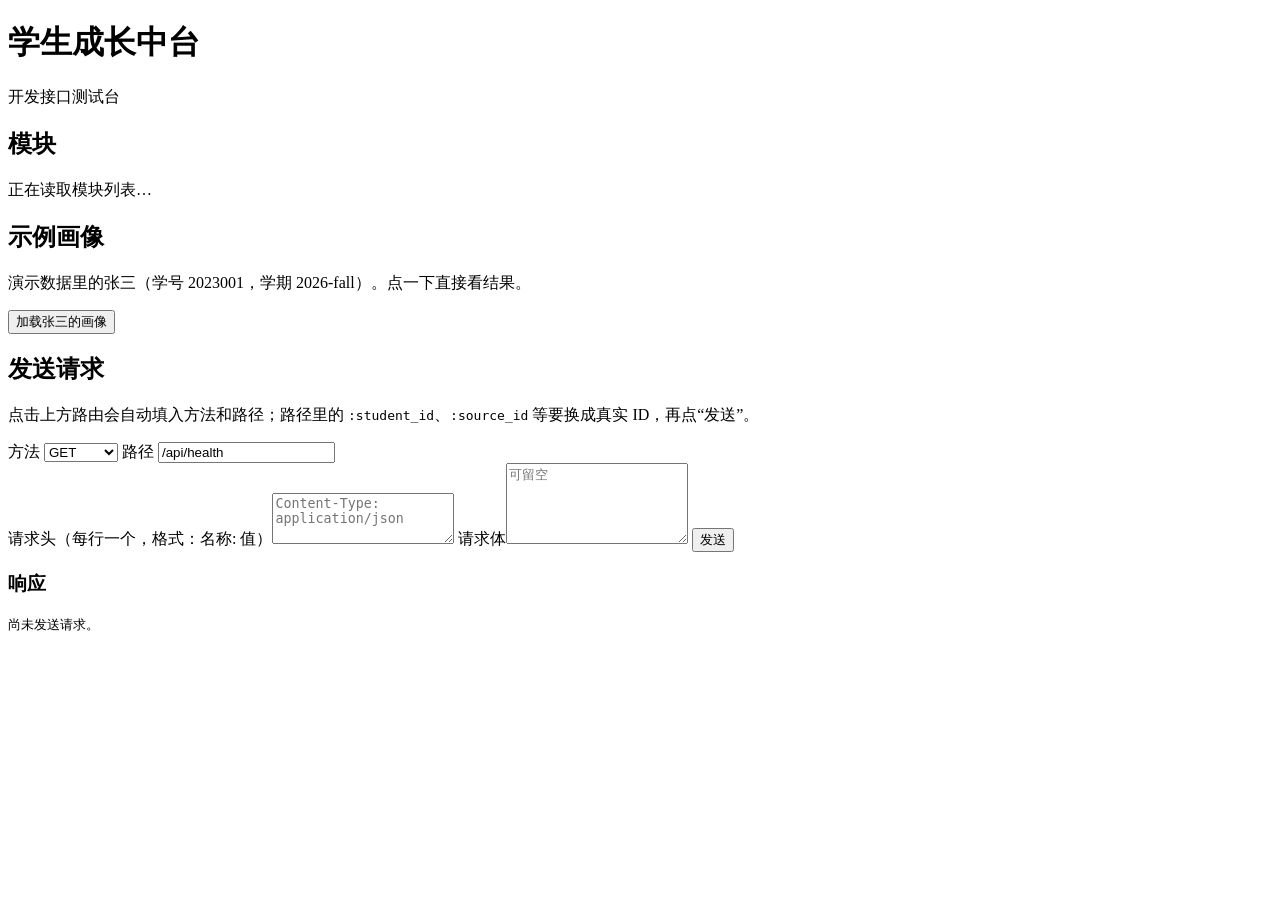
==== web/index.html @ 01b7a2e5 "数据接入以及学生画像模块" ====
<!doctype html>
<html lang="zh-CN">
<head>
  <meta charset="utf-8">
  <meta name="viewport" content="width=device-width, initial-scale=1">
  <title>学生成长中台 · 接口测试台</title>
  <link rel="stylesheet" href="/style.css">
</head>
<body>
  <header>
    <h1>学生成长中台</h1>
    <p>开发接口测试台</p>
  </header>
  <main>
    <section>
      <h2>模块</h2>
      <p id="catalog-status">正在读取模块列表…</p>
      <div id="modules" class="modules"></div>
    </section>
    <section>
      <h2>示例画像</h2>
      <p>演示数据里的张三（学号 2023001，学期 2026-fall）。点一下直接看结果。</p>
      <button id="load-demo" type="button">加载张三的画像</button>
      <p id="demo-status" class="muted"></p>
      <div id="demo-profile" class="demo-profile"></div>
    </section>
    <section>
      <h2>发送请求</h2>
      <p class="muted">点击上方路由会自动填入方法和路径；路径里的 <code>:student_id</code>、<code>:source_id</code> 等要换成真实 ID，再点“发送”。</p>
      <form id="request-form">
        <div class="request-line">
          <label>方法 <select id="method"><option>GET</option><option>POST</option><option>PUT</option><option>PATCH</option><option>DELETE</option></select></label>
          <label>路径 <input id="path" value="/api/health" required></label>
        </div>
        <label>请求头（每行一个，格式：名称: 值）<textarea id="headers" rows="3" placeholder="Content-Type: application/json"></textarea></label>
        <label>请求体<textarea id="body" rows="5" placeholder="可留空"></textarea></label>
        <button type="submit">发送</button>
      </form>
      <h3>响应 <span id="response-status"></span></h3>
      <pre id="response-body">尚未发送请求。</pre>
    </section>
  </main>
  <script src="/app.js" defer></script>
</body>
</html>
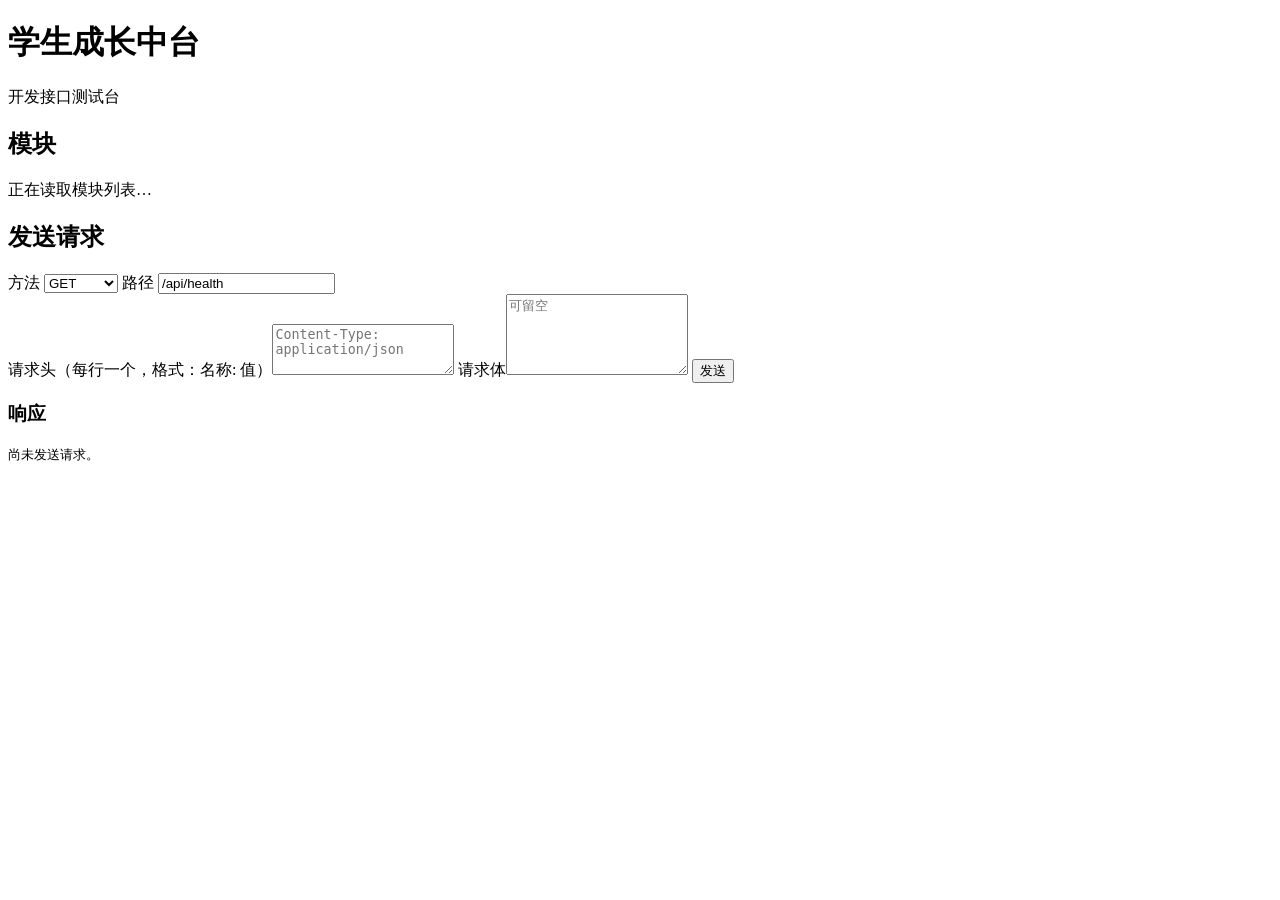
==== commit a9b2dfcf: "fix(m2): 规范数据治理模块目录结构，补齐平台核心框架与单元测试" ====
--- a/web/index.html
+++ b/web/index.html
@@ -18,15 +18,7 @@
       <div id="modules" class="modules"></div>
     </section>
     <section>
-      <h2>示例画像</h2>
-      <p>演示数据里的张三（学号 2023001，学期 2026-fall）。点一下直接看结果。</p>
-      <button id="load-demo" type="button">加载张三的画像</button>
-      <p id="demo-status" class="muted"></p>
-      <div id="demo-profile" class="demo-profile"></div>
-    </section>
-    <section>
       <h2>发送请求</h2>
-      <p class="muted">点击上方路由会自动填入方法和路径；路径里的 <code>:student_id</code>、<code>:source_id</code> 等要换成真实 ID，再点“发送”。</p>
       <form id="request-form">
         <div class="request-line">
           <label>方法 <select id="method"><option>GET</option><option>POST</option><option>PUT</option><option>PATCH</option><option>DELETE</option></select></label>
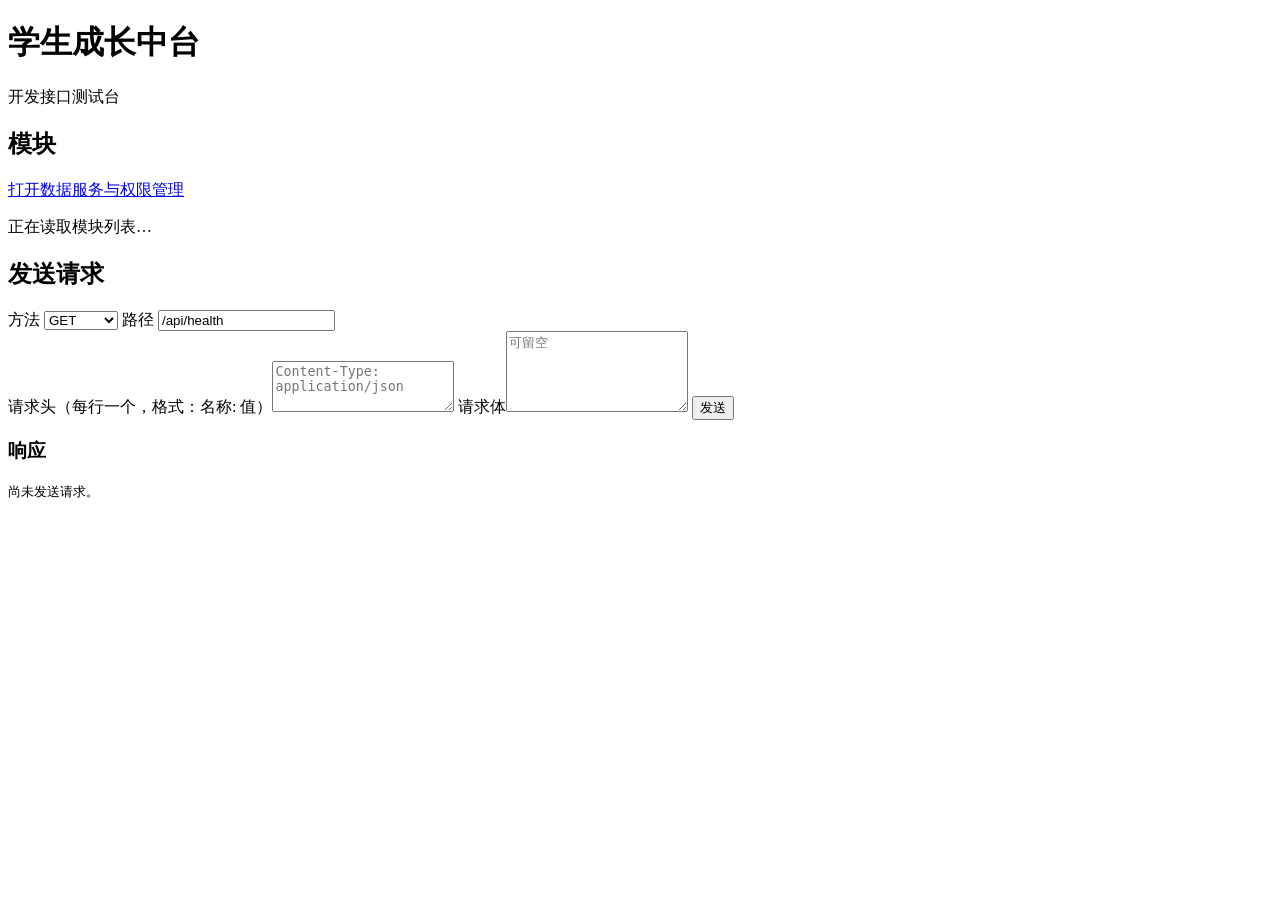
==== commit 91e18545: "Merge pull request #1 from brightsage/feature/WuChengLin Feature/wu cheng lin" ====
--- a/web/index.html
+++ b/web/index.html
@@ -14,6 +14,7 @@
   <main>
     <section>
       <h2>模块</h2>
+      <p><a href="/data-services">打开数据服务与权限管理</a></p>
       <p id="catalog-status">正在读取模块列表…</p>
       <div id="modules" class="modules"></div>
     </section>
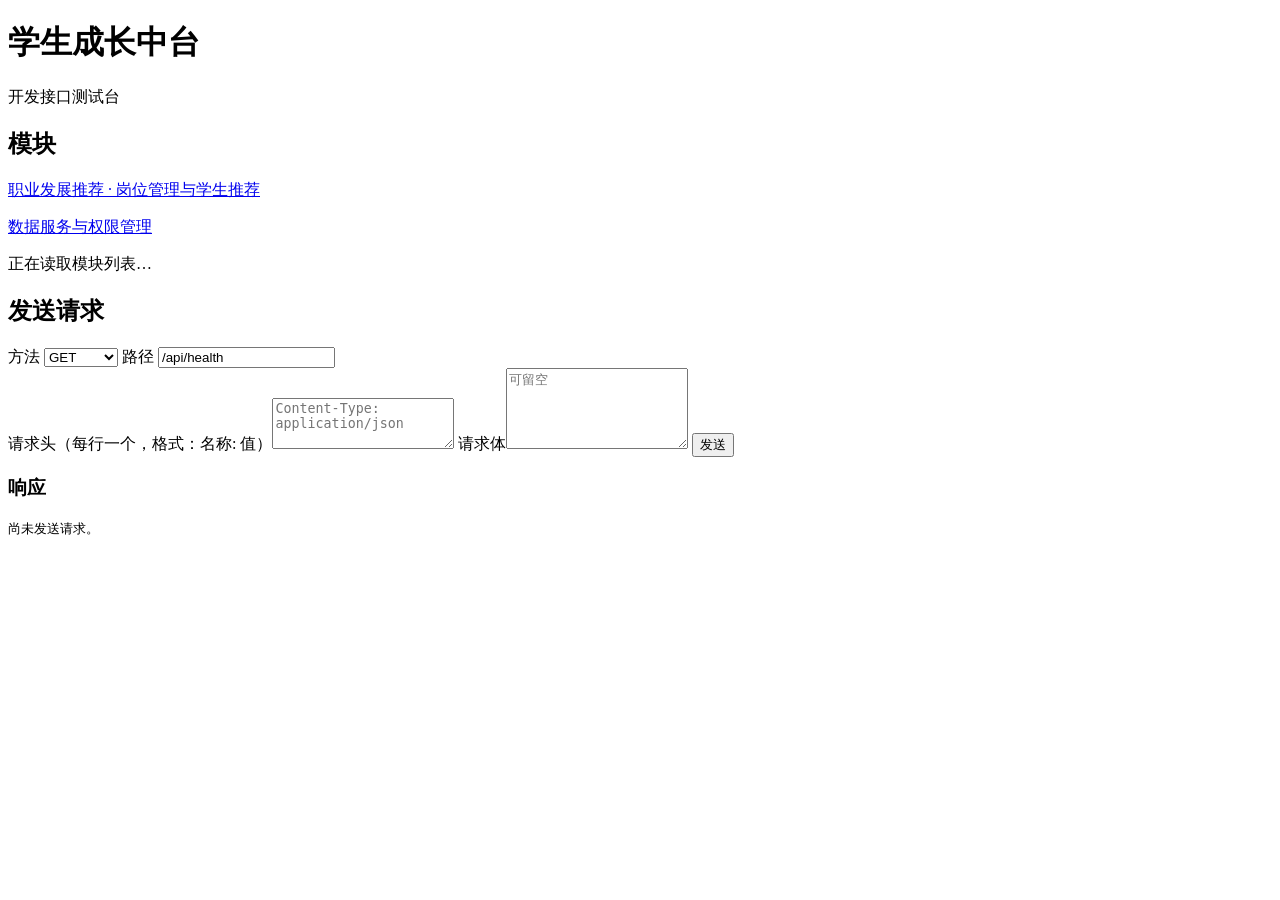
==== commit cb84969f: "Merge pull request #2 from brightsage/feature/WuZiFan Feature/wu zi fan" ====
--- a/web/index.html
+++ b/web/index.html
@@ -14,7 +14,8 @@
   <main>
     <section>
       <h2>模块</h2>
-      <p><a href="/data-services">打开数据服务与权限管理</a></p>
+      <p><a href="/career">职业发展推荐 · 岗位管理与学生推荐</a></p>
+      <p><a href="/data-services">数据服务与权限管理</a></p>
       <p id="catalog-status">正在读取模块列表…</p>
       <div id="modules" class="modules"></div>
     </section>
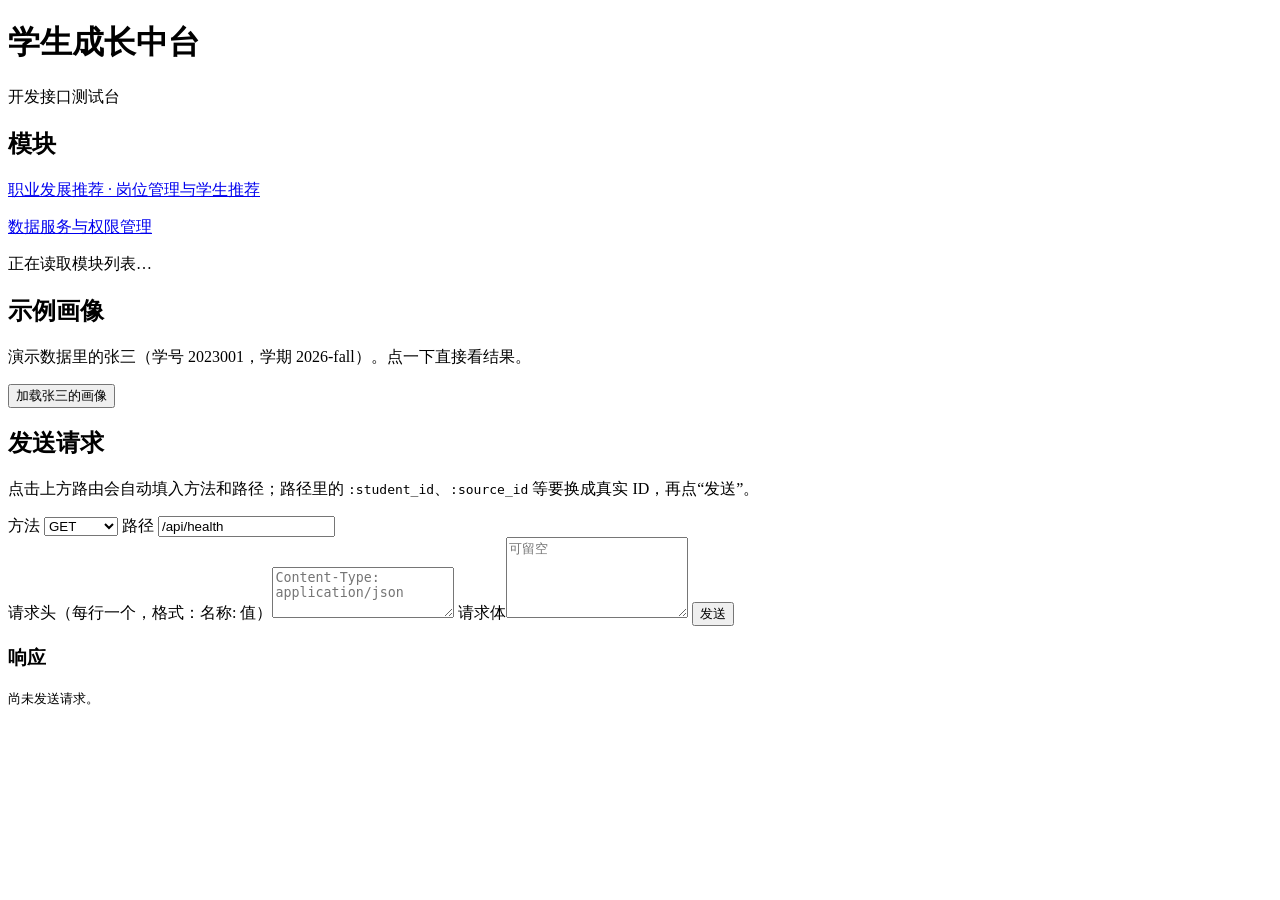
==== commit 6f80b51f: "Merge branch 'develop' into feature/WeiEnRui" ====
--- a/web/index.html
+++ b/web/index.html
@@ -20,7 +20,15 @@
       <div id="modules" class="modules"></div>
     </section>
     <section>
+      <h2>示例画像</h2>
+      <p>演示数据里的张三（学号 2023001，学期 2026-fall）。点一下直接看结果。</p>
+      <button id="load-demo" type="button">加载张三的画像</button>
+      <p id="demo-status" class="muted"></p>
+      <div id="demo-profile" class="demo-profile"></div>
+    </section>
+    <section>
       <h2>发送请求</h2>
+      <p class="muted">点击上方路由会自动填入方法和路径；路径里的 <code>:student_id</code>、<code>:source_id</code> 等要换成真实 ID，再点“发送”。</p>
       <form id="request-form">
         <div class="request-line">
           <label>方法 <select id="method"><option>GET</option><option>POST</option><option>PUT</option><option>PATCH</option><option>DELETE</option></select></label>
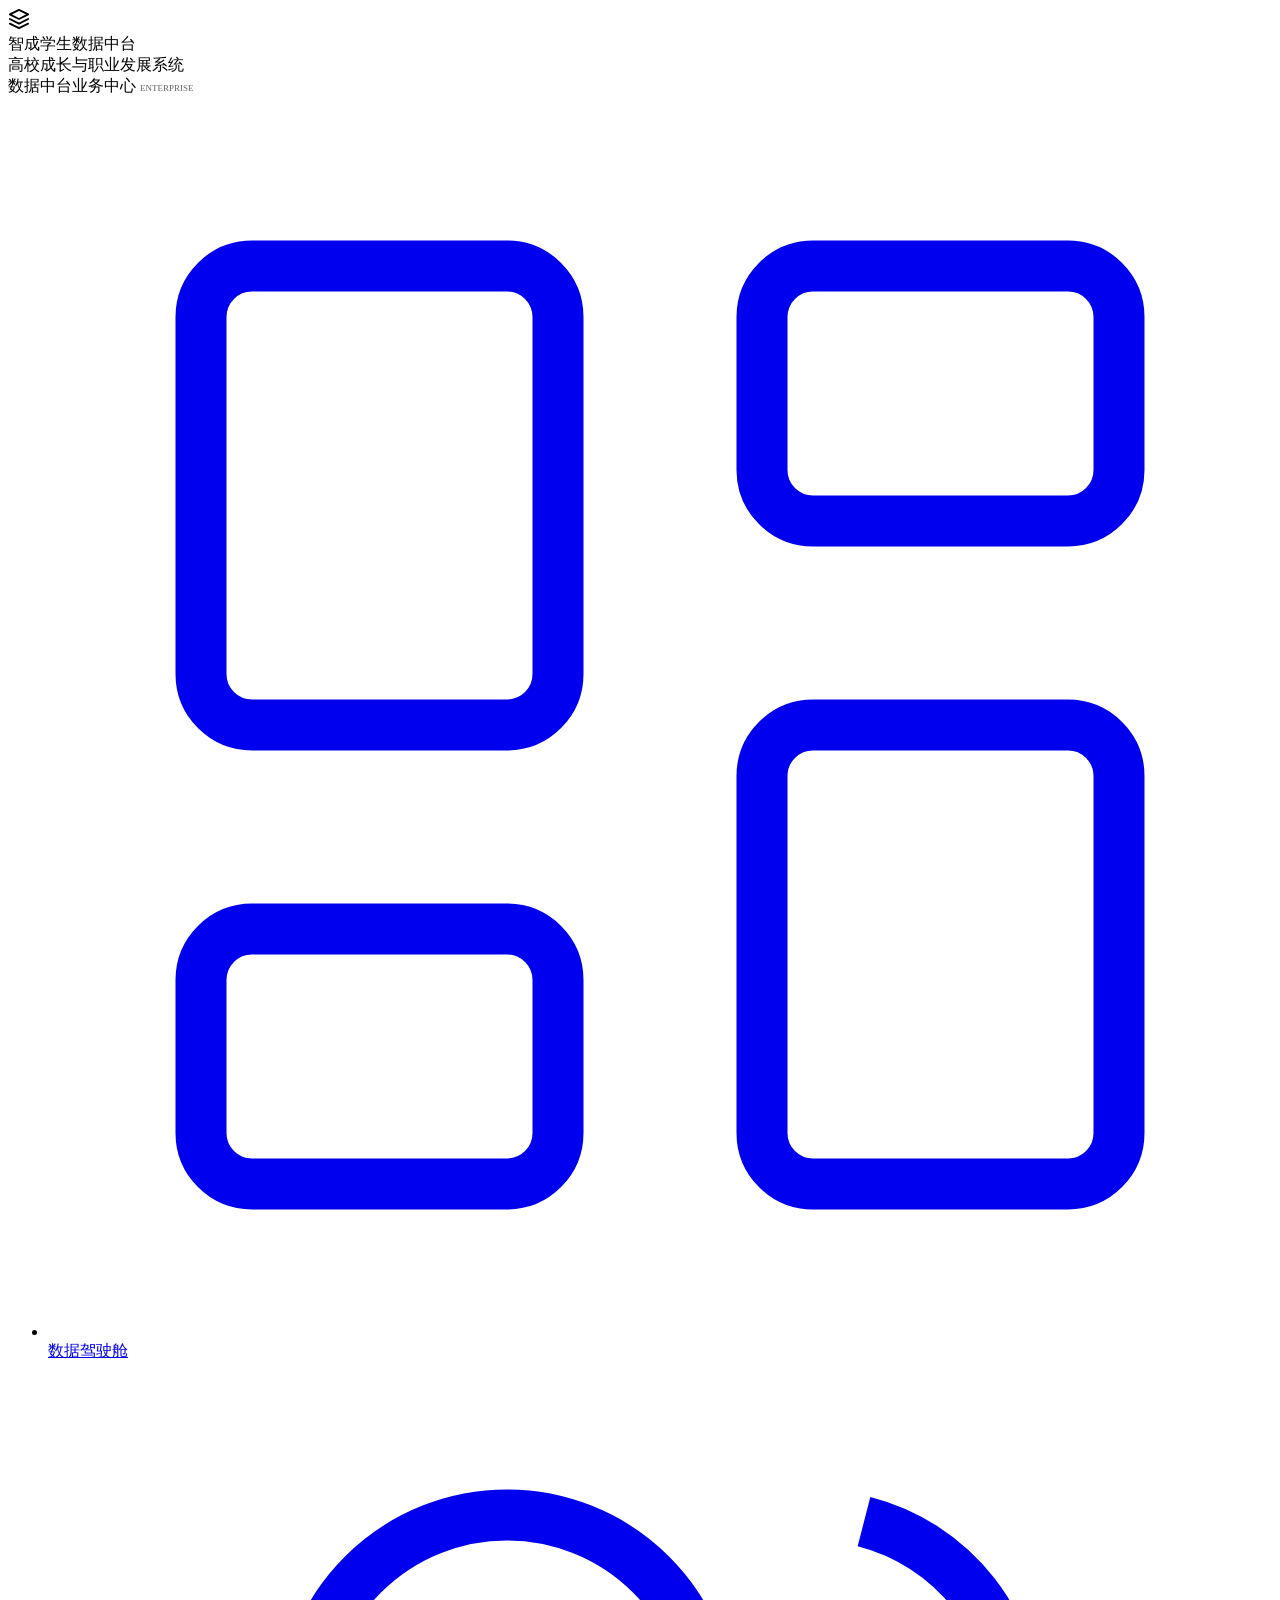
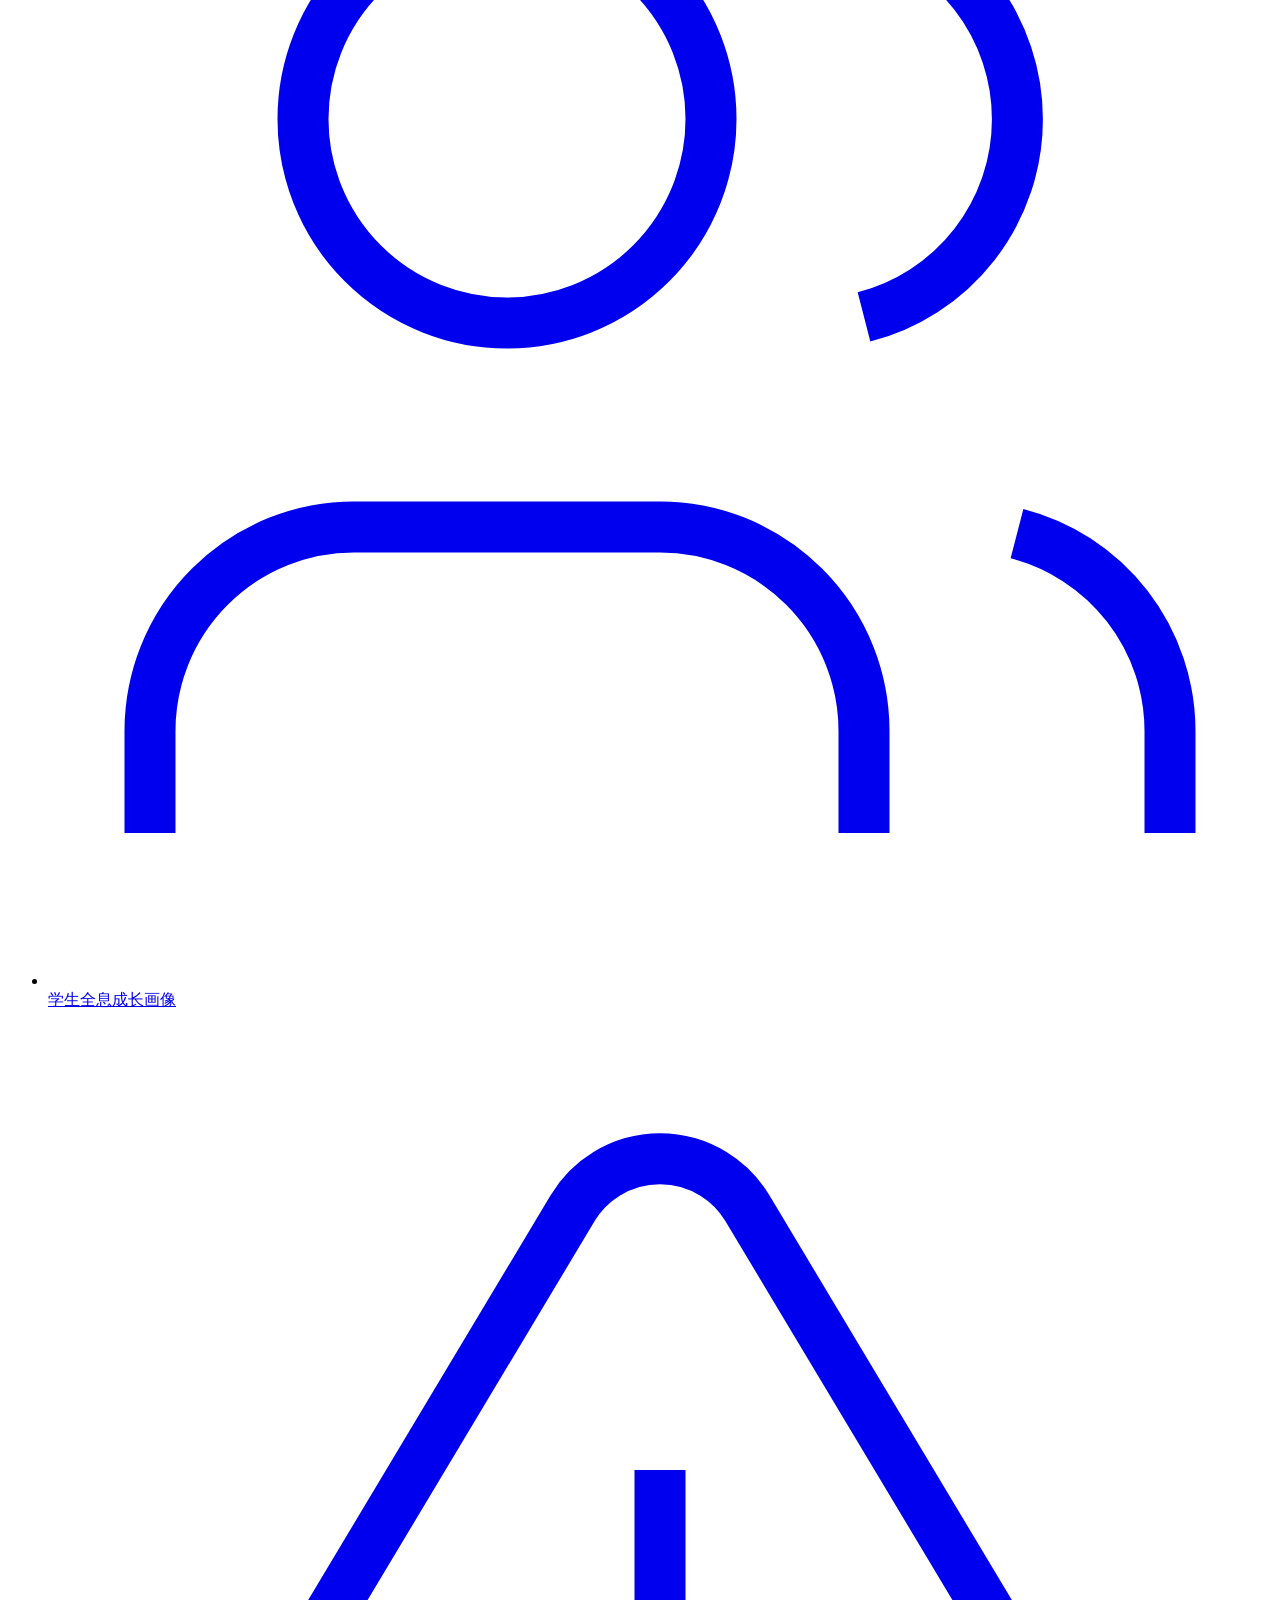
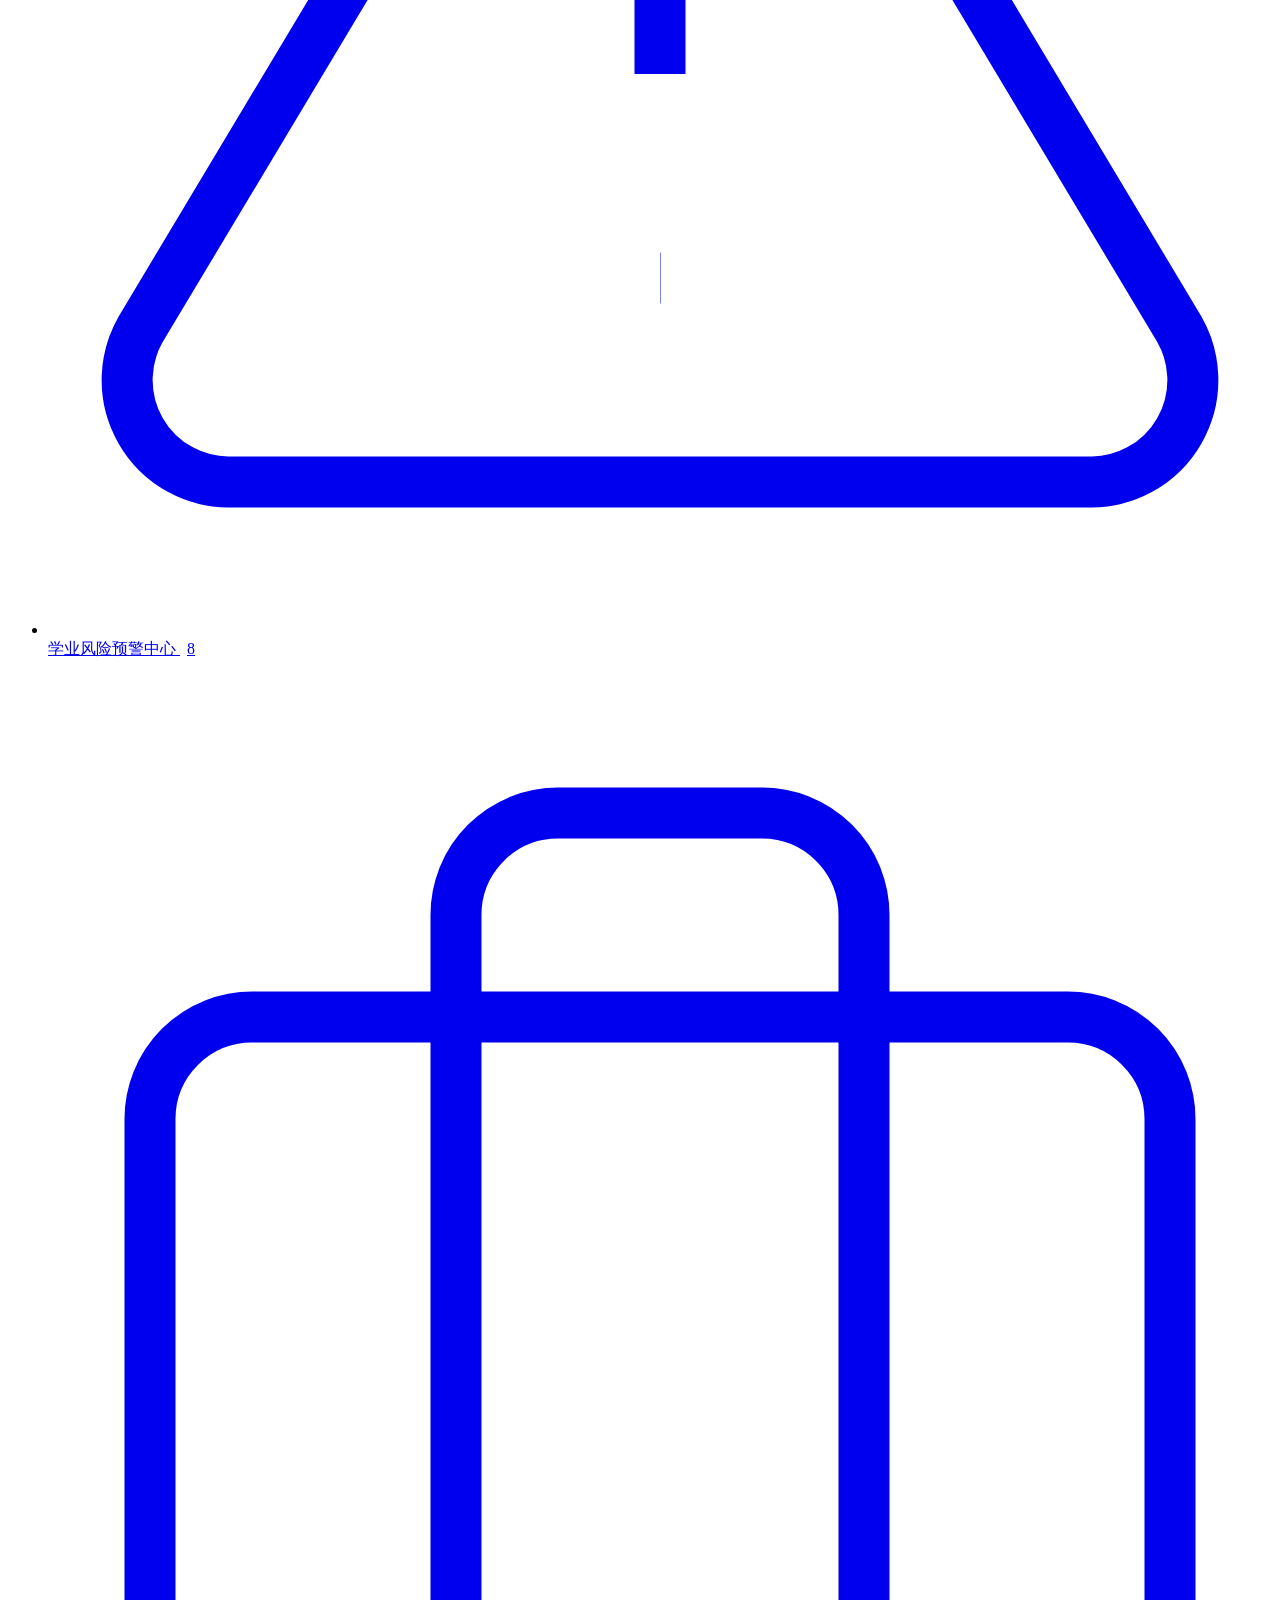
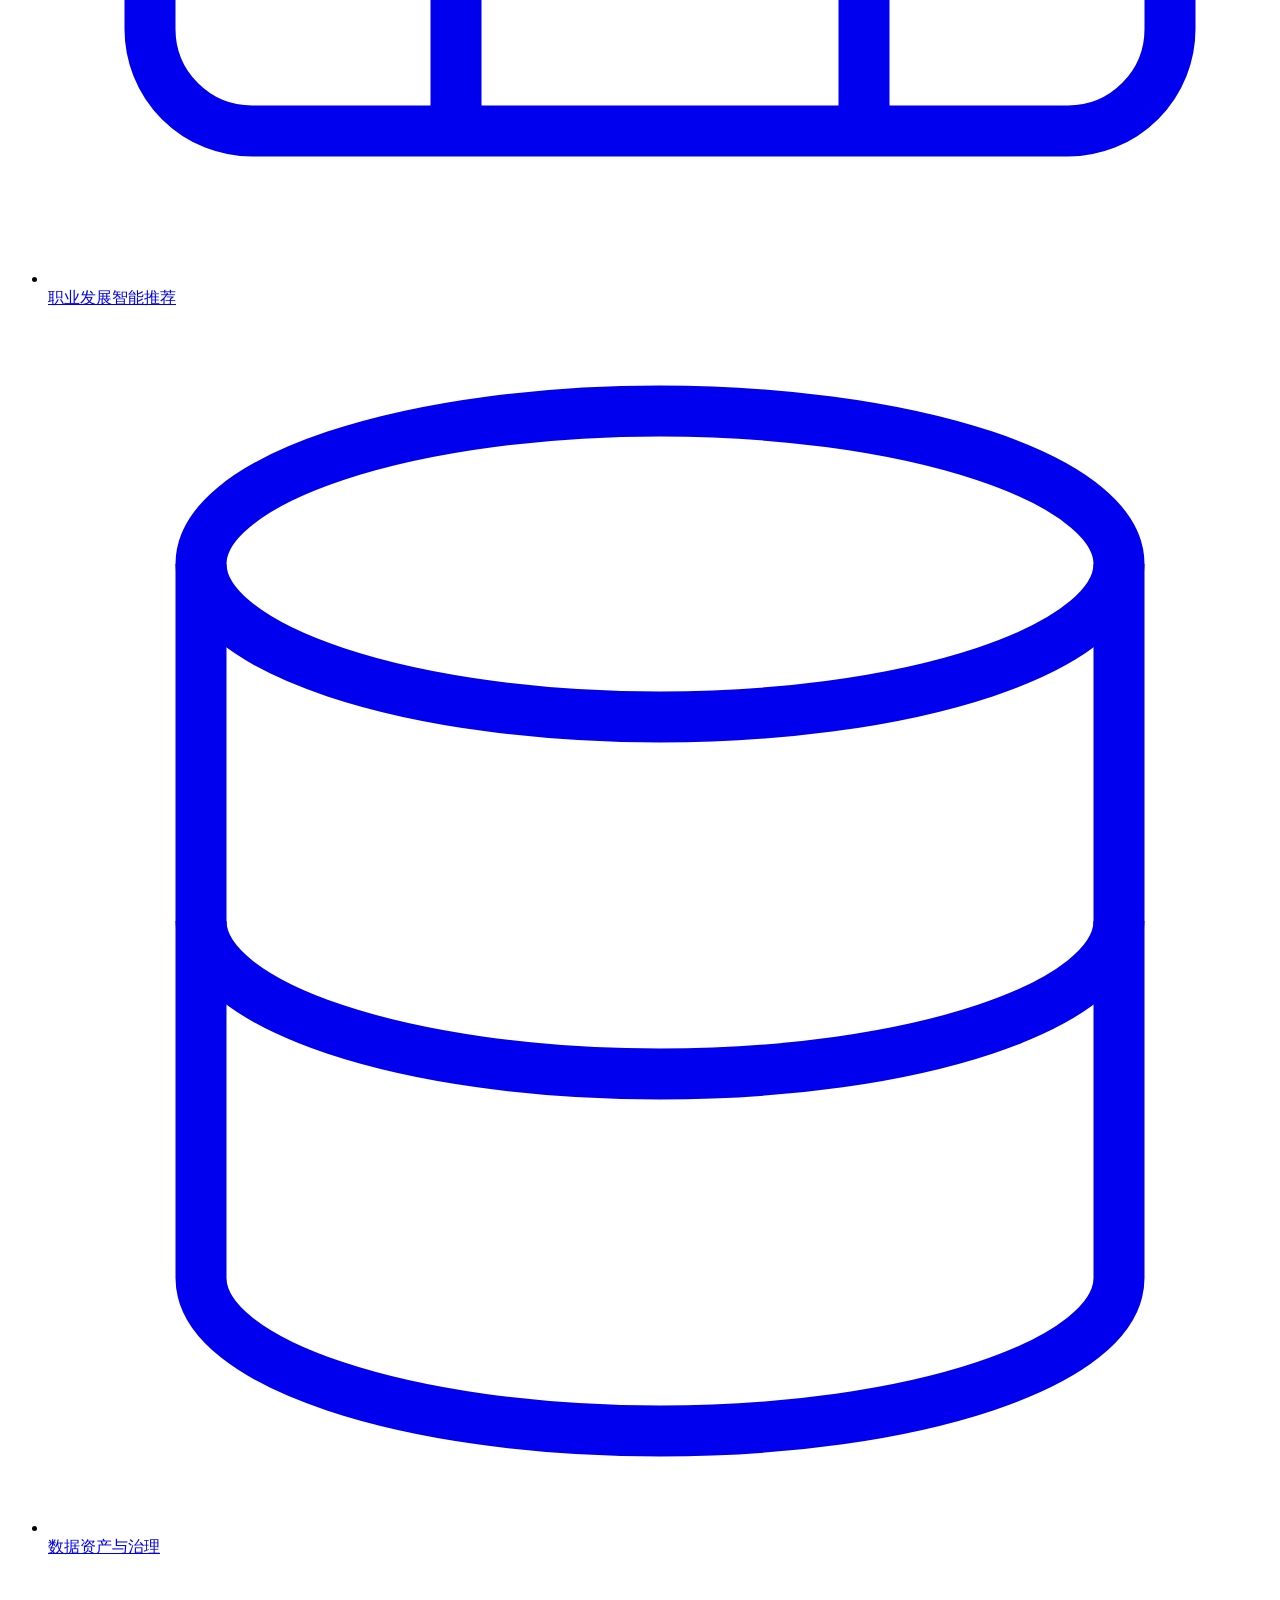
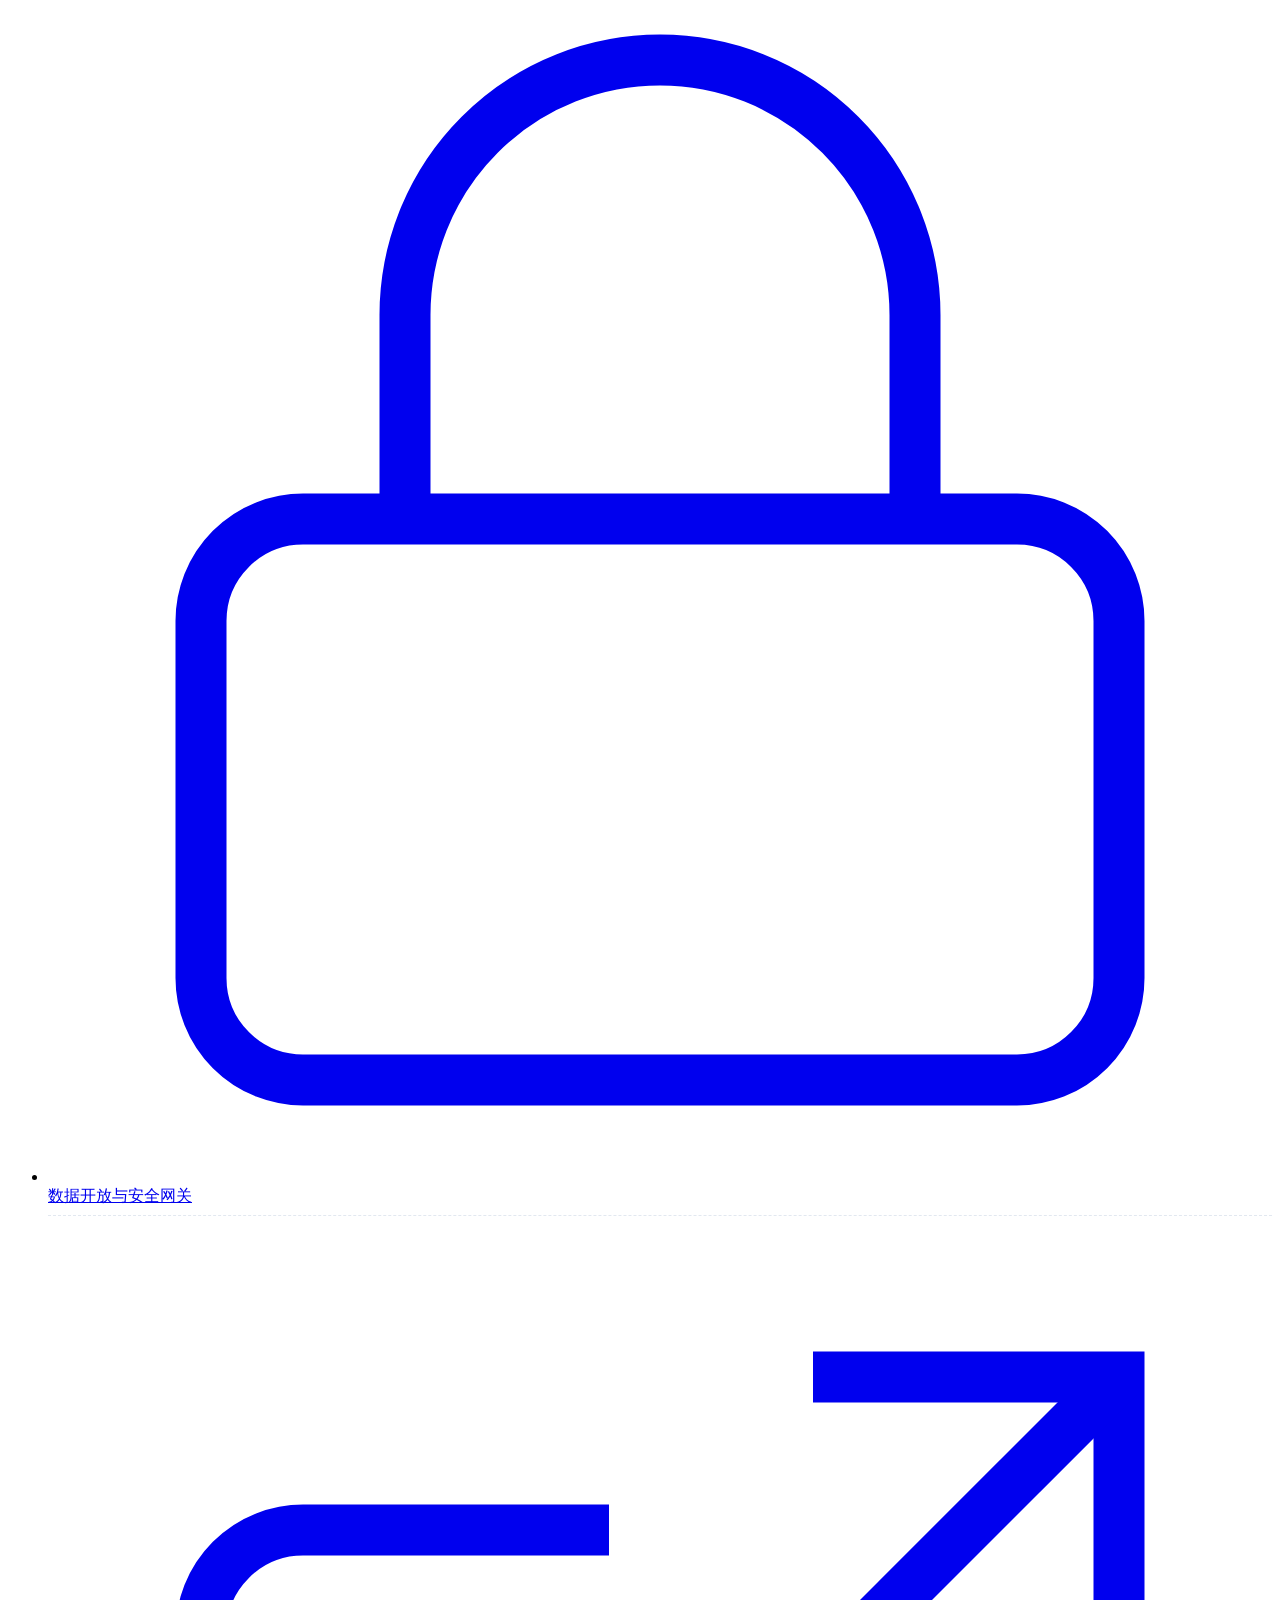
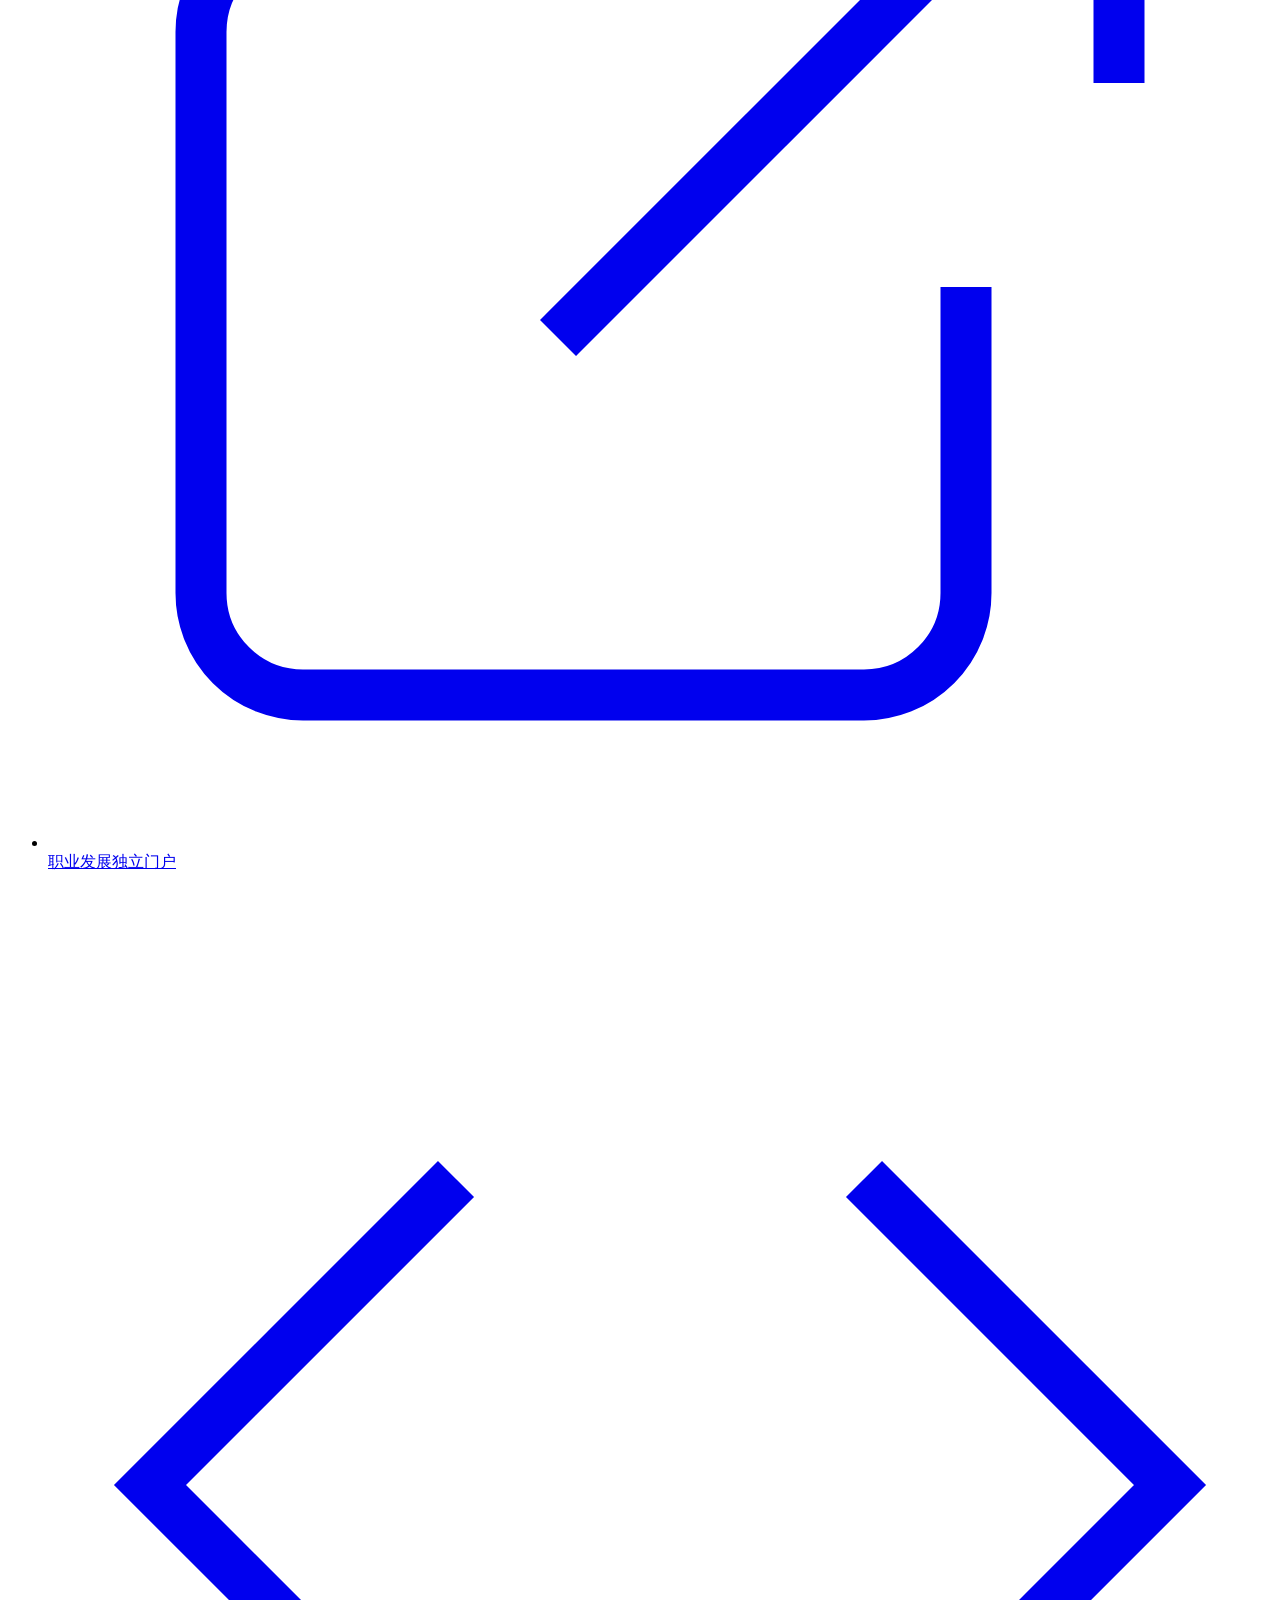
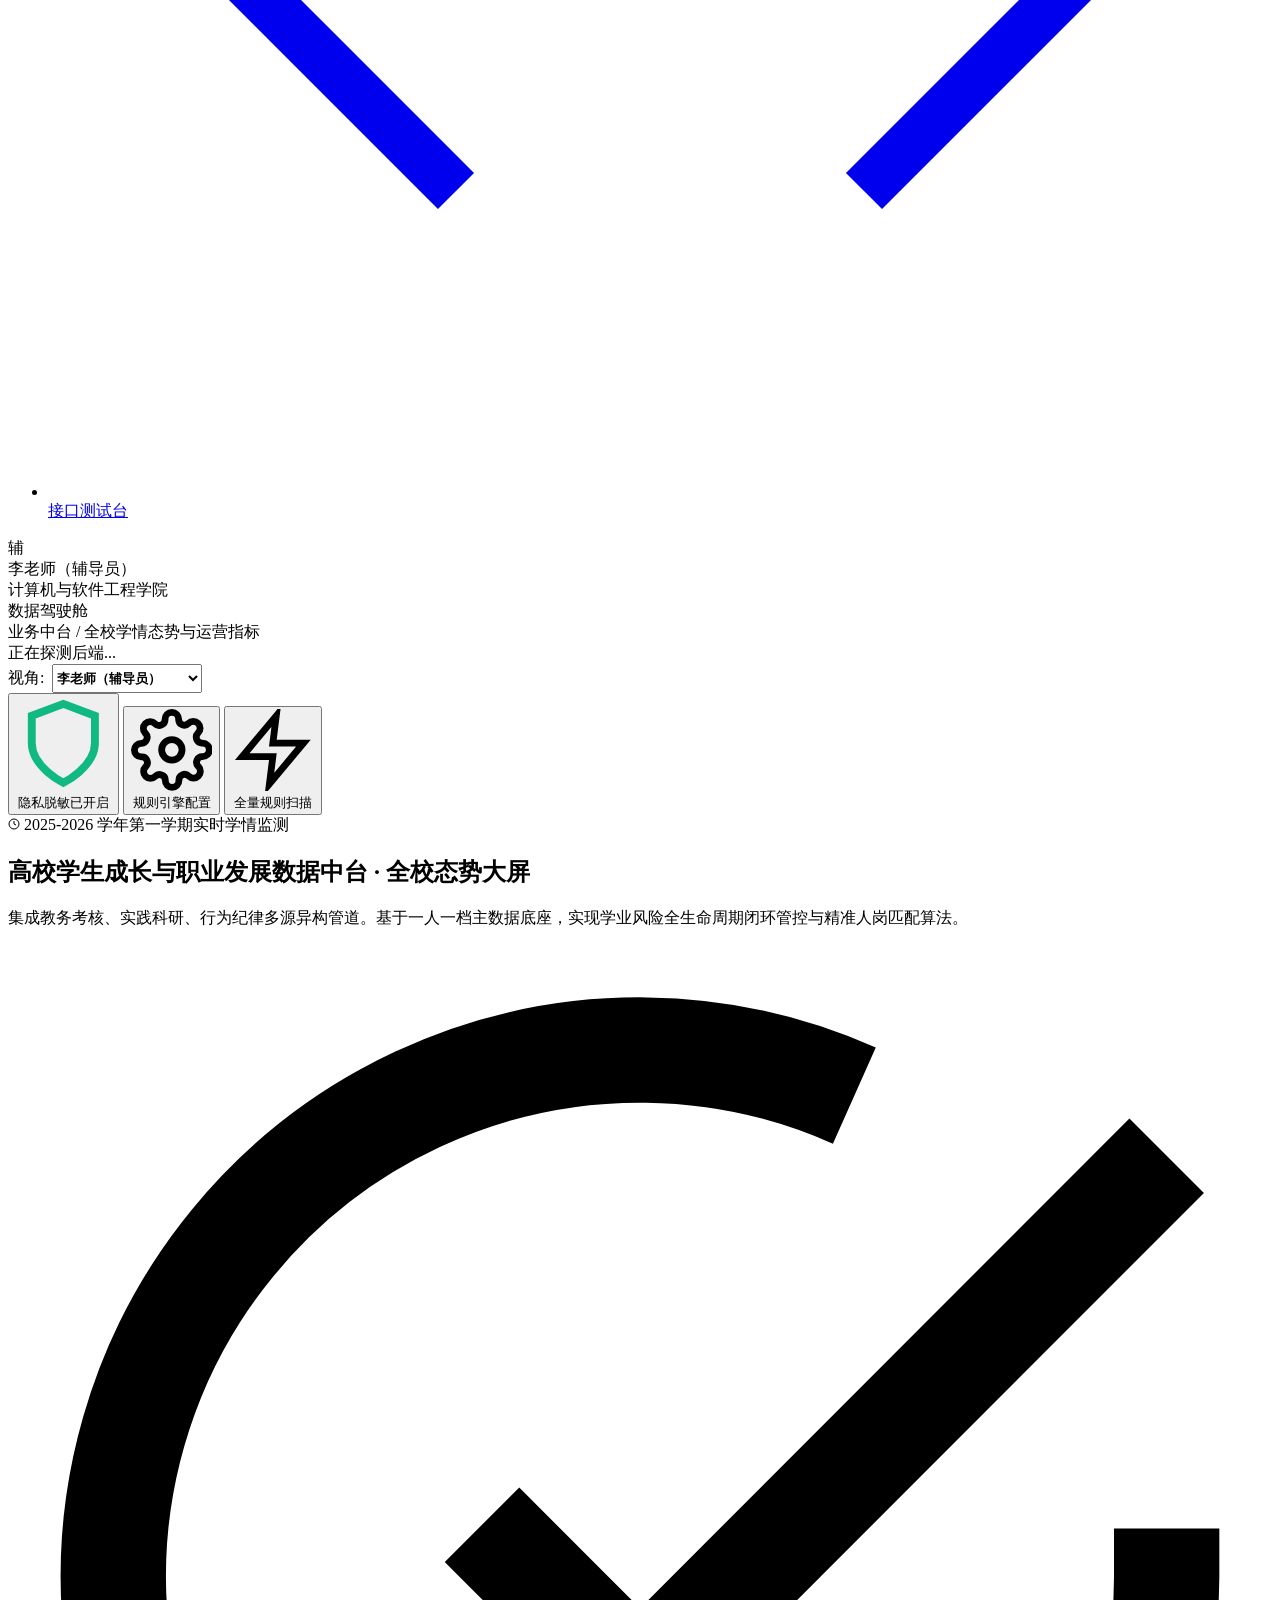
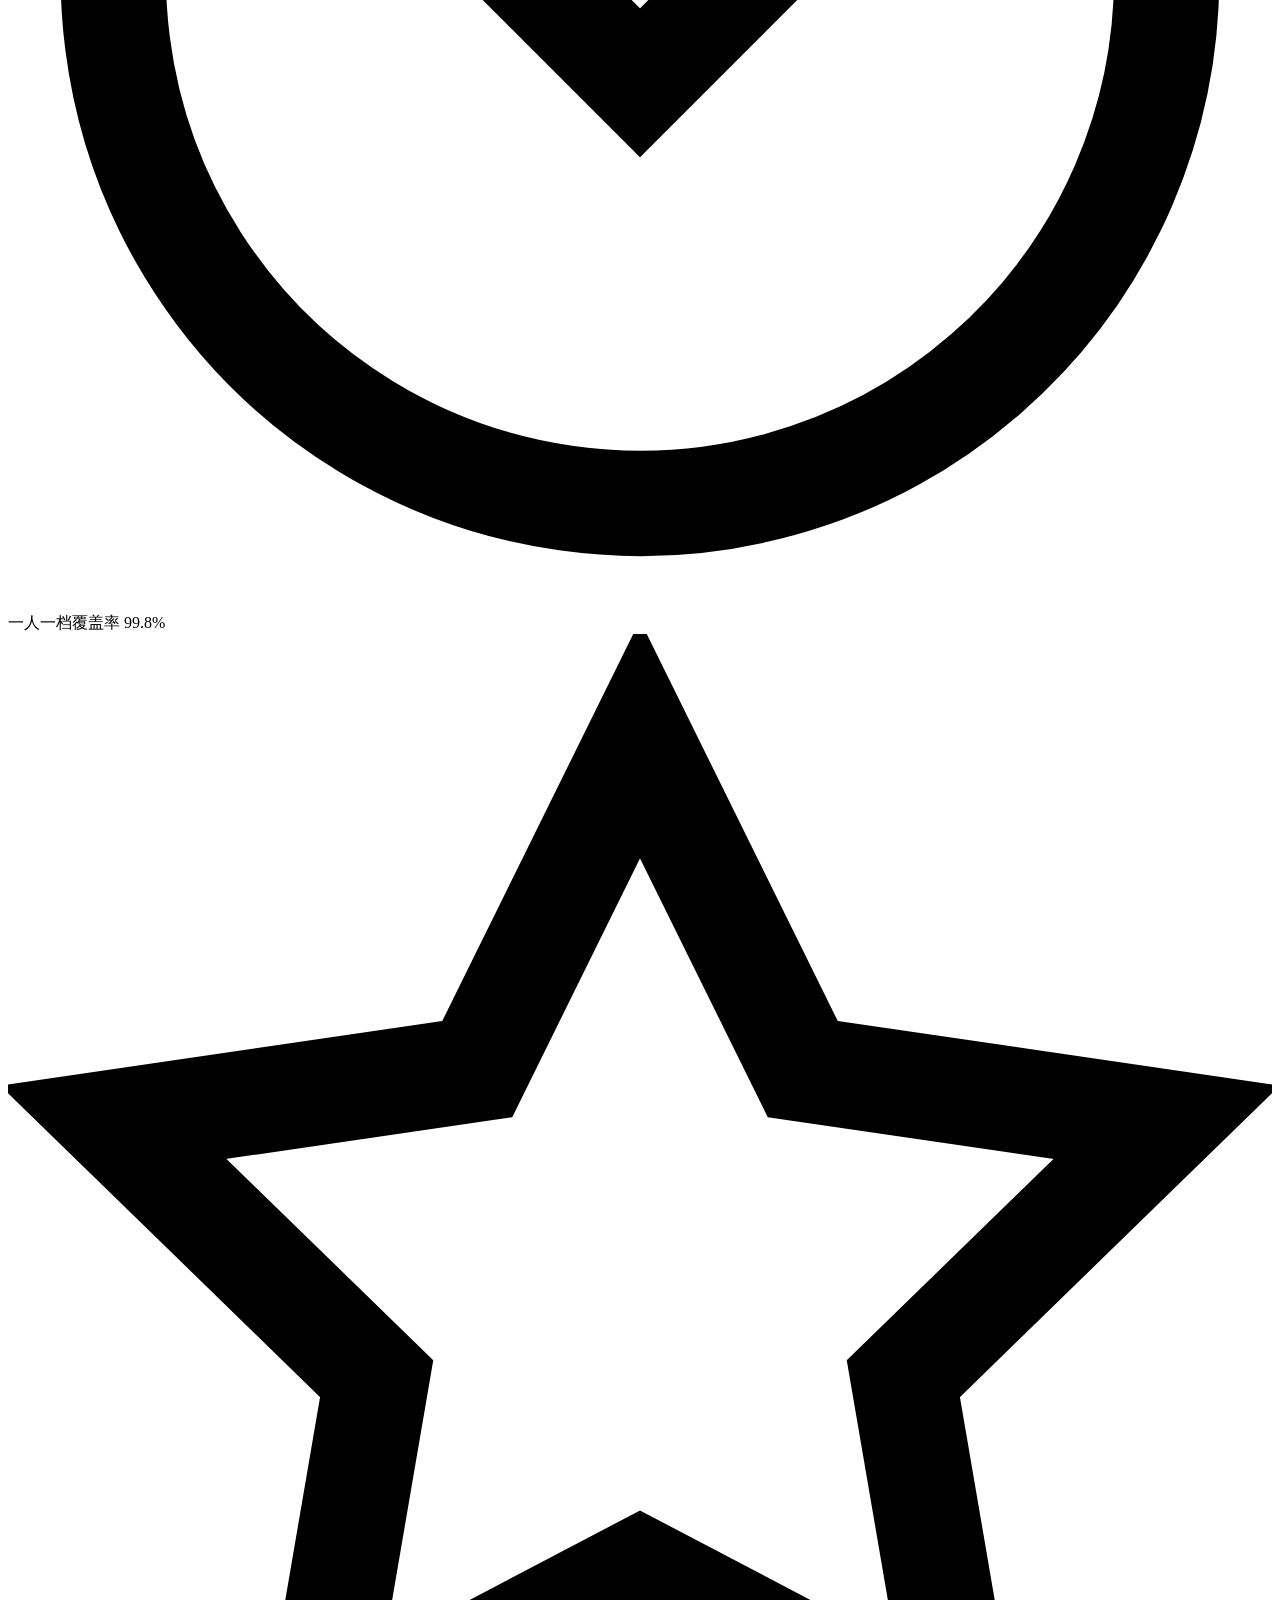
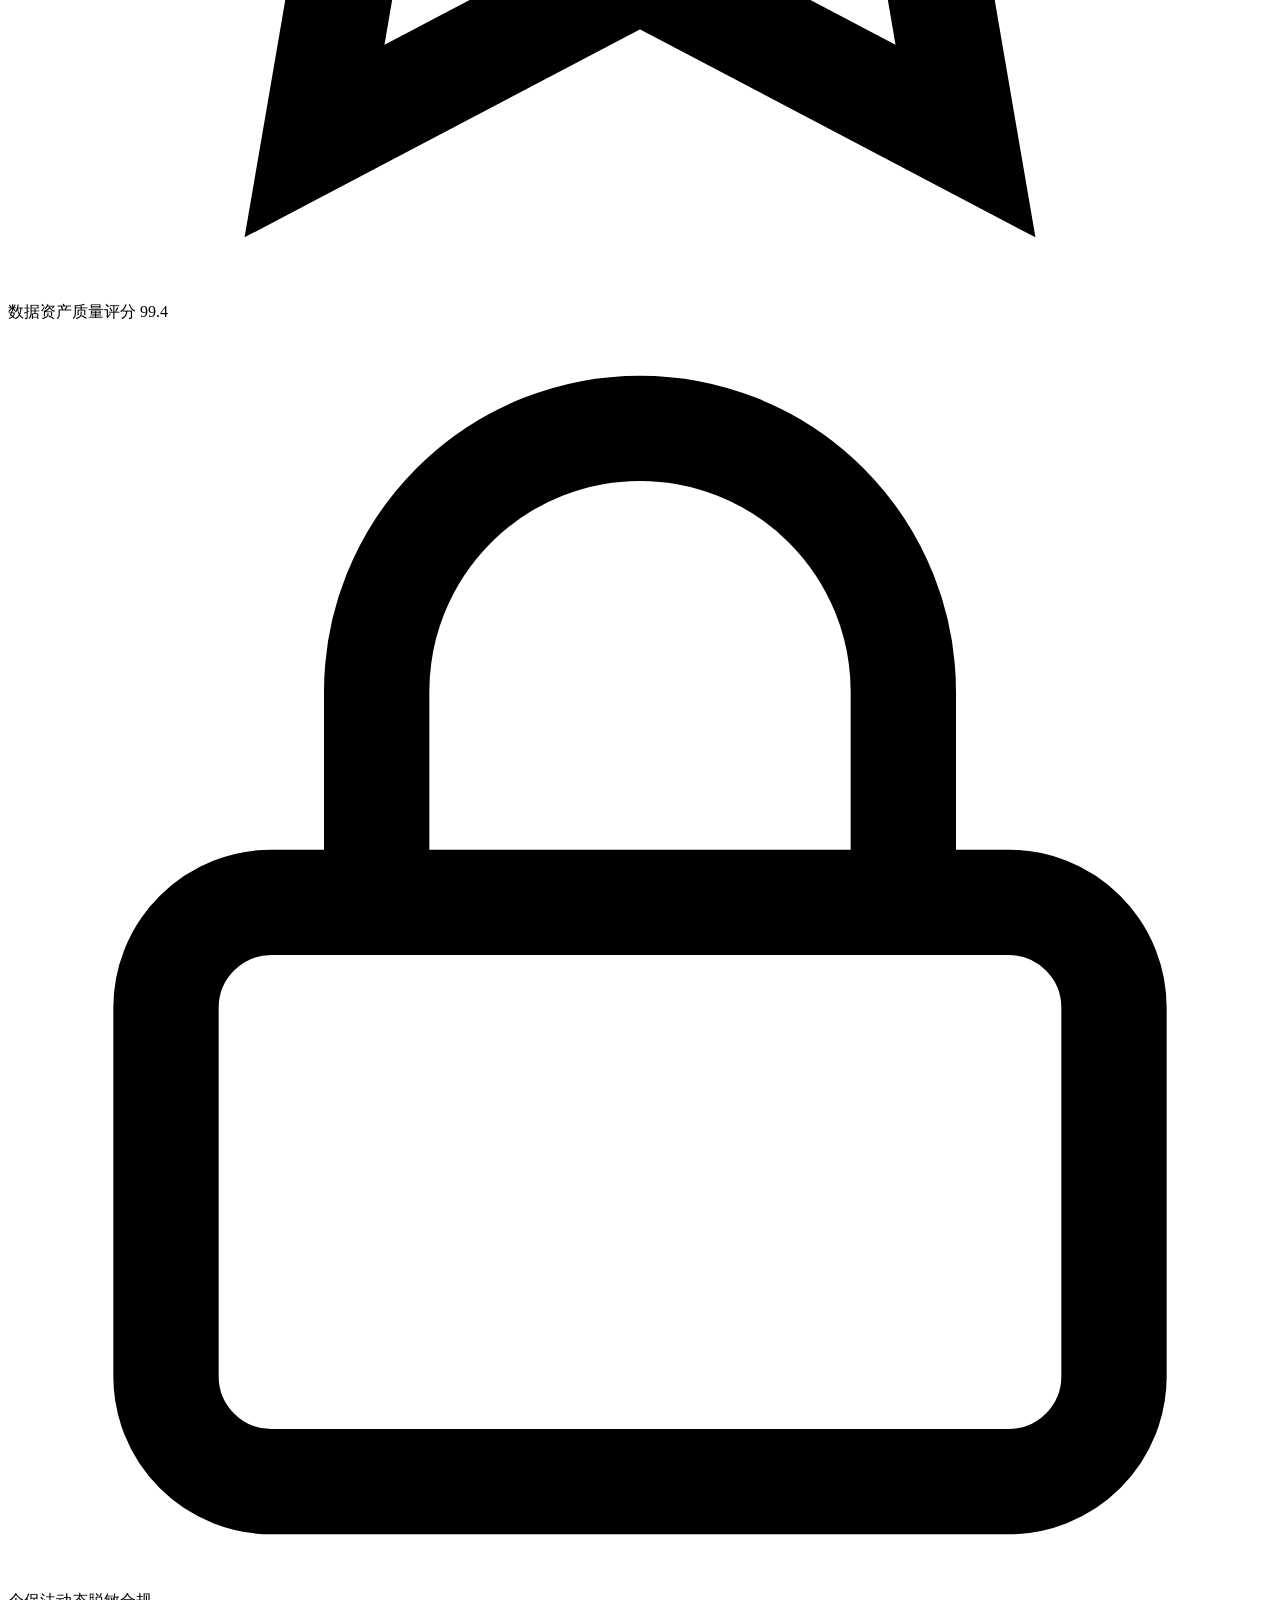
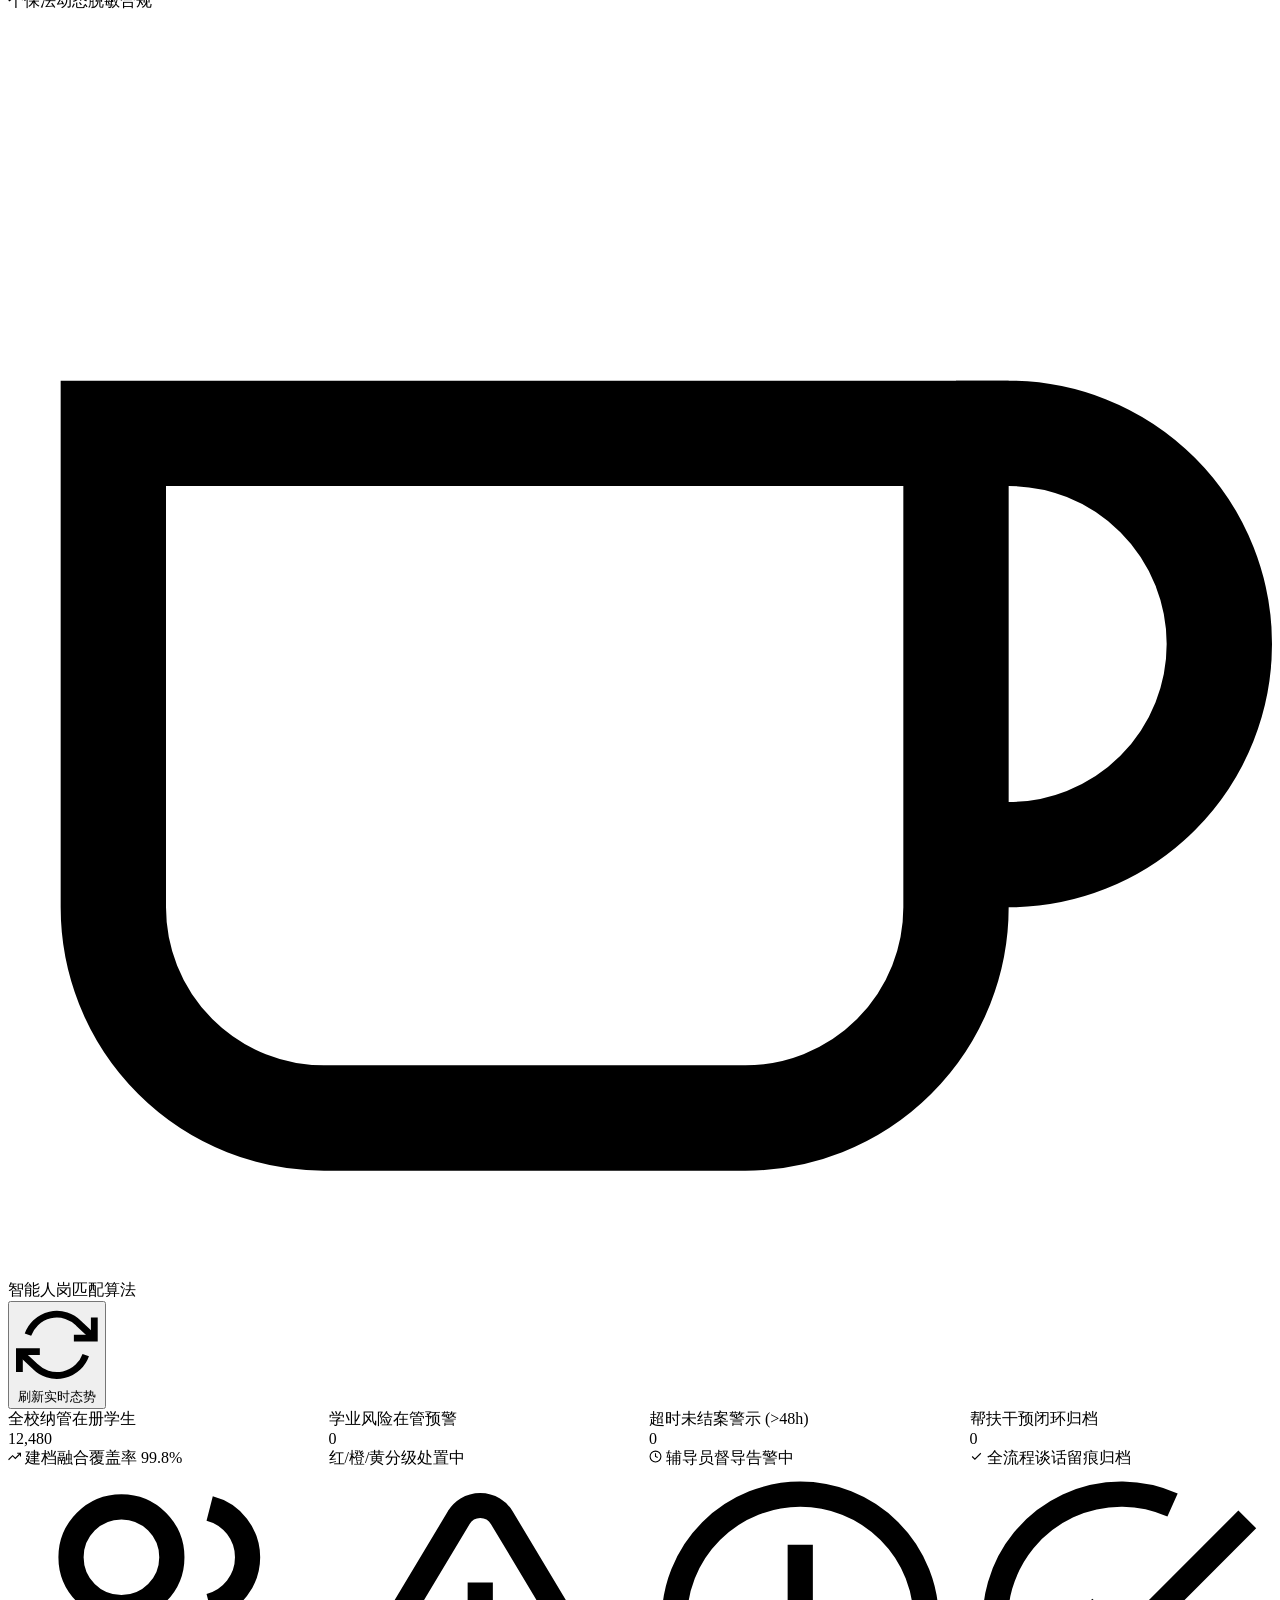
==== commit 6b664a04: "feat: 完成全项目深度优化，内置 MySQL 生产级数据模型与全量种子，消除编译告警，自动化测试 100% 通过" ====
--- a/web/index.html
+++ b/web/index.html
@@ -1,47 +1,1023 @@
-<!doctype html>
+﻿<!DOCTYPE html>
 <html lang="zh-CN">
 <head>
   <meta charset="utf-8">
-  <meta name="viewport" content="width=device-width, initial-scale=1">
-  <title>学生成长中台 · 接口测试台</title>
+  <meta name="viewport" content="width=device-width, initial-scale=1.0">
+  <title>高校学生成长与职业发展数据中台 · 商业级综合管理系统</title>
+  
+  <!-- 现代高阶设计系统样式表 -->
   <link rel="stylesheet" href="/style.css">
 </head>
 <body>
-  <header>
-    <h1>学生成长中台</h1>
-    <p>开发接口测试台</p>
-  </header>
-  <main>
-    <section>
-      <h2>模块</h2>
-      <p><a href="/career">职业发展推荐 · 岗位管理与学生推荐</a></p>
-      <p><a href="/data-services">数据服务与权限管理</a></p>
-      <p id="catalog-status">正在读取模块列表…</p>
-      <div id="modules" class="modules"></div>
-    </section>
-    <section>
-      <h2>示例画像</h2>
-      <p>演示数据里的张三（学号 2023001，学期 2026-fall）。点一下直接看结果。</p>
-      <button id="load-demo" type="button">加载张三的画像</button>
-      <p id="demo-status" class="muted"></p>
-      <div id="demo-profile" class="demo-profile"></div>
-    </section>
-    <section>
-      <h2>发送请求</h2>
-      <p class="muted">点击上方路由会自动填入方法和路径；路径里的 <code>:student_id</code>、<code>:source_id</code> 等要换成真实 ID，再点“发送”。</p>
-      <form id="request-form">
-        <div class="request-line">
-          <label>方法 <select id="method"><option>GET</option><option>POST</option><option>PUT</option><option>PATCH</option><option>DELETE</option></select></label>
-          <label>路径 <input id="path" value="/api/health" required></label>
+
+  <div class="app-container">
+    
+    <!-- ==================================================================== -->
+    <!-- 侧边导航控制台 (High-End Dark Sidebar)                             -->
+    <!-- ==================================================================== -->
+    <aside class="app-sidebar">
+      <!-- 品牌头部 -->
+      <div class="sidebar-brand">
+        <div class="brand-logo-badge">
+          <!-- 智能中台几何晶状 SVG 图标 -->
+          <svg viewBox="0 0 24 24" width="22" height="22" fill="none" stroke="currentColor" stroke-width="2" stroke-linecap="round" stroke-linejoin="round">
+            <path d="M12 2L2 7l10 5 10-5-10-5zM2 17l10 5 10-5M2 12l10 5 10-5"/>
+          </svg>
         </div>
-        <label>请求头（每行一个，格式：名称: 值）<textarea id="headers" rows="3" placeholder="Content-Type: application/json"></textarea></label>
-        <label>请求体<textarea id="body" rows="5" placeholder="可留空"></textarea></label>
-        <button type="submit">发送</button>
-      </form>
-      <h3>响应 <span id="response-status"></span></h3>
-      <pre id="response-body">尚未发送请求。</pre>
-    </section>
-  </main>
+        <div class="brand-info">
+          <div class="brand-title">智成学生数据中台</div>
+          <div class="brand-sub">高校成长与职业发展系统</div>
+        </div>
+      </div>
+
+      <!-- 导航功能列表 -->
+      <div class="sidebar-nav-wrap">
+        <div class="nav-group-title">
+          <span>数据中台业务中心</span>
+          <span style="font-size: 9px; opacity: 0.6; font-family: var(--font-mono);">ENTERPRISE</span>
+        </div>
+        <ul class="sidebar-nav">
+          <li>
+            <a href="#dashboard" class="sidebar-link active" data-tab="dashboard">
+              <svg class="nav-icon" viewBox="0 0 24 24" fill="none" stroke="currentColor">
+                <rect x="3" y="3" width="7" height="9" rx="1"/>
+                <rect x="14" y="3" width="7" height="5" rx="1"/>
+                <rect x="14" y="12" width="7" height="9" rx="1"/>
+                <rect x="3" y="16" width="7" height="5" rx="1"/>
+              </svg>
+              <span>数据驾驶舱</span>
+            </a>
+          </li>
+          <li>
+            <a href="#student-profile" class="sidebar-link" data-tab="student-profile">
+              <svg class="nav-icon" viewBox="0 0 24 24" fill="none" stroke="currentColor">
+                <path d="M16 21v-2a4 4 0 0 0-4-4H6a4 4 0 0 0-4 4v2"/>
+                <circle cx="9" cy="7" r="4"/>
+                <path d="M22 21v-2a4 4 0 0 0-3-3.87"/>
+                <path d="M16 3.13a4 4 0 0 1 0 7.75"/>
+              </svg>
+              <span>学生全息成长画像</span>
+            </a>
+          </li>
+          <li>
+            <a href="#academic-alerts" class="sidebar-link" data-tab="academic-alerts">
+              <svg class="nav-icon" viewBox="0 0 24 24" fill="none" stroke="currentColor">
+                <path d="M10.29 3.86L1.82 18a2 2 0 0 0 1.71 3h16.94a2 2 0 0 0 1.71-3L13.71 3.86a2 2 0 0 0-3.42 0z"/>
+                <line x1="12" y1="9" x2="12" y2="13"/>
+                <line x1="12" y1="17" x2="12.01" y2="17"/>
+              </svg>
+              <span>学业风险预警中心</span>
+              <span class="badge badge-danger text-xs ml-auto" style="padding: 1px 7px;">8</span>
+            </a>
+          </li>
+          <li>
+            <a href="#career-rec" class="sidebar-link" data-tab="career-rec">
+              <svg class="nav-icon" viewBox="0 0 24 24" fill="none" stroke="currentColor">
+                <rect x="2" y="7" width="20" height="14" rx="2" ry="2"/>
+                <path d="M16 21V5a2 2 0 0 0-2-2h-4a2 2 0 0 0-2 2v16"/>
+              </svg>
+              <span>职业发展智能推荐</span>
+            </a>
+          </li>
+          <li>
+            <a href="#data-governance" class="sidebar-link" data-tab="data-governance">
+              <svg class="nav-icon" viewBox="0 0 24 24" fill="none" stroke="currentColor">
+                <ellipse cx="12" cy="5" rx="9" ry="3"/>
+                <path d="M21 12c0 1.66-4 3-9 3s-9-1.34-9-3"/>
+                <path d="M3 5v14c0 1.66 4 3 9 3s9-1.34 9-3V5"/>
+              </svg>
+              <span>数据资产与治理</span>
+            </a>
+          </li>
+          <li>
+            <a href="#data-services" class="sidebar-link" data-tab="data-services">
+              <svg class="nav-icon" viewBox="0 0 24 24" fill="none" stroke="currentColor">
+                <rect x="3" y="11" width="18" height="11" rx="2" ry="2"/>
+                <path d="M7 11V7a5 5 0 0 1 10 0v4"/>
+              </svg>
+              <span>数据开放与安全网关</span>
+            </a>
+          </li>
+          <li style="margin-top: 8px; padding-top: 8px; border-top: 1px dashed #e2e8f0;">
+            <a href="/career" class="sidebar-link" title="进入独立就业指导中心门户">
+              <svg class="nav-icon" viewBox="0 0 24 24" fill="none" stroke="currentColor">
+                <path d="M18 13v6a2 2 0 0 1-2 2H5a2 2 0 0 1-2-2V8a2 2 0 0 1 2-2h6"/>
+                <polyline points="15 3 21 3 21 9"/>
+                <line x1="10" y1="14" x2="21" y2="3"/>
+              </svg>
+              <span>职业发展独立门户</span>
+            </a>
+          </li>
+          <li>
+            <a href="#data-services" class="sidebar-link" data-tab="data-services" title="数据服务与接口测试">
+              <svg class="nav-icon" viewBox="0 0 24 24" fill="none" stroke="currentColor">
+                <polyline points="16 18 22 12 16 6"/>
+                <polyline points="8 6 2 12 8 18"/>
+              </svg>
+              <span>接口测试台</span>
+            </a>
+          </li>
+        </ul>
+      </div>
+
+      <!-- 侧边栏底部身份卡片 -->
+      <div class="sidebar-footer">
+        <div class="sidebar-user-pill">
+          <div class="user-avatar-badge">辅</div>
+          <div class="user-info">
+            <div class="user-name">李老师（辅导员）</div>
+            <div id="sidebar-user-role" class="user-role">计算机与软件工程学院</div>
+          </div>
+        </div>
+      </div>
+    </aside>
+
+    <!-- ==================================================================== -->
+    <!-- 主界面内容区 (Main Content)                                          -->
+    <!-- ==================================================================== -->
+    <main class="app-main">
+      
+      <!-- 顶部操作栏 (Glass Topbar) -->
+      <header class="app-topbar">
+        <div class="topbar-left">
+          <div class="topbar-title-wrap">
+            <div id="topbar-page-title" class="topbar-page-title">数据驾驶舱</div>
+            <div id="topbar-breadcrumb" class="topbar-breadcrumb">
+              <span>业务中台</span>
+              <span>/</span>
+              <span>全校学情态势与运营指标</span>
+            </div>
+          </div>
+        </div>
+
+        <div class="topbar-right">
+          <!-- 服务端连通状态胶囊 (直连 C++ 127.0.0.1:8080) -->
+          <div id="top-connection-status">
+            <div class="system-status-indicator">
+              <span class="pulse-dot"></span>
+              <span>正在探测后端...</span>
+            </div>
+          </div>
+
+          <!-- 角色演示切换 -->
+          <div style="display: flex; align-items: center; gap: 8px;">
+            <span class="text-xs text-muted font-bold">视角:</span>
+            <select id="top-role-select" class="form-select" style="padding-top: 5px; padding-bottom: 5px; font-weight: 600; width: auto; min-width: 150px;">
+              <option value="李老师（辅导员）">李老师（辅导员）</option>
+              <option value="张伟（学生本人）">张伟（学生本人）</option>
+              <option value="数据中心管理员">数据中心管理员</option>
+              <option value="院系教学办管理员">院系教学办管理员</option>
+              <option value="就业指导中心">就业指导中心主管</option>
+            </select>
+          </div>
+
+          <!-- 脱敏按钮 -->
+          <button id="top-desensitize-btn" class="btn btn-sm btn-secondary" onclick="platformApp.toggleDesensitize()" title="切换《个人信息保护法》动态脱敏展示状态">
+            <svg viewBox="0 0 24 24" fill="none" stroke="#10b981" stroke-width="2">
+              <path d="M12 22s8-4 8-10V5l-8-3-8 3v7c0 6 8 10 8 10z"/>
+            </svg>
+            <span>隐私脱敏已开启</span>
+          </button>
+
+          <!-- 预警规则引擎中心 -->
+          <button class="btn btn-sm btn-secondary" onclick="platformApp.openRuleConfigModal()" title="查看或新建学业预警判定规则">
+            <svg viewBox="0 0 24 24" fill="none" stroke="currentColor" stroke-width="2">
+              <circle cx="12" cy="12" r="3"/>
+              <path d="M19.4 15a1.65 1.65 0 0 0 .33 1.82l.06.06a2 2 0 0 1 0 2.83 2 2 0 0 1-2.83 0l-.06-.06a1.65 1.65 0 0 0-1.82-.33 1.65 1.65 0 0 0-1 1.51V21a2 2 0 0 1-2 2 2 2 0 0 1-2-2v-.09A1.65 1.65 0 0 0 9 19.4a1.65 1.65 0 0 0-1.82.33l-.06.06a2 2 0 0 1-2.83 0 2 2 0 0 1 0-2.83l.06-.06a1.65 1.65 0 0 0 .33-1.82 1.65 1.65 0 0 0-1.51-1H3a2 2 0 0 1-2-2 2 2 0 0 1 2-2h.09A1.65 1.65 0 0 0 4.6 9a1.65 1.65 0 0 0-.33-1.82l-.06-.06a2 2 0 0 1 0-2.83 2 2 0 0 1 2.83 0l.06.06a1.65 1.65 0 0 0 1.82.33H9a1.65 1.65 0 0 0 1-1.51V3a2 2 0 0 1 2-2 2 2 0 0 1 2 2v.09a1.65 1.65 0 0 0 1 1.51 1.65 1.65 0 0 0 1.82-.33l.06-.06a2 2 0 0 1 2.83 0 2 2 0 0 1 0 2.83l-.06.06a1.65 1.65 0 0 0-.33 1.82V9a1.65 1.65 0 0 0 1.51 1H21a2 2 0 0 1 2 2 2 2 0 0 1-2 2h-.09a1.65 1.65 0 0 0-1.51 1z"/>
+            </svg>
+            <span>规则引擎配置</span>
+          </button>
+
+          <!-- 预警全量研判扫描 -->
+          <button class="btn btn-sm btn-primary" onclick="platformApp.scanAndGenerateAlerts()">
+            <svg viewBox="0 0 24 24" fill="none" stroke="currentColor" stroke-width="2">
+              <polygon points="13 2 3 14 12 14 11 22 21 10 12 10 13 2"/>
+            </svg>
+            <span>全量规则扫描</span>
+          </button>
+        </div>
+      </header>
+
+      <!-- 内容承载区 -->
+      <div class="content-body">
+
+        <!-- ================================================================ -->
+        <!-- 1. 数据驾驶舱 (Executive Dashboard)                             -->
+        <!-- ================================================================ -->
+        <section id="tab-dashboard" class="tab-pane active">
+          <!-- 态势横幅 (High-Tech Keynote Banner) -->
+          <div class="hero-banner">
+            <div class="hero-content">
+              <div class="hero-badge-tag">
+                <svg width="12" height="12" viewBox="0 0 24 24" fill="none" stroke="currentColor" stroke-width="2">
+                  <circle cx="12" cy="12" r="10"/>
+                  <polyline points="12 6 12 12 16 14"/>
+                </svg>
+                2025-2026 学年第一学期实时学情监测
+              </div>
+              <h1>高校学生成长与职业发展数据中台 · 全校态势大屏</h1>
+              <p>
+                集成教务考核、实践科研、行为纪律多源异构管道。基于一人一档主数据底座，实现学业风险全生命周期闭环管控与精准人岗匹配算法。
+              </p>
+              <div class="hero-badges">
+                <span class="hero-badge-pill">
+                  <svg viewBox="0 0 24 24" fill="none" stroke="currentColor" stroke-width="2"><path d="M22 11.08V12a10 10 0 1 1-5.93-9.14"/><polyline points="22 4 12 14.01 9 11.01"/></svg>
+                  一人一档覆盖率 99.8%
+                </span>
+                <span class="hero-badge-pill">
+                  <svg viewBox="0 0 24 24" fill="none" stroke="currentColor" stroke-width="2"><polygon points="12 2 15.09 8.26 22 9.27 17 14.14 18.18 21.02 12 17.77 5.82 21.02 7 14.14 2 9.27 8.91 8.26 12 2"/></svg>
+                  数据资产质量评分 99.4
+                </span>
+                <span class="hero-badge-pill">
+                  <svg viewBox="0 0 24 24" fill="none" stroke="currentColor" stroke-width="2"><rect x="3" y="11" width="18" height="11" rx="2" ry="2"/><path d="M7 11V7a5 5 0 0 1 10 0v4"/></svg>
+                  个保法动态脱敏合规
+                </span>
+                <span class="hero-badge-pill">
+                  <svg viewBox="0 0 24 24" fill="none" stroke="currentColor" stroke-width="2"><path d="M18 8h1a4 4 0 0 1 0 8h-1"/><path d="M2 8h16v9a4 4 0 0 1-4 4H6a4 4 0 0 1-4-4V8z"/></svg>
+                  智能人岗匹配算法
+                </span>
+              </div>
+            </div>
+            <button class="btn btn-primary" onclick="platformApp.scanAndGenerateAlerts()" style="flex-shrink: 0;">
+              <svg viewBox="0 0 24 24" fill="none" stroke="currentColor" stroke-width="2">
+                <polyline points="23 4 23 10 17 10"/>
+                <polyline points="1 20 1 14 7 14"/>
+                <path d="M3.51 9a9 9 0 0 1 14.85-3.36L23 10M1 14l4.64 4.36A9 9 0 0 0 20.49 15"/>
+              </svg>
+              <span>刷新实时态势</span>
+            </button>
+          </div>
+
+          <!-- 核心统计指标 Bento 网格 -->
+          <div style="display: grid; grid-template-columns: repeat(auto-fit, minmax(240px, 1fr)); gap: 18px; margin-bottom: 24px;">
+            <!-- 全校在读生 -->
+            <div class="metric-tile tile-primary">
+              <div>
+                <div class="metric-header">全校纳管在册学生</div>
+                <div id="stat-total-students" class="metric-number">12,480</div>
+                <div class="metric-sub text-success font-bold">
+                  <svg width="13" height="13" viewBox="0 0 24 24" fill="none" stroke="currentColor" stroke-width="2"><polyline points="23 6 13.5 15.5 8.5 10.5 1 18"/><polyline points="17 6 23 6 23 12"/></svg>
+                  建档融合覆盖率 99.8%
+                </div>
+              </div>
+              <div class="metric-icon-wrap icon-wrap-primary">
+                <svg viewBox="0 0 24 24" fill="none" stroke="currentColor" stroke-width="2">
+                  <path d="M17 21v-2a4 4 0 0 0-4-4H5a4 4 0 0 0-4 4v2"/>
+                  <circle cx="9" cy="7" r="4"/>
+                  <path d="M23 21v-2a4 4 0 0 0-3-3.87"/>
+                  <path d="M16 3.13a4 4 0 0 1 0 7.75"/>
+                </svg>
+              </div>
+            </div>
+
+            <!-- 在管风险预警 -->
+            <div class="metric-tile tile-danger">
+              <div>
+                <div class="metric-header">学业风险在管预警</div>
+                <div id="stat-active-alerts" class="metric-number text-danger">0</div>
+                <div class="metric-sub text-muted">
+                  <span class="badge-dot" style="background:#ef4444;"></span>
+                  红/橙/黄分级处置中
+                </div>
+              </div>
+              <div class="metric-icon-wrap icon-wrap-danger">
+                <svg viewBox="0 0 24 24" fill="none" stroke="currentColor" stroke-width="2">
+                  <path d="M10.29 3.86L1.82 18a2 2 0 0 0 1.71 3h16.94a2 2 0 0 0 1.71-3L13.71 3.86a2 2 0 0 0-3.42 0z"/>
+                  <line x1="12" y1="9" x2="12" y2="13"/>
+                  <line x1="12" y1="17" x2="12.01" y2="17"/>
+                </svg>
+              </div>
+            </div>
+
+            <!-- 超期督导告警 -->
+            <div class="metric-tile tile-warning">
+              <div>
+                <div class="metric-header">超时未结案警示 (&gt;48h)</div>
+                <div id="stat-overdue-alerts" class="metric-number text-warning">0</div>
+                <div class="metric-sub text-warning font-bold">
+                  <svg width="13" height="13" viewBox="0 0 24 24" fill="none" stroke="currentColor" stroke-width="2"><circle cx="12" cy="12" r="10"/><polyline points="12 6 12 12 16 14"/></svg>
+                  辅导员督导告警中
+                </div>
+              </div>
+              <div class="metric-icon-wrap icon-wrap-warning">
+                <svg viewBox="0 0 24 24" fill="none" stroke="currentColor" stroke-width="2">
+                  <circle cx="12" cy="12" r="10"/>
+                  <polyline points="12 6 12 12 16 14"/>
+                </svg>
+              </div>
+            </div>
+
+            <!-- 干预闭环归档 -->
+            <div class="metric-tile tile-success">
+              <div>
+                <div class="metric-header">帮扶干预闭环归档</div>
+                <div id="stat-closed-alerts" class="metric-number text-success">0</div>
+                <div class="metric-sub text-success font-bold">
+                  <svg width="13" height="13" viewBox="0 0 24 24" fill="none" stroke="currentColor" stroke-width="2"><polyline points="20 6 9 17 4 12"/></svg>
+                  全流程谈话留痕归档
+                </div>
+              </div>
+              <div class="metric-icon-wrap icon-wrap-success">
+                <svg viewBox="0 0 24 24" fill="none" stroke="currentColor" stroke-width="2">
+                  <path d="M22 11.08V12a10 10 0 1 1-5.93-9.14"/>
+                  <polyline points="22 4 12 14.01 9 11.01"/>
+                </svg>
+              </div>
+            </div>
+          </div>
+
+          <!-- 图表概览栏 (Canvas Pro Charts) -->
+          <div style="display: grid; grid-template-columns: 1fr 1fr; gap: 20px;" class="mb-4">
+            <div class="pro-card">
+              <div class="card-header-bar">
+                <div>
+                  <div class="card-title-lg">
+                    <svg class="title-icon" viewBox="0 0 24 24" fill="none" stroke="currentColor" stroke-width="2">
+                      <line x1="18" y1="20" x2="18" y2="10"/>
+                      <line x1="12" y1="20" x2="12" y2="4"/>
+                      <line x1="6" y1="20" x2="6" y2="14"/>
+                    </svg>
+                    <span>学业综合均分分布看板</span>
+                  </div>
+                  <div class="card-subtitle">实时聚合下钻分析</div>
+                </div>
+                <!-- 多维度分组筛选按钮组 -->
+                <div class="d-flex gap-1">
+                  <button class="filter-pill-btn group-pill-btn active" data-group="class" onclick="platformApp.setDashboardGroup('class')">按班级</button>
+                  <button class="filter-pill-btn group-pill-btn" data-group="major" onclick="platformApp.setDashboardGroup('major')">按专业</button>
+                  <button class="filter-pill-btn group-pill-btn" data-group="grade" onclick="platformApp.setDashboardGroup('grade')">按年级</button>
+                </div>
+              </div>
+              <canvas id="chart-dash-class-score" height="230" style="width: 100%;"></canvas>
+            </div>
+
+            <div class="pro-card">
+              <div class="card-header-bar">
+                <div class="card-title-lg">
+                  <svg class="title-icon" viewBox="0 0 24 24" fill="none" stroke="currentColor" stroke-width="2">
+                    <circle cx="12" cy="12" r="10"/>
+                    <path d="M12 2a10 10 0 0 1 10 10h-10z"/>
+                  </svg>
+                  <span>学业预警处置生命周期构成</span>
+                </div>
+                <span class="badge badge-slate">全状态机流转</span>
+              </div>
+              <canvas id="chart-dash-alerts-donut" height="230" style="width: 100%;"></canvas>
+            </div>
+          </div>
+
+          <!-- 中台端到端数据流动管线 (Futuristic Data Pipeline) -->
+          <div class="pro-card">
+            <div class="card-header-bar">
+              <div class="card-title-lg">
+                <svg class="title-icon" viewBox="0 0 24 24" fill="none" stroke="currentColor" stroke-width="2">
+                  <polyline points="22 12 18 12 15 21 9 3 6 12 2 12"/>
+                </svg>
+                <span>数据中台全流程协同架构拓扑 (Data Pipeline Architecture)</span>
+              </div>
+              <button class="btn btn-xs btn-outline" onclick="platformApp.runIngestionTask('教务成绩综合系统')">
+                <svg viewBox="0 0 24 24" fill="none" stroke="currentColor" stroke-width="2"><path d="M21.5 2v6h-6M21.34 15.57a10 10 0 1 1-.57-8.38l5.67-5.67"/></svg>
+                <span>模拟增量流水接入</span>
+              </button>
+            </div>
+            
+            <div class="pipeline-container">
+              <!-- Step 1 -->
+              <div class="pipeline-node" style="--node-color: #4f46e5; --node-bg: #eef2ff;">
+                <div class="node-top-meta">
+                  <span class="node-step-tag">STEP 01</span>
+                  <span class="node-status-pill badge-primary">ACTIVE</span>
+                </div>
+                <div class="node-icon-box">
+                  <svg viewBox="0 0 24 24" fill="none" stroke="currentColor" stroke-width="2">
+                    <path d="M21 15v4a2 2 0 0 1-2 2H5a2 2 0 0 1-2-2v-4"/>
+                    <polyline points="7 10 12 15 17 10"/>
+                    <line x1="12" y1="15" x2="12" y2="3"/>
+                  </svg>
+                </div>
+                <div class="node-title">多源异构采集</div>
+                <div class="node-desc">教务考勤、科研创新、学工评价多通道实时抽取与CDC流水监听。</div>
+                <div class="node-footer-meta">
+                  <span>吞吐速率</span>
+                  <strong class="font-mono text-dark">4.8k ops/s</strong>
+                </div>
+              </div>
+
+              <!-- Step 2 -->
+              <div class="pipeline-node" style="--node-color: #059669; --node-bg: #ecfdf5;">
+                <div class="node-top-meta">
+                  <span class="node-step-tag">STEP 02</span>
+                  <span class="node-status-pill badge-success">HEALTHY</span>
+                </div>
+                <div class="node-icon-box">
+                  <svg viewBox="0 0 24 24" fill="none" stroke="currentColor" stroke-width="2">
+                    <ellipse cx="12" cy="5" rx="9" ry="3"/>
+                    <path d="M21 12c0 1.66-4 3-9 3s-9-1.34-9-3"/>
+                    <path d="M3 5v14c0 1.66 4 3 9 3s9-1.34 9-3V5"/>
+                  </svg>
+                </div>
+                <div class="node-title">一人一档治理</div>
+                <div class="node-desc">主数据融合清洗，消除一数多源，动态指标口径编目与血缘追踪。</div>
+                <div class="node-footer-meta">
+                  <span>数据质量分</span>
+                  <strong class="font-mono text-success">99.4 分</strong>
+                </div>
+              </div>
+
+              <!-- Step 3 -->
+              <div class="pipeline-node" style="--node-color: #7c3aed; --node-bg: #f5f3ff;">
+                <div class="node-top-meta">
+                  <span class="node-step-tag">STEP 03</span>
+                  <span class="node-status-pill" style="background:#ede9fe; color:#6d28d9;">DYNAMIC</span>
+                </div>
+                <div class="node-icon-box">
+                  <svg viewBox="0 0 24 24" fill="none" stroke="currentColor" stroke-width="2">
+                    <polygon points="12 2 2 7 12 12 22 7 12 2"/>
+                    <polyline points="2 17 12 22 22 17"/>
+                    <polyline points="2 12 12 17 22 12"/>
+                  </svg>
+                </div>
+                <div class="node-title">全息画像计算</div>
+                <div class="node-desc">六维素养雷达图实时评估，支撑标签认证与底层证据链深度穿透。</div>
+                <div class="node-footer-meta">
+                  <span>画像时效</span>
+                  <strong class="font-mono text-dark">毫秒级</strong>
+                </div>
+              </div>
+
+              <!-- Step 4 -->
+              <div class="pipeline-node" style="--node-color: #dc2626; --node-bg: #fef2f2;">
+                <div class="node-top-meta">
+                  <span class="node-step-tag">STEP 04</span>
+                  <span class="node-status-pill badge-danger">MONITOR</span>
+                </div>
+                <div class="node-icon-box">
+                  <svg viewBox="0 0 24 24" fill="none" stroke="currentColor" stroke-width="2">
+                    <path d="M10.29 3.86L1.82 18a2 2 0 0 0 1.71 3h16.94a2 2 0 0 0 1.71-3L13.71 3.86a2 2 0 0 0-3.42 0z"/>
+                    <line x1="12" y1="9" x2="12" y2="13"/>
+                    <line x1="12" y1="17" x2="12.01" y2="17"/>
+                  </svg>
+                </div>
+                <div class="node-title">学业风险研判</div>
+                <div class="node-desc">红橙黄分级研判引擎，超时督导告警，辅导员认领与干预措施留痕。</div>
+                <div class="node-footer-meta">
+                  <span>闭环解决率</span>
+                  <strong class="font-mono text-success">91.7%</strong>
+                </div>
+              </div>
+
+              <!-- Step 5 -->
+              <div class="pipeline-node" style="--node-color: #d97706; --node-bg: #fffbeb;">
+                <div class="node-top-meta">
+                  <span class="node-step-tag">STEP 05</span>
+                  <span class="node-status-pill badge-warning">AI MATCH</span>
+                </div>
+                <div class="node-icon-box">
+                  <svg viewBox="0 0 24 24" fill="none" stroke="currentColor" stroke-width="2">
+                    <rect x="2" y="7" width="20" height="14" rx="2" ry="2"/>
+                    <path d="M16 21V5a2 2 0 0 0-2-2h-4a2 2 0 0 0-2 2v16"/>
+                  </svg>
+                </div>
+                <div class="node-title">职业发展匹配</div>
+                <div class="node-desc">行业岗位胜任力模型智能对齐，优势诊断、能力差距提示与意向反馈。</div>
+                <div class="node-footer-meta">
+                  <span>匹配模型</span>
+                  <strong class="font-mono text-dark">8类岗位群</strong>
+                </div>
+              </div>
+
+              <!-- Step 6 -->
+              <div class="pipeline-node" style="--node-color: #0284c7; --node-bg: #f0f9ff;">
+                <div class="node-top-meta">
+                  <span class="node-step-tag">STEP 06</span>
+                  <span class="node-status-pill" style="background:#e0f2fe; color:#0369a1;">SECURED</span>
+                </div>
+                <div class="node-icon-box">
+                  <svg viewBox="0 0 24 24" fill="none" stroke="currentColor" stroke-width="2">
+                    <rect x="3" y="11" width="18" height="11" rx="2" ry="2"/>
+                    <path d="M7 11V7a5 5 0 0 1 10 0v4"/>
+                  </svg>
+                </div>
+                <div class="node-title">安全开放网关</div>
+                <div class="node-desc">符合《个保法》动态脱敏规范，Open API 鉴权分发与调用安全审计。</div>
+                <div class="node-footer-meta">
+                  <span>网关延时</span>
+                  <strong class="font-mono text-dark">&lt; 15ms</strong>
+                </div>
+              </div>
+            </div>
+          </div>
+        </section>
+
+        <!-- ================================================================ -->
+        <!-- 2. 学生全息成长画像 (Student 360° Profile)                       -->
+        <!-- ================================================================ -->
+        <section id="tab-student-profile" class="tab-pane">
+          <div class="pro-card mb-4">
+            <div class="d-flex justify-between align-center flex-wrap gap-2">
+              <div>
+                <div class="card-title-lg">
+                  <svg class="title-icon" viewBox="0 0 24 24" fill="none" stroke="currentColor" stroke-width="2">
+                    <path d="M20 21v-2a4 4 0 0 0-4-4H8a4 4 0 0 0-4 4v2"/>
+                    <circle cx="12" cy="7" r="4"/>
+                  </svg>
+                  <span>学生 360° 全息能力画像中心</span>
+                </div>
+                <div class="card-subtitle">支持检索切换在册学生，综合展示六维能力素养、发展演进轨迹与标签可溯源凭证</div>
+              </div>
+              <div class="d-flex align-center gap-2">
+                <span class="text-xs font-bold text-slate-600">检索学生档案：</span>
+                <select id="profile-student-select" class="form-select" style="min-width: 260px; font-weight: 600;">
+                  <!-- 动态填充 -->
+                </select>
+                <button class="btn btn-sm btn-primary" onclick="platformApp.exportStudentReport()">
+                  <svg viewBox="0 0 24 24" fill="none" stroke="currentColor" stroke-width="2">
+                    <path d="M14 2H6a2 2 0 0 0-2 2v16a2 2 0 0 0 2 2h12a2 2 0 0 0 2-2V8z"/>
+                    <polyline points="14 2 14 8 20 8"/>
+                    <line x1="16" y1="13" x2="8" y2="13"/>
+                    <line x1="16" y1="17" x2="8" y2="17"/>
+                    <polyline points="10 9 9 9 8 9"/>
+                  </svg>
+                  <span>导出画像档案</span>
+                </button>
+              </div>
+            </div>
+          </div>
+
+          <div class="student-profile-grid">
+            <!-- 左侧学生基础档案 -->
+            <div>
+              <div class="student-hero-card mb-4">
+                <div class="student-header">
+                  <div class="student-avatar-wrap">生</div>
+                  <div class="student-identity">
+                    <h3 id="prof-name">张伟</h3>
+                    <div class="student-sub-info" id="prof-id">学号: 2021001</div>
+                    <div class="mt-2 d-flex gap-1">
+                      <span class="badge badge-primary text-xs" id="prof-class">计科2101</span>
+                      <span class="badge badge-slate text-xs" id="prof-major">计算机科学与技术</span>
+                    </div>
+                  </div>
+                </div>
+
+                <div class="student-kpi-grid">
+                  <div class="kpi-cell">
+                    <div class="kpi-lbl">加权综合成绩</div>
+                    <div class="kpi-val text-primary" id="prof-score">58.4</div>
+                  </div>
+                  <div class="kpi-cell">
+                    <div class="kpi-lbl">不及格门数</div>
+                    <div class="kpi-val text-danger" id="prof-failed">3 门</div>
+                  </div>
+                  <div class="kpi-cell">
+                    <div class="kpi-lbl">培养方案学分达成</div>
+                    <div class="kpi-val" id="prof-credit">52%</div>
+                  </div>
+                  <div class="kpi-cell">
+                    <div class="kpi-lbl">教学出勤率</div>
+                    <div class="kpi-val" id="prof-attendance">72%</div>
+                  </div>
+                </div>
+
+                <div style="font-size: 12.5px; border-top: 1px solid var(--border-light); padding-top: 14px; display: flex; flex-direction: column; gap: 8px;">
+                  <div class="d-flex justify-between">
+                    <span class="text-muted d-flex align-center gap-1">
+                      <svg width="13" height="13" viewBox="0 0 24 24" fill="none" stroke="currentColor" stroke-width="2"><rect x="3" y="11" width="18" height="11" rx="2" ry="2"/><path d="M7 11V7a5 5 0 0 1 10 0v4"/></svg>
+                      身份证件 (脱敏保护):
+                    </span>
+                    <span class="font-mono text-dark font-bold" id="prof-idcard">130102********0012</span>
+                  </div>
+                  <div class="d-flex justify-between">
+                    <span class="text-muted d-flex align-center gap-1">
+                      <svg width="13" height="13" viewBox="0 0 24 24" fill="none" stroke="currentColor" stroke-width="2"><path d="M22 16.92v3a2 2 0 0 1-2.18 2 19.79 19.79 0 0 1-8.63-3.07 19.5 19.5 0 0 1-6-6 19.79 19.79 0 0 1-3.07-8.67A2 2 0 0 1 4.11 2h3a2 2 0 0 1 2 1.72 12.84 12.84 0 0 0 .7 2.81 2 2 0 0 1-.45 2.11L8.09 9.91a16 16 0 0 0 6 6l1.27-1.27a2 2 0 0 1 2.11-.45 12.84 12.84 0 0 0 2.81.7A2 2 0 0 1 22 16.92z"/></svg>
+                      联系手机 (脱敏保护):
+                    </span>
+                    <span class="font-mono text-dark font-bold" id="prof-phone">138****8001</span>
+                  </div>
+                </div>
+              </div>
+
+              <!-- 认证能力标签云 -->
+              <div class="pro-card mb-4">
+                <div class="card-header-bar">
+                  <div class="card-title-lg">
+                    <svg class="title-icon" viewBox="0 0 24 24" fill="none" stroke="currentColor" stroke-width="2">
+                      <path d="M20.59 13.41l-7.17 7.17a2 2 0 0 1-2.83 0L2 12V2h10l8.59 8.59a2 2 0 0 1 0 2.82z"/>
+                      <line x1="7" y1="7" x2="7.01" y2="7"/>
+                    </svg>
+                    <span>认证能力标签 (点击回溯口径与依据)</span>
+                  </div>
+                </div>
+                <div id="prof-tags-container" class="tag-cloud-container">
+                  <!-- 动态注入标签 -->
+                </div>
+              </div>
+
+              <!-- 重点修读课程 -->
+              <div class="pro-card">
+                <div class="card-header-bar">
+                  <div class="card-title-lg">
+                    <svg class="title-icon" viewBox="0 0 24 24" fill="none" stroke="currentColor" stroke-width="2">
+                      <path d="M4 19.5A2.5 2.5 0 0 1 6.5 17H20"/>
+                      <path d="M6.5 2H20v20H6.5A2.5 2.5 0 0 1 4 19.5v-15A2.5 2.5 0 0 1 6.5 2z"/>
+                    </svg>
+                    <span>重点课程考核与成绩清单</span>
+                  </div>
+                </div>
+                <div id="prof-courses-list" style="display: flex; flex-direction: column; gap: 4px;">
+                  <!-- 动态注入课程 -->
+                </div>
+              </div>
+            </div>
+
+            <!-- 右侧核心图表 -->
+            <div>
+              <div class="pro-card mb-4">
+                <div class="card-header-bar">
+                  <div class="card-title-lg">
+                    <svg class="title-icon" viewBox="0 0 24 24" fill="none" stroke="currentColor" stroke-width="2">
+                      <circle cx="12" cy="12" r="10"/>
+                      <polygon points="12 2 15.09 8.26 22 9.27 17 14.14 18.18 21.02 12 17.77 5.82 21.02 7 14.14 2 9.27 8.91 8.26 12 2"/>
+                    </svg>
+                    <span>六维能力素养雷达图 (与院系标杆对照)</span>
+                  </div>
+                  <div class="card-subtitle">灰色虚线：计算机专业年级均值</div>
+                </div>
+                <canvas id="chart-student-radar" height="290" style="width: 100%;"></canvas>
+              </div>
+
+              <div class="pro-card">
+                <div class="card-header-bar">
+                  <div class="card-title-lg">
+                    <svg class="title-icon" viewBox="0 0 24 24" fill="none" stroke="currentColor" stroke-width="2">
+                      <polyline points="22 12 18 12 15 21 9 3 6 12 2 12"/>
+                    </svg>
+                    <span>历学期加权平均成绩演进轨迹</span>
+                  </div>
+                  <div class="card-subtitle">近三个学期学业走势平滑曲线</div>
+                </div>
+                <canvas id="chart-student-trend" height="210" style="width: 100%;"></canvas>
+              </div>
+            </div>
+          </div>
+        </section>
+
+        <!-- ================================================================ -->
+        <!-- 3. 学业风险预警与干预中心 (Academic Alerts)                      -->
+        <!-- ================================================================ -->
+        <section id="tab-academic-alerts" class="tab-pane">
+          <div class="pro-card mb-4" style="border-left: 4px solid var(--danger);">
+            <div class="d-flex justify-between align-center flex-wrap gap-2">
+              <div>
+                <div class="card-title-lg text-danger">
+                  <svg class="title-icon" viewBox="0 0 24 24" fill="none" stroke="currentColor" stroke-width="2" style="color:var(--danger);">
+                    <path d="M10.29 3.86L1.82 18a2 2 0 0 0 1.71 3h16.94a2 2 0 0 0 1.71-3L13.71 3.86a2 2 0 0 0-3.42 0z"/>
+                    <line x1="12" y1="9" x2="12" y2="13"/>
+                    <line x1="12" y1="17" x2="12.01" y2="17"/>
+                  </svg>
+                  <span>学业风险预警与帮扶处置中心</span>
+                </div>
+                <div class="card-subtitle">
+                  支持 <code>待认领 (Open) ➔ 跟进中 (Claimed) ➔ 已闭环 (Closed)</code> 全流程闭环流转，超48小时未处置标红告警，结案强制留痕干预措施。
+                </div>
+              </div>
+              <div class="d-flex gap-2">
+                <button class="btn btn-secondary" onclick="platformApp.openRuleConfigModal()">
+                  <svg viewBox="0 0 24 24" fill="none" stroke="currentColor" stroke-width="2">
+                    <circle cx="12" cy="12" r="3"/>
+                    <path d="M19.4 15a1.65 1.65 0 0 0 .33 1.82l.06.06a2 2 0 0 1 0 2.83 2 2 0 0 1-2.83 0l-.06-.06a1.65 1.65 0 0 0-1.82-.33 1.65 1.65 0 0 0-1 1.51V21a2 2 0 0 1-2 2 2 2 0 0 1-2-2v-.09A1.65 1.65 0 0 0 9 19.4a1.65 1.65 0 0 0-1.82.33l-.06.06a2 2 0 0 1-2.83 0 2 2 0 0 1 0-2.83l.06-.06a1.65 1.65 0 0 0 .33-1.82 1.65 1.65 0 0 0-1.51-1H3a2 2 0 0 1-2-2 2 2 0 0 1 2-2h.09A1.65 1.65 0 0 0 4.6 9a1.65 1.65 0 0 0-.33-1.82l-.06-.06a2 2 0 0 1 0-2.83 2 2 0 0 1 2.83 0l.06.06a1.65 1.65 0 0 0 1.82.33H9a1.65 1.65 0 0 0 1-1.51V3a2 2 0 0 1 2-2 2 2 0 0 1 2 2v.09a1.65 1.65 0 0 0 1 1.51 1.65 1.65 0 0 0 1.82-.33l.06-.06a2 2 0 0 1 2.83 0 2 2 0 0 1 0 2.83l-.06.06a1.65 1.65 0 0 0-.33 1.82V9a1.65 1.65 0 0 0 1.51 1H21a2 2 0 0 1 2 2 2 2 0 0 1-2 2h-.09a1.65 1.65 0 0 0-1.51 1z"/>
+                  </svg>
+                  <span>规则引擎配置</span>
+                </button>
+                <button class="btn btn-primary" onclick="platformApp.scanAndGenerateAlerts()">
+                  <svg viewBox="0 0 24 24" fill="none" stroke="currentColor" stroke-width="2">
+                    <polygon points="13 2 3 14 12 14 11 22 21 10 12 10 13 2"/>
+                  </svg>
+                  <span>执行规则全量研判</span>
+                </button>
+              </div>
+            </div>
+          </div>
+
+          <!-- 筛选工具栏 -->
+          <div class="filter-toolbar">
+            <div class="filter-left-pills">
+              <span class="text-xs text-muted font-bold">班级快速筛选:</span>
+              <button class="filter-pill-btn active" data-class="all">全部班级</button>
+              <button class="filter-pill-btn" data-class="计科2101">计科2101</button>
+              <button class="filter-pill-btn" data-class="计科2102">计科2102</button>
+              <button class="filter-pill-btn" data-class="软工2101">软工2101</button>
+            </div>
+
+            <div class="d-flex align-center gap-2">
+              <!-- 关键字检索输入框 -->
+              <input id="alert-search-input" class="form-input" placeholder="输入学号/姓名/规则检索..." style="width: 200px; padding: 6px 10px;">
+              <select id="alert-filter-class" class="form-select" style="display: none;">
+                <option value="all">全部班级</option>
+                <option value="计科2101">计科2101</option>
+                <option value="计科2102">计科2102</option>
+                <option value="软工2101">软工2101</option>
+              </select>
+              <select id="alert-filter-level" class="form-select" style="width: auto;">
+                <option value="all">预警等级 (全部)</option>
+                <option value="red">红色最高预警</option>
+                <option value="orange">橙色重点预警</option>
+                <option value="yellow">黄色关注预警</option>
+              </select>
+              <select id="alert-filter-status" class="form-select" style="width: auto;">
+                <option value="all">处置状态 (全部)</option>
+                <option value="open">待认领 (open)</option>
+                <option value="claimed">跟进中 (claimed)</option>
+                <option value="closed">已闭环 (closed)</option>
+                <option value="not_applicable">不适用 (N/A)</option>
+              </select>
+            </div>
+          </div>
+
+          <!-- 预警表格 (Pro Table) -->
+          <div class="pro-table-wrap">
+            <table class="pro-table">
+              <thead>
+                <tr>
+                  <th style="width: 70px;">编号</th>
+                  <th style="width: 140px;">学生姓名</th>
+                  <th style="width: 110px;">行政班级</th>
+                  <th>触发预警规则</th>
+                  <th style="width: 110px;">风险等级</th>
+                  <th style="width: 120px;">触发指标状态</th>
+                  <th style="width: 120px;">处置状态</th>
+                  <th style="width: 150px;">预警时间</th>
+                  <th style="width: 140px;">业务操作</th>
+                </tr>
+              </thead>
+              <tbody id="alerts-table-body">
+                <!-- 动态填充预警记录 -->
+              </tbody>
+            </table>
+          </div>
+        </section>
+
+        <!-- ================================================================ -->
+        <!-- 4. 职业发展与智能推荐 (Career Guidance)                          -->
+        <!-- ================================================================ -->
+        <section id="tab-career-rec" class="tab-pane">
+          <div class="pro-card mb-4">
+            <div class="card-title-lg">
+              <svg class="title-icon" viewBox="0 0 24 24" fill="none" stroke="currentColor" stroke-width="2">
+                <rect x="2" y="7" width="20" height="14" rx="2" ry="2"/>
+                <path d="M16 21V5a2 2 0 0 0-2-2h-4a2 2 0 0 0-2 2v16"/>
+              </svg>
+              <span>职业发展智能推荐 · 岗位画像精准匹配</span>
+            </div>
+            <div class="card-subtitle">
+              基于选定学生的六维全息画像，智能对齐行业权威岗位胜任力模型，输出适配度诊断与技能短板提升建议
+            </div>
+          </div>
+
+          <div class="career-match-grid" id="career-jobs-list">
+            <!-- 动态注入推荐岗位 -->
+          </div>
+        </section>
+
+        <!-- ================================================================ -->
+        <!-- 5. 数据资产与主数据治理 (Data Governance)                       -->
+        <!-- ================================================================ -->
+        <section id="tab-data-governance" class="tab-pane">
+          <div class="pro-card mb-4">
+            <div class="card-title-lg">
+              <svg class="title-icon" viewBox="0 0 24 24" fill="none" stroke="currentColor" stroke-width="2">
+                <ellipse cx="12" cy="5" rx="9" ry="3"/>
+                <path d="M21 12c0 1.66-4 3-9 3s-9-1.34-9-3"/>
+                <path d="M3 5v14c0 1.66 4 3 9 3s9-1.34 9-3V5"/>
+              </svg>
+              <span>数据资产编目与「一人一档」治理中心</span>
+            </div>
+            <div class="card-subtitle">
+              整合教务、科研、学工三方数据源，完成主数据归并、清洗与指标口径配置，消除“一人多号、一数多源”
+            </div>
+          </div>
+
+          <!-- 3类数据源运行矩阵 -->
+          <div class="assets-kpi-row">
+            <div class="datasource-card">
+              <div class="datasource-info">
+                <div class="datasource-icon-wrap">
+                  <svg width="22" height="22" viewBox="0 0 24 24" fill="none" stroke="currentColor" stroke-width="2">
+                    <path d="M4 19.5A2.5 2.5 0 0 1 6.5 17H20"/>
+                    <path d="M6.5 2H20v20H6.5A2.5 2.5 0 0 1 4 19.5v-15A2.5 2.5 0 0 1 6.5 2z"/>
+                  </svg>
+                </div>
+                <div>
+                  <div class="font-bold text-dark">教务成绩综合系统</div>
+                  <div class="text-xs text-muted mt-1">
+                    <span class="datasource-status-dot status-green"></span>接口正常 · 延迟 12ms · 增量同步 4,820条
+                  </div>
+                </div>
+              </div>
+              <button class="btn btn-xs btn-outline" onclick="platformApp.runIngestionTask('教务成绩综合系统')">测试同步</button>
+            </div>
+
+            <div class="datasource-card">
+              <div class="datasource-info">
+                <div class="datasource-icon-wrap">
+                  <svg width="22" height="22" viewBox="0 0 24 24" fill="none" stroke="currentColor" stroke-width="2">
+                    <circle cx="12" cy="8" r="7"/>
+                    <polyline points="8.21 13.89 7 23 12 20 17 23 15.79 13.88"/>
+                  </svg>
+                </div>
+                <div>
+                  <div class="font-bold text-dark">科研与学术竞赛平台</div>
+                  <div class="text-xs text-muted mt-1">
+                    <span class="datasource-status-dot status-green"></span>接口正常 · 成果核验归档 · 增量 312条
+                  </div>
+                </div>
+              </div>
+              <button class="btn btn-xs btn-outline" onclick="platformApp.runIngestionTask('科研与学术竞赛平台')">测试同步</button>
+            </div>
+
+            <div class="datasource-card">
+              <div class="datasource-info">
+                <div class="datasource-icon-wrap">
+                  <svg width="22" height="22" viewBox="0 0 24 24" fill="none" stroke="currentColor" stroke-width="2">
+                    <path d="M17 21v-2a4 4 0 0 0-4-4H5a4 4 0 0 0-4 4v2"/>
+                    <circle cx="9" cy="7" r="4"/>
+                    <path d="M23 21v-2a4 4 0 0 0-3-3.87"/>
+                    <path d="M16 3.13a4 4 0 0 1 0 7.75"/>
+                  </svg>
+                </div>
+                <div>
+                  <div class="font-bold text-dark">学工与日常实践系统</div>
+                  <div class="text-xs text-muted mt-1">
+                    <span class="datasource-status-dot status-green"></span>接口正常 · 考勤流水接入 · 增量 12,400条
+                  </div>
+                </div>
+              </div>
+              <button class="btn btn-xs btn-outline" onclick="platformApp.runIngestionTask('学工实践系统')">测试同步</button>
+            </div>
+          </div>
+
+          <!-- 一人一档主数据表 -->
+          <div class="pro-card">
+            <div class="card-header-bar">
+              <div class="card-title-lg">
+                <svg class="title-icon" viewBox="0 0 24 24" fill="none" stroke="currentColor" stroke-width="2">
+                  <path d="M16 4h2a2 2 0 0 1 2 2v14a2 2 0 0 1-2 2H6a2 2 0 0 1-2-2V6a2 2 0 0 1 2-2h2"/>
+                  <rect x="8" y="2" width="8" height="4" rx="1" ry="1"/>
+                </svg>
+                <span>学生主数据编目清单 (一人一档已融合归并)</span>
+              </div>
+              <span class="badge badge-success">数据质量得分 99.4 分</span>
+            </div>
+            <div class="pro-table-wrap">
+              <table class="pro-table">
+                <thead>
+                  <tr>
+                    <th>唯一学号</th>
+                    <th>学生姓名</th>
+                    <th>身份证件号 (隐私保护)</th>
+                    <th>行政班级</th>
+                    <th>所属专业</th>
+                    <th>治理归并状态</th>
+                    <th>综合指标评定</th>
+                    <th>数据源关联通道</th>
+                  </tr>
+                </thead>
+                <tbody id="master-students-table-body">
+                  <!-- 动态注入主数据 -->
+                </tbody>
+              </table>
+            </div>
+          </div>
+        </section>
+
+        <!-- ================================================================ -->
+        <!-- 6. 数据开放与安全网关 (Data Services & Security)                 -->
+        <!-- ================================================================ -->
+        <section id="tab-data-services" class="tab-pane">
+          <div class="pro-card mb-4">
+            <div class="card-title-lg">
+              <svg class="title-icon" viewBox="0 0 24 24" fill="none" stroke="currentColor" stroke-width="2">
+                <rect x="3" y="11" width="18" height="11" rx="2" ry="2"/>
+                <path d="M7 11V7a5 5 0 0 1 10 0v4"/>
+              </svg>
+              <span>数据服务开放网关与隐私安全规范</span>
+            </div>
+            <div class="card-subtitle">
+              向校内部门与外部授权应用提供标准 RESTful Open API，内置 QPS 限流、Token 令牌鉴权与《个人信息保护法》动态脱敏
+            </div>
+          </div>
+
+          <div style="display: grid; grid-template-columns: 1fr 1fr; gap: 20px;" class="mb-4">
+            <!-- API 目录 -->
+            <div>
+              <div class="pro-card">
+                <div class="card-header-bar">
+                  <div class="card-title-lg">
+                    <svg class="title-icon" viewBox="0 0 24 24" fill="none" stroke="currentColor" stroke-width="2">
+                      <circle cx="12" cy="12" r="10"/>
+                      <line x1="2" y1="12" x2="22" y2="12"/>
+                      <path d="M12 2a15.3 15.3 0 0 1 4 10 15.3 15.3 0 0 1-4 10 15.3 15.3 0 0 1-4-10 15.3 15.3 0 0 1 4-10z"/>
+                    </svg>
+                    <span>发布的数据服务 API 目录 (支持在线交互测试)</span>
+                  </div>
+                  <span class="badge badge-primary">已发布 4 个接口</span>
+                </div>
+                <div id="services-catalog-cards">
+                  <!-- 动态注入服务卡片 -->
+                </div>
+              </div>
+            </div>
+
+            <!-- 脱敏合规验证 -->
+            <div>
+              <div class="pro-card">
+                <div class="card-header-bar">
+                  <div class="card-title-lg">
+                    <svg class="title-icon" viewBox="0 0 24 24" fill="none" stroke="currentColor" stroke-width="2">
+                      <path d="M12 22s8-4 8-10V5l-8-3-8 3v7c0 6 8 10 8 10z"/>
+                    </svg>
+                    <span>《个人信息保护法》动态脱敏合规沙箱</span>
+                  </div>
+                  <button class="btn btn-xs btn-secondary" onclick="platformApp.toggleDesensitize()">切换当前脱敏模式</button>
+                </div>
+                <p class="text-xs text-muted mb-3">
+                  依据国家《个人信息保护法》与高校数据管理规范，学生身份证、手机号与姓名在开放 API 与普通视图中必须进行动态掩码。
+                </p>
+                <div class="pro-table-wrap">
+                  <table class="pro-table">
+                    <thead>
+                      <tr>
+                        <th>敏感字段</th>
+                        <th>明文原始值</th>
+                        <th>脱敏输出展示</th>
+                        <th>脱敏算法规范</th>
+                      </tr>
+                    </thead>
+                    <tbody>
+                      <tr>
+                        <td><strong>身份证件号</strong></td>
+                        <td><code>130102200301150012</code></td>
+                        <td><strong class="text-success font-mono">130102********0012</strong></td>
+                        <td>保留前6后4，中间8位掩码</td>
+                      </tr>
+                      <tr>
+                        <td><strong>手机联系方式</strong></td>
+                        <td><code>13800138001</code></td>
+                        <td><strong class="text-success font-mono">138****8001</strong></td>
+                        <td>保留前3后4，中间4位掩码</td>
+                      </tr>
+                      <tr>
+                        <td><strong>真实姓名</strong></td>
+                        <td><code>张伟</code></td>
+                        <td><strong class="text-success font-mono">张*</strong></td>
+                        <td>保留姓氏，名字脱敏</td>
+                      </tr>
+                    </tbody>
+                  </table>
+                </div>
+              </div>
+            </div>
+          </div>
+        </section>
+
+      </div>
+
+      <!-- 全局底部 (Clean Footer) -->
+      <footer class="clean-footer">
+        <div>
+          高校学生成长与职业发展数据中台 · 智慧校园大数据协同中心
+        </div>
+        <div class="footer-link-list">
+          <a href="#dashboard">数据驾驶舱</a>
+          <a href="#student-profile">全息画像</a>
+          <a href="#academic-alerts">学业预警</a>
+          <a href="#career-rec">职业推荐</a>
+          <a href="#data-governance">数据资产</a>
+          <a href="#data-services">服务开放</a>
+        </div>
+      </footer>
+    </main>
+
+  </div>
+
+  <!-- 通用模态弹窗系统 -->
+  <div id="app-modal" class="modal-backdrop">
+    <div class="modal-container">
+      <div class="modal-header">
+        <h3 id="app-modal-title" class="modal-title">弹窗详情</h3>
+        <button class="modal-close-btn" onclick="platformApp.closeModal()">&times;</button>
+      </div>
+      <div id="app-modal-body" class="modal-body">
+        <!-- 动态注入内容 -->
+      </div>
+    </div>
+  </div>
+
+  <!-- Toast 通知容器 -->
+  <div id="toast-container" class="toast-container"></div>
+
+  <!-- 纯业务逻辑层脚本 (按依赖严格顺序加载) -->
   <script src="/app.js" defer></script>
 </body>
 </html>
+
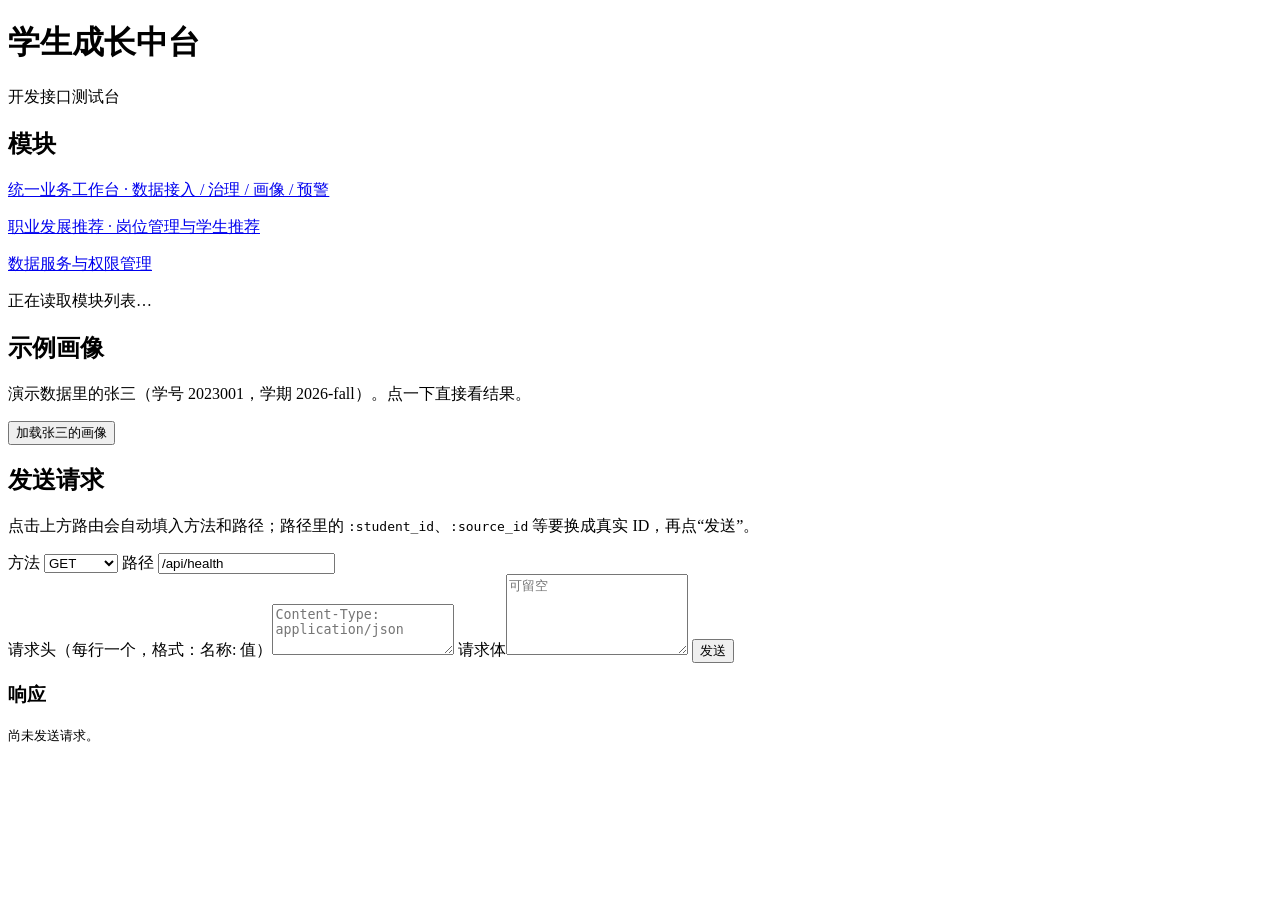
==== commit 37b60f67: "feat: MySQL 全量落库、M2/M4 持久化与统一工作台（阶段 1–7） - 数据库从 SQLite 全量迁移到 MySQL 8.4，删除 third_party/sqlite - M1/M3" ====
--- a/web/index.html
+++ b/web/index.html
@@ -1,1023 +1,48 @@
-﻿<!DOCTYPE html>
+<!doctype html>
 <html lang="zh-CN">
 <head>
   <meta charset="utf-8">
-  <meta name="viewport" content="width=device-width, initial-scale=1.0">
-  <title>高校学生成长与职业发展数据中台 · 商业级综合管理系统</title>
-  
-  <!-- 现代高阶设计系统样式表 -->
+  <meta name="viewport" content="width=device-width, initial-scale=1">
+  <title>学生成长中台 · 接口测试台</title>
   <link rel="stylesheet" href="/style.css">
 </head>
 <body>
-
-  <div class="app-container">
-    
-    <!-- ==================================================================== -->
-    <!-- 侧边导航控制台 (High-End Dark Sidebar)                             -->
-    <!-- ==================================================================== -->
-    <aside class="app-sidebar">
-      <!-- 品牌头部 -->
-      <div class="sidebar-brand">
-        <div class="brand-logo-badge">
-          <!-- 智能中台几何晶状 SVG 图标 -->
-          <svg viewBox="0 0 24 24" width="22" height="22" fill="none" stroke="currentColor" stroke-width="2" stroke-linecap="round" stroke-linejoin="round">
-            <path d="M12 2L2 7l10 5 10-5-10-5zM2 17l10 5 10-5M2 12l10 5 10-5"/>
-          </svg>
+  <header>
+    <h1>学生成长中台</h1>
+    <p>开发接口测试台</p>
+  </header>
+  <main>
+    <section>
+      <h2>模块</h2>
+      <p><a href="/workspace">统一业务工作台 · 数据接入 / 治理 / 画像 / 预警</a></p>
+      <p><a href="/career">职业发展推荐 · 岗位管理与学生推荐</a></p>
+      <p><a href="/data-services">数据服务与权限管理</a></p>
+      <p id="catalog-status">正在读取模块列表…</p>
+      <div id="modules" class="modules"></div>
+    </section>
+    <section>
+      <h2>示例画像</h2>
+      <p>演示数据里的张三（学号 2023001，学期 2026-fall）。点一下直接看结果。</p>
+      <button id="load-demo" type="button">加载张三的画像</button>
+      <p id="demo-status" class="muted"></p>
+      <div id="demo-profile" class="demo-profile"></div>
+    </section>
+    <section>
+      <h2>发送请求</h2>
+      <p class="muted">点击上方路由会自动填入方法和路径；路径里的 <code>:student_id</code>、<code>:source_id</code> 等要换成真实 ID，再点“发送”。</p>
+      <form id="request-form">
+        <div class="request-line">
+          <label>方法 <select id="method"><option>GET</option><option>POST</option><option>PUT</option><option>PATCH</option><option>DELETE</option></select></label>
+          <label>路径 <input id="path" value="/api/health" required></label>
         </div>
-        <div class="brand-info">
-          <div class="brand-title">智成学生数据中台</div>
-          <div class="brand-sub">高校成长与职业发展系统</div>
-        </div>
-      </div>
-
-      <!-- 导航功能列表 -->
-      <div class="sidebar-nav-wrap">
-        <div class="nav-group-title">
-          <span>数据中台业务中心</span>
-          <span style="font-size: 9px; opacity: 0.6; font-family: var(--font-mono);">ENTERPRISE</span>
-        </div>
-        <ul class="sidebar-nav">
-          <li>
-            <a href="#dashboard" class="sidebar-link active" data-tab="dashboard">
-              <svg class="nav-icon" viewBox="0 0 24 24" fill="none" stroke="currentColor">
-                <rect x="3" y="3" width="7" height="9" rx="1"/>
-                <rect x="14" y="3" width="7" height="5" rx="1"/>
-                <rect x="14" y="12" width="7" height="9" rx="1"/>
-                <rect x="3" y="16" width="7" height="5" rx="1"/>
-              </svg>
-              <span>数据驾驶舱</span>
-            </a>
-          </li>
-          <li>
-            <a href="#student-profile" class="sidebar-link" data-tab="student-profile">
-              <svg class="nav-icon" viewBox="0 0 24 24" fill="none" stroke="currentColor">
-                <path d="M16 21v-2a4 4 0 0 0-4-4H6a4 4 0 0 0-4 4v2"/>
-                <circle cx="9" cy="7" r="4"/>
-                <path d="M22 21v-2a4 4 0 0 0-3-3.87"/>
-                <path d="M16 3.13a4 4 0 0 1 0 7.75"/>
-              </svg>
-              <span>学生全息成长画像</span>
-            </a>
-          </li>
-          <li>
-            <a href="#academic-alerts" class="sidebar-link" data-tab="academic-alerts">
-              <svg class="nav-icon" viewBox="0 0 24 24" fill="none" stroke="currentColor">
-                <path d="M10.29 3.86L1.82 18a2 2 0 0 0 1.71 3h16.94a2 2 0 0 0 1.71-3L13.71 3.86a2 2 0 0 0-3.42 0z"/>
-                <line x1="12" y1="9" x2="12" y2="13"/>
-                <line x1="12" y1="17" x2="12.01" y2="17"/>
-              </svg>
-              <span>学业风险预警中心</span>
-              <span class="badge badge-danger text-xs ml-auto" style="padding: 1px 7px;">8</span>
-            </a>
-          </li>
-          <li>
-            <a href="#career-rec" class="sidebar-link" data-tab="career-rec">
-              <svg class="nav-icon" viewBox="0 0 24 24" fill="none" stroke="currentColor">
-                <rect x="2" y="7" width="20" height="14" rx="2" ry="2"/>
-                <path d="M16 21V5a2 2 0 0 0-2-2h-4a2 2 0 0 0-2 2v16"/>
-              </svg>
-              <span>职业发展智能推荐</span>
-            </a>
-          </li>
-          <li>
-            <a href="#data-governance" class="sidebar-link" data-tab="data-governance">
-              <svg class="nav-icon" viewBox="0 0 24 24" fill="none" stroke="currentColor">
-                <ellipse cx="12" cy="5" rx="9" ry="3"/>
-                <path d="M21 12c0 1.66-4 3-9 3s-9-1.34-9-3"/>
-                <path d="M3 5v14c0 1.66 4 3 9 3s9-1.34 9-3V5"/>
-              </svg>
-              <span>数据资产与治理</span>
-            </a>
-          </li>
-          <li>
-            <a href="#data-services" class="sidebar-link" data-tab="data-services">
-              <svg class="nav-icon" viewBox="0 0 24 24" fill="none" stroke="currentColor">
-                <rect x="3" y="11" width="18" height="11" rx="2" ry="2"/>
-                <path d="M7 11V7a5 5 0 0 1 10 0v4"/>
-              </svg>
-              <span>数据开放与安全网关</span>
-            </a>
-          </li>
-          <li style="margin-top: 8px; padding-top: 8px; border-top: 1px dashed #e2e8f0;">
-            <a href="/career" class="sidebar-link" title="进入独立就业指导中心门户">
-              <svg class="nav-icon" viewBox="0 0 24 24" fill="none" stroke="currentColor">
-                <path d="M18 13v6a2 2 0 0 1-2 2H5a2 2 0 0 1-2-2V8a2 2 0 0 1 2-2h6"/>
-                <polyline points="15 3 21 3 21 9"/>
-                <line x1="10" y1="14" x2="21" y2="3"/>
-              </svg>
-              <span>职业发展独立门户</span>
-            </a>
-          </li>
-          <li>
-            <a href="#data-services" class="sidebar-link" data-tab="data-services" title="数据服务与接口测试">
-              <svg class="nav-icon" viewBox="0 0 24 24" fill="none" stroke="currentColor">
-                <polyline points="16 18 22 12 16 6"/>
-                <polyline points="8 6 2 12 8 18"/>
-              </svg>
-              <span>接口测试台</span>
-            </a>
-          </li>
-        </ul>
-      </div>
-
-      <!-- 侧边栏底部身份卡片 -->
-      <div class="sidebar-footer">
-        <div class="sidebar-user-pill">
-          <div class="user-avatar-badge">辅</div>
-          <div class="user-info">
-            <div class="user-name">李老师（辅导员）</div>
-            <div id="sidebar-user-role" class="user-role">计算机与软件工程学院</div>
-          </div>
-        </div>
-      </div>
-    </aside>
-
-    <!-- ==================================================================== -->
-    <!-- 主界面内容区 (Main Content)                                          -->
-    <!-- ==================================================================== -->
-    <main class="app-main">
-      
-      <!-- 顶部操作栏 (Glass Topbar) -->
-      <header class="app-topbar">
-        <div class="topbar-left">
-          <div class="topbar-title-wrap">
-            <div id="topbar-page-title" class="topbar-page-title">数据驾驶舱</div>
-            <div id="topbar-breadcrumb" class="topbar-breadcrumb">
-              <span>业务中台</span>
-              <span>/</span>
-              <span>全校学情态势与运营指标</span>
-            </div>
-          </div>
-        </div>
-
-        <div class="topbar-right">
-          <!-- 服务端连通状态胶囊 (直连 C++ 127.0.0.1:8080) -->
-          <div id="top-connection-status">
-            <div class="system-status-indicator">
-              <span class="pulse-dot"></span>
-              <span>正在探测后端...</span>
-            </div>
-          </div>
-
-          <!-- 角色演示切换 -->
-          <div style="display: flex; align-items: center; gap: 8px;">
-            <span class="text-xs text-muted font-bold">视角:</span>
-            <select id="top-role-select" class="form-select" style="padding-top: 5px; padding-bottom: 5px; font-weight: 600; width: auto; min-width: 150px;">
-              <option value="李老师（辅导员）">李老师（辅导员）</option>
-              <option value="张伟（学生本人）">张伟（学生本人）</option>
-              <option value="数据中心管理员">数据中心管理员</option>
-              <option value="院系教学办管理员">院系教学办管理员</option>
-              <option value="就业指导中心">就业指导中心主管</option>
-            </select>
-          </div>
-
-          <!-- 脱敏按钮 -->
-          <button id="top-desensitize-btn" class="btn btn-sm btn-secondary" onclick="platformApp.toggleDesensitize()" title="切换《个人信息保护法》动态脱敏展示状态">
-            <svg viewBox="0 0 24 24" fill="none" stroke="#10b981" stroke-width="2">
-              <path d="M12 22s8-4 8-10V5l-8-3-8 3v7c0 6 8 10 8 10z"/>
-            </svg>
-            <span>隐私脱敏已开启</span>
-          </button>
-
-          <!-- 预警规则引擎中心 -->
-          <button class="btn btn-sm btn-secondary" onclick="platformApp.openRuleConfigModal()" title="查看或新建学业预警判定规则">
-            <svg viewBox="0 0 24 24" fill="none" stroke="currentColor" stroke-width="2">
-              <circle cx="12" cy="12" r="3"/>
-              <path d="M19.4 15a1.65 1.65 0 0 0 .33 1.82l.06.06a2 2 0 0 1 0 2.83 2 2 0 0 1-2.83 0l-.06-.06a1.65 1.65 0 0 0-1.82-.33 1.65 1.65 0 0 0-1 1.51V21a2 2 0 0 1-2 2 2 2 0 0 1-2-2v-.09A1.65 1.65 0 0 0 9 19.4a1.65 1.65 0 0 0-1.82.33l-.06.06a2 2 0 0 1-2.83 0 2 2 0 0 1 0-2.83l.06-.06a1.65 1.65 0 0 0 .33-1.82 1.65 1.65 0 0 0-1.51-1H3a2 2 0 0 1-2-2 2 2 0 0 1 2-2h.09A1.65 1.65 0 0 0 4.6 9a1.65 1.65 0 0 0-.33-1.82l-.06-.06a2 2 0 0 1 0-2.83 2 2 0 0 1 2.83 0l.06.06a1.65 1.65 0 0 0 1.82.33H9a1.65 1.65 0 0 0 1-1.51V3a2 2 0 0 1 2-2 2 2 0 0 1 2 2v.09a1.65 1.65 0 0 0 1 1.51 1.65 1.65 0 0 0 1.82-.33l.06-.06a2 2 0 0 1 2.83 0 2 2 0 0 1 0 2.83l-.06.06a1.65 1.65 0 0 0-.33 1.82V9a1.65 1.65 0 0 0 1.51 1H21a2 2 0 0 1 2 2 2 2 0 0 1-2 2h-.09a1.65 1.65 0 0 0-1.51 1z"/>
-            </svg>
-            <span>规则引擎配置</span>
-          </button>
-
-          <!-- 预警全量研判扫描 -->
-          <button class="btn btn-sm btn-primary" onclick="platformApp.scanAndGenerateAlerts()">
-            <svg viewBox="0 0 24 24" fill="none" stroke="currentColor" stroke-width="2">
-              <polygon points="13 2 3 14 12 14 11 22 21 10 12 10 13 2"/>
-            </svg>
-            <span>全量规则扫描</span>
-          </button>
-        </div>
-      </header>
-
-      <!-- 内容承载区 -->
-      <div class="content-body">
-
-        <!-- ================================================================ -->
-        <!-- 1. 数据驾驶舱 (Executive Dashboard)                             -->
-        <!-- ================================================================ -->
-        <section id="tab-dashboard" class="tab-pane active">
-          <!-- 态势横幅 (High-Tech Keynote Banner) -->
-          <div class="hero-banner">
-            <div class="hero-content">
-              <div class="hero-badge-tag">
-                <svg width="12" height="12" viewBox="0 0 24 24" fill="none" stroke="currentColor" stroke-width="2">
-                  <circle cx="12" cy="12" r="10"/>
-                  <polyline points="12 6 12 12 16 14"/>
-                </svg>
-                2025-2026 学年第一学期实时学情监测
-              </div>
-              <h1>高校学生成长与职业发展数据中台 · 全校态势大屏</h1>
-              <p>
-                集成教务考核、实践科研、行为纪律多源异构管道。基于一人一档主数据底座，实现学业风险全生命周期闭环管控与精准人岗匹配算法。
-              </p>
-              <div class="hero-badges">
-                <span class="hero-badge-pill">
-                  <svg viewBox="0 0 24 24" fill="none" stroke="currentColor" stroke-width="2"><path d="M22 11.08V12a10 10 0 1 1-5.93-9.14"/><polyline points="22 4 12 14.01 9 11.01"/></svg>
-                  一人一档覆盖率 99.8%
-                </span>
-                <span class="hero-badge-pill">
-                  <svg viewBox="0 0 24 24" fill="none" stroke="currentColor" stroke-width="2"><polygon points="12 2 15.09 8.26 22 9.27 17 14.14 18.18 21.02 12 17.77 5.82 21.02 7 14.14 2 9.27 8.91 8.26 12 2"/></svg>
-                  数据资产质量评分 99.4
-                </span>
-                <span class="hero-badge-pill">
-                  <svg viewBox="0 0 24 24" fill="none" stroke="currentColor" stroke-width="2"><rect x="3" y="11" width="18" height="11" rx="2" ry="2"/><path d="M7 11V7a5 5 0 0 1 10 0v4"/></svg>
-                  个保法动态脱敏合规
-                </span>
-                <span class="hero-badge-pill">
-                  <svg viewBox="0 0 24 24" fill="none" stroke="currentColor" stroke-width="2"><path d="M18 8h1a4 4 0 0 1 0 8h-1"/><path d="M2 8h16v9a4 4 0 0 1-4 4H6a4 4 0 0 1-4-4V8z"/></svg>
-                  智能人岗匹配算法
-                </span>
-              </div>
-            </div>
-            <button class="btn btn-primary" onclick="platformApp.scanAndGenerateAlerts()" style="flex-shrink: 0;">
-              <svg viewBox="0 0 24 24" fill="none" stroke="currentColor" stroke-width="2">
-                <polyline points="23 4 23 10 17 10"/>
-                <polyline points="1 20 1 14 7 14"/>
-                <path d="M3.51 9a9 9 0 0 1 14.85-3.36L23 10M1 14l4.64 4.36A9 9 0 0 0 20.49 15"/>
-              </svg>
-              <span>刷新实时态势</span>
-            </button>
-          </div>
-
-          <!-- 核心统计指标 Bento 网格 -->
-          <div style="display: grid; grid-template-columns: repeat(auto-fit, minmax(240px, 1fr)); gap: 18px; margin-bottom: 24px;">
-            <!-- 全校在读生 -->
-            <div class="metric-tile tile-primary">
-              <div>
-                <div class="metric-header">全校纳管在册学生</div>
-                <div id="stat-total-students" class="metric-number">12,480</div>
-                <div class="metric-sub text-success font-bold">
-                  <svg width="13" height="13" viewBox="0 0 24 24" fill="none" stroke="currentColor" stroke-width="2"><polyline points="23 6 13.5 15.5 8.5 10.5 1 18"/><polyline points="17 6 23 6 23 12"/></svg>
-                  建档融合覆盖率 99.8%
-                </div>
-              </div>
-              <div class="metric-icon-wrap icon-wrap-primary">
-                <svg viewBox="0 0 24 24" fill="none" stroke="currentColor" stroke-width="2">
-                  <path d="M17 21v-2a4 4 0 0 0-4-4H5a4 4 0 0 0-4 4v2"/>
-                  <circle cx="9" cy="7" r="4"/>
-                  <path d="M23 21v-2a4 4 0 0 0-3-3.87"/>
-                  <path d="M16 3.13a4 4 0 0 1 0 7.75"/>
-                </svg>
-              </div>
-            </div>
-
-            <!-- 在管风险预警 -->
-            <div class="metric-tile tile-danger">
-              <div>
-                <div class="metric-header">学业风险在管预警</div>
-                <div id="stat-active-alerts" class="metric-number text-danger">0</div>
-                <div class="metric-sub text-muted">
-                  <span class="badge-dot" style="background:#ef4444;"></span>
-                  红/橙/黄分级处置中
-                </div>
-              </div>
-              <div class="metric-icon-wrap icon-wrap-danger">
-                <svg viewBox="0 0 24 24" fill="none" stroke="currentColor" stroke-width="2">
-                  <path d="M10.29 3.86L1.82 18a2 2 0 0 0 1.71 3h16.94a2 2 0 0 0 1.71-3L13.71 3.86a2 2 0 0 0-3.42 0z"/>
-                  <line x1="12" y1="9" x2="12" y2="13"/>
-                  <line x1="12" y1="17" x2="12.01" y2="17"/>
-                </svg>
-              </div>
-            </div>
-
-            <!-- 超期督导告警 -->
-            <div class="metric-tile tile-warning">
-              <div>
-                <div class="metric-header">超时未结案警示 (&gt;48h)</div>
-                <div id="stat-overdue-alerts" class="metric-number text-warning">0</div>
-                <div class="metric-sub text-warning font-bold">
-                  <svg width="13" height="13" viewBox="0 0 24 24" fill="none" stroke="currentColor" stroke-width="2"><circle cx="12" cy="12" r="10"/><polyline points="12 6 12 12 16 14"/></svg>
-                  辅导员督导告警中
-                </div>
-              </div>
-              <div class="metric-icon-wrap icon-wrap-warning">
-                <svg viewBox="0 0 24 24" fill="none" stroke="currentColor" stroke-width="2">
-                  <circle cx="12" cy="12" r="10"/>
-                  <polyline points="12 6 12 12 16 14"/>
-                </svg>
-              </div>
-            </div>
-
-            <!-- 干预闭环归档 -->
-            <div class="metric-tile tile-success">
-              <div>
-                <div class="metric-header">帮扶干预闭环归档</div>
-                <div id="stat-closed-alerts" class="metric-number text-success">0</div>
-                <div class="metric-sub text-success font-bold">
-                  <svg width="13" height="13" viewBox="0 0 24 24" fill="none" stroke="currentColor" stroke-width="2"><polyline points="20 6 9 17 4 12"/></svg>
-                  全流程谈话留痕归档
-                </div>
-              </div>
-              <div class="metric-icon-wrap icon-wrap-success">
-                <svg viewBox="0 0 24 24" fill="none" stroke="currentColor" stroke-width="2">
-                  <path d="M22 11.08V12a10 10 0 1 1-5.93-9.14"/>
-                  <polyline points="22 4 12 14.01 9 11.01"/>
-                </svg>
-              </div>
-            </div>
-          </div>
-
-          <!-- 图表概览栏 (Canvas Pro Charts) -->
-          <div style="display: grid; grid-template-columns: 1fr 1fr; gap: 20px;" class="mb-4">
-            <div class="pro-card">
-              <div class="card-header-bar">
-                <div>
-                  <div class="card-title-lg">
-                    <svg class="title-icon" viewBox="0 0 24 24" fill="none" stroke="currentColor" stroke-width="2">
-                      <line x1="18" y1="20" x2="18" y2="10"/>
-                      <line x1="12" y1="20" x2="12" y2="4"/>
-                      <line x1="6" y1="20" x2="6" y2="14"/>
-                    </svg>
-                    <span>学业综合均分分布看板</span>
-                  </div>
-                  <div class="card-subtitle">实时聚合下钻分析</div>
-                </div>
-                <!-- 多维度分组筛选按钮组 -->
-                <div class="d-flex gap-1">
-                  <button class="filter-pill-btn group-pill-btn active" data-group="class" onclick="platformApp.setDashboardGroup('class')">按班级</button>
-                  <button class="filter-pill-btn group-pill-btn" data-group="major" onclick="platformApp.setDashboardGroup('major')">按专业</button>
-                  <button class="filter-pill-btn group-pill-btn" data-group="grade" onclick="platformApp.setDashboardGroup('grade')">按年级</button>
-                </div>
-              </div>
-              <canvas id="chart-dash-class-score" height="230" style="width: 100%;"></canvas>
-            </div>
-
-            <div class="pro-card">
-              <div class="card-header-bar">
-                <div class="card-title-lg">
-                  <svg class="title-icon" viewBox="0 0 24 24" fill="none" stroke="currentColor" stroke-width="2">
-                    <circle cx="12" cy="12" r="10"/>
-                    <path d="M12 2a10 10 0 0 1 10 10h-10z"/>
-                  </svg>
-                  <span>学业预警处置生命周期构成</span>
-                </div>
-                <span class="badge badge-slate">全状态机流转</span>
-              </div>
-              <canvas id="chart-dash-alerts-donut" height="230" style="width: 100%;"></canvas>
-            </div>
-          </div>
-
-          <!-- 中台端到端数据流动管线 (Futuristic Data Pipeline) -->
-          <div class="pro-card">
-            <div class="card-header-bar">
-              <div class="card-title-lg">
-                <svg class="title-icon" viewBox="0 0 24 24" fill="none" stroke="currentColor" stroke-width="2">
-                  <polyline points="22 12 18 12 15 21 9 3 6 12 2 12"/>
-                </svg>
-                <span>数据中台全流程协同架构拓扑 (Data Pipeline Architecture)</span>
-              </div>
-              <button class="btn btn-xs btn-outline" onclick="platformApp.runIngestionTask('教务成绩综合系统')">
-                <svg viewBox="0 0 24 24" fill="none" stroke="currentColor" stroke-width="2"><path d="M21.5 2v6h-6M21.34 15.57a10 10 0 1 1-.57-8.38l5.67-5.67"/></svg>
-                <span>模拟增量流水接入</span>
-              </button>
-            </div>
-            
-            <div class="pipeline-container">
-              <!-- Step 1 -->
-              <div class="pipeline-node" style="--node-color: #4f46e5; --node-bg: #eef2ff;">
-                <div class="node-top-meta">
-                  <span class="node-step-tag">STEP 01</span>
-                  <span class="node-status-pill badge-primary">ACTIVE</span>
-                </div>
-                <div class="node-icon-box">
-                  <svg viewBox="0 0 24 24" fill="none" stroke="currentColor" stroke-width="2">
-                    <path d="M21 15v4a2 2 0 0 1-2 2H5a2 2 0 0 1-2-2v-4"/>
-                    <polyline points="7 10 12 15 17 10"/>
-                    <line x1="12" y1="15" x2="12" y2="3"/>
-                  </svg>
-                </div>
-                <div class="node-title">多源异构采集</div>
-                <div class="node-desc">教务考勤、科研创新、学工评价多通道实时抽取与CDC流水监听。</div>
-                <div class="node-footer-meta">
-                  <span>吞吐速率</span>
-                  <strong class="font-mono text-dark">4.8k ops/s</strong>
-                </div>
-              </div>
-
-              <!-- Step 2 -->
-              <div class="pipeline-node" style="--node-color: #059669; --node-bg: #ecfdf5;">
-                <div class="node-top-meta">
-                  <span class="node-step-tag">STEP 02</span>
-                  <span class="node-status-pill badge-success">HEALTHY</span>
-                </div>
-                <div class="node-icon-box">
-                  <svg viewBox="0 0 24 24" fill="none" stroke="currentColor" stroke-width="2">
-                    <ellipse cx="12" cy="5" rx="9" ry="3"/>
-                    <path d="M21 12c0 1.66-4 3-9 3s-9-1.34-9-3"/>
-                    <path d="M3 5v14c0 1.66 4 3 9 3s9-1.34 9-3V5"/>
-                  </svg>
-                </div>
-                <div class="node-title">一人一档治理</div>
-                <div class="node-desc">主数据融合清洗，消除一数多源，动态指标口径编目与血缘追踪。</div>
-                <div class="node-footer-meta">
-                  <span>数据质量分</span>
-                  <strong class="font-mono text-success">99.4 分</strong>
-                </div>
-              </div>
-
-              <!-- Step 3 -->
-              <div class="pipeline-node" style="--node-color: #7c3aed; --node-bg: #f5f3ff;">
-                <div class="node-top-meta">
-                  <span class="node-step-tag">STEP 03</span>
-                  <span class="node-status-pill" style="background:#ede9fe; color:#6d28d9;">DYNAMIC</span>
-                </div>
-                <div class="node-icon-box">
-                  <svg viewBox="0 0 24 24" fill="none" stroke="currentColor" stroke-width="2">
-                    <polygon points="12 2 2 7 12 12 22 7 12 2"/>
-                    <polyline points="2 17 12 22 22 17"/>
-                    <polyline points="2 12 12 17 22 12"/>
-                  </svg>
-                </div>
-                <div class="node-title">全息画像计算</div>
-                <div class="node-desc">六维素养雷达图实时评估，支撑标签认证与底层证据链深度穿透。</div>
-                <div class="node-footer-meta">
-                  <span>画像时效</span>
-                  <strong class="font-mono text-dark">毫秒级</strong>
-                </div>
-              </div>
-
-              <!-- Step 4 -->
-              <div class="pipeline-node" style="--node-color: #dc2626; --node-bg: #fef2f2;">
-                <div class="node-top-meta">
-                  <span class="node-step-tag">STEP 04</span>
-                  <span class="node-status-pill badge-danger">MONITOR</span>
-                </div>
-                <div class="node-icon-box">
-                  <svg viewBox="0 0 24 24" fill="none" stroke="currentColor" stroke-width="2">
-                    <path d="M10.29 3.86L1.82 18a2 2 0 0 0 1.71 3h16.94a2 2 0 0 0 1.71-3L13.71 3.86a2 2 0 0 0-3.42 0z"/>
-                    <line x1="12" y1="9" x2="12" y2="13"/>
-                    <line x1="12" y1="17" x2="12.01" y2="17"/>
-                  </svg>
-                </div>
-                <div class="node-title">学业风险研判</div>
-                <div class="node-desc">红橙黄分级研判引擎，超时督导告警，辅导员认领与干预措施留痕。</div>
-                <div class="node-footer-meta">
-                  <span>闭环解决率</span>
-                  <strong class="font-mono text-success">91.7%</strong>
-                </div>
-              </div>
-
-              <!-- Step 5 -->
-              <div class="pipeline-node" style="--node-color: #d97706; --node-bg: #fffbeb;">
-                <div class="node-top-meta">
-                  <span class="node-step-tag">STEP 05</span>
-                  <span class="node-status-pill badge-warning">AI MATCH</span>
-                </div>
-                <div class="node-icon-box">
-                  <svg viewBox="0 0 24 24" fill="none" stroke="currentColor" stroke-width="2">
-                    <rect x="2" y="7" width="20" height="14" rx="2" ry="2"/>
-                    <path d="M16 21V5a2 2 0 0 0-2-2h-4a2 2 0 0 0-2 2v16"/>
-                  </svg>
-                </div>
-                <div class="node-title">职业发展匹配</div>
-                <div class="node-desc">行业岗位胜任力模型智能对齐，优势诊断、能力差距提示与意向反馈。</div>
-                <div class="node-footer-meta">
-                  <span>匹配模型</span>
-                  <strong class="font-mono text-dark">8类岗位群</strong>
-                </div>
-              </div>
-
-              <!-- Step 6 -->
-              <div class="pipeline-node" style="--node-color: #0284c7; --node-bg: #f0f9ff;">
-                <div class="node-top-meta">
-                  <span class="node-step-tag">STEP 06</span>
-                  <span class="node-status-pill" style="background:#e0f2fe; color:#0369a1;">SECURED</span>
-                </div>
-                <div class="node-icon-box">
-                  <svg viewBox="0 0 24 24" fill="none" stroke="currentColor" stroke-width="2">
-                    <rect x="3" y="11" width="18" height="11" rx="2" ry="2"/>
-                    <path d="M7 11V7a5 5 0 0 1 10 0v4"/>
-                  </svg>
-                </div>
-                <div class="node-title">安全开放网关</div>
-                <div class="node-desc">符合《个保法》动态脱敏规范，Open API 鉴权分发与调用安全审计。</div>
-                <div class="node-footer-meta">
-                  <span>网关延时</span>
-                  <strong class="font-mono text-dark">&lt; 15ms</strong>
-                </div>
-              </div>
-            </div>
-          </div>
-        </section>
-
-        <!-- ================================================================ -->
-        <!-- 2. 学生全息成长画像 (Student 360° Profile)                       -->
-        <!-- ================================================================ -->
-        <section id="tab-student-profile" class="tab-pane">
-          <div class="pro-card mb-4">
-            <div class="d-flex justify-between align-center flex-wrap gap-2">
-              <div>
-                <div class="card-title-lg">
-                  <svg class="title-icon" viewBox="0 0 24 24" fill="none" stroke="currentColor" stroke-width="2">
-                    <path d="M20 21v-2a4 4 0 0 0-4-4H8a4 4 0 0 0-4 4v2"/>
-                    <circle cx="12" cy="7" r="4"/>
-                  </svg>
-                  <span>学生 360° 全息能力画像中心</span>
-                </div>
-                <div class="card-subtitle">支持检索切换在册学生，综合展示六维能力素养、发展演进轨迹与标签可溯源凭证</div>
-              </div>
-              <div class="d-flex align-center gap-2">
-                <span class="text-xs font-bold text-slate-600">检索学生档案：</span>
-                <select id="profile-student-select" class="form-select" style="min-width: 260px; font-weight: 600;">
-                  <!-- 动态填充 -->
-                </select>
-                <button class="btn btn-sm btn-primary" onclick="platformApp.exportStudentReport()">
-                  <svg viewBox="0 0 24 24" fill="none" stroke="currentColor" stroke-width="2">
-                    <path d="M14 2H6a2 2 0 0 0-2 2v16a2 2 0 0 0 2 2h12a2 2 0 0 0 2-2V8z"/>
-                    <polyline points="14 2 14 8 20 8"/>
-                    <line x1="16" y1="13" x2="8" y2="13"/>
-                    <line x1="16" y1="17" x2="8" y2="17"/>
-                    <polyline points="10 9 9 9 8 9"/>
-                  </svg>
-                  <span>导出画像档案</span>
-                </button>
-              </div>
-            </div>
-          </div>
-
-          <div class="student-profile-grid">
-            <!-- 左侧学生基础档案 -->
-            <div>
-              <div class="student-hero-card mb-4">
-                <div class="student-header">
-                  <div class="student-avatar-wrap">生</div>
-                  <div class="student-identity">
-                    <h3 id="prof-name">张伟</h3>
-                    <div class="student-sub-info" id="prof-id">学号: 2021001</div>
-                    <div class="mt-2 d-flex gap-1">
-                      <span class="badge badge-primary text-xs" id="prof-class">计科2101</span>
-                      <span class="badge badge-slate text-xs" id="prof-major">计算机科学与技术</span>
-                    </div>
-                  </div>
-                </div>
-
-                <div class="student-kpi-grid">
-                  <div class="kpi-cell">
-                    <div class="kpi-lbl">加权综合成绩</div>
-                    <div class="kpi-val text-primary" id="prof-score">58.4</div>
-                  </div>
-                  <div class="kpi-cell">
-                    <div class="kpi-lbl">不及格门数</div>
-                    <div class="kpi-val text-danger" id="prof-failed">3 门</div>
-                  </div>
-                  <div class="kpi-cell">
-                    <div class="kpi-lbl">培养方案学分达成</div>
-                    <div class="kpi-val" id="prof-credit">52%</div>
-                  </div>
-                  <div class="kpi-cell">
-                    <div class="kpi-lbl">教学出勤率</div>
-                    <div class="kpi-val" id="prof-attendance">72%</div>
-                  </div>
-                </div>
-
-                <div style="font-size: 12.5px; border-top: 1px solid var(--border-light); padding-top: 14px; display: flex; flex-direction: column; gap: 8px;">
-                  <div class="d-flex justify-between">
-                    <span class="text-muted d-flex align-center gap-1">
-                      <svg width="13" height="13" viewBox="0 0 24 24" fill="none" stroke="currentColor" stroke-width="2"><rect x="3" y="11" width="18" height="11" rx="2" ry="2"/><path d="M7 11V7a5 5 0 0 1 10 0v4"/></svg>
-                      身份证件 (脱敏保护):
-                    </span>
-                    <span class="font-mono text-dark font-bold" id="prof-idcard">130102********0012</span>
-                  </div>
-                  <div class="d-flex justify-between">
-                    <span class="text-muted d-flex align-center gap-1">
-                      <svg width="13" height="13" viewBox="0 0 24 24" fill="none" stroke="currentColor" stroke-width="2"><path d="M22 16.92v3a2 2 0 0 1-2.18 2 19.79 19.79 0 0 1-8.63-3.07 19.5 19.5 0 0 1-6-6 19.79 19.79 0 0 1-3.07-8.67A2 2 0 0 1 4.11 2h3a2 2 0 0 1 2 1.72 12.84 12.84 0 0 0 .7 2.81 2 2 0 0 1-.45 2.11L8.09 9.91a16 16 0 0 0 6 6l1.27-1.27a2 2 0 0 1 2.11-.45 12.84 12.84 0 0 0 2.81.7A2 2 0 0 1 22 16.92z"/></svg>
-                      联系手机 (脱敏保护):
-                    </span>
-                    <span class="font-mono text-dark font-bold" id="prof-phone">138****8001</span>
-                  </div>
-                </div>
-              </div>
-
-              <!-- 认证能力标签云 -->
-              <div class="pro-card mb-4">
-                <div class="card-header-bar">
-                  <div class="card-title-lg">
-                    <svg class="title-icon" viewBox="0 0 24 24" fill="none" stroke="currentColor" stroke-width="2">
-                      <path d="M20.59 13.41l-7.17 7.17a2 2 0 0 1-2.83 0L2 12V2h10l8.59 8.59a2 2 0 0 1 0 2.82z"/>
-                      <line x1="7" y1="7" x2="7.01" y2="7"/>
-                    </svg>
-                    <span>认证能力标签 (点击回溯口径与依据)</span>
-                  </div>
-                </div>
-                <div id="prof-tags-container" class="tag-cloud-container">
-                  <!-- 动态注入标签 -->
-                </div>
-              </div>
-
-              <!-- 重点修读课程 -->
-              <div class="pro-card">
-                <div class="card-header-bar">
-                  <div class="card-title-lg">
-                    <svg class="title-icon" viewBox="0 0 24 24" fill="none" stroke="currentColor" stroke-width="2">
-                      <path d="M4 19.5A2.5 2.5 0 0 1 6.5 17H20"/>
-                      <path d="M6.5 2H20v20H6.5A2.5 2.5 0 0 1 4 19.5v-15A2.5 2.5 0 0 1 6.5 2z"/>
-                    </svg>
-                    <span>重点课程考核与成绩清单</span>
-                  </div>
-                </div>
-                <div id="prof-courses-list" style="display: flex; flex-direction: column; gap: 4px;">
-                  <!-- 动态注入课程 -->
-                </div>
-              </div>
-            </div>
-
-            <!-- 右侧核心图表 -->
-            <div>
-              <div class="pro-card mb-4">
-                <div class="card-header-bar">
-                  <div class="card-title-lg">
-                    <svg class="title-icon" viewBox="0 0 24 24" fill="none" stroke="currentColor" stroke-width="2">
-                      <circle cx="12" cy="12" r="10"/>
-                      <polygon points="12 2 15.09 8.26 22 9.27 17 14.14 18.18 21.02 12 17.77 5.82 21.02 7 14.14 2 9.27 8.91 8.26 12 2"/>
-                    </svg>
-                    <span>六维能力素养雷达图 (与院系标杆对照)</span>
-                  </div>
-                  <div class="card-subtitle">灰色虚线：计算机专业年级均值</div>
-                </div>
-                <canvas id="chart-student-radar" height="290" style="width: 100%;"></canvas>
-              </div>
-
-              <div class="pro-card">
-                <div class="card-header-bar">
-                  <div class="card-title-lg">
-                    <svg class="title-icon" viewBox="0 0 24 24" fill="none" stroke="currentColor" stroke-width="2">
-                      <polyline points="22 12 18 12 15 21 9 3 6 12 2 12"/>
-                    </svg>
-                    <span>历学期加权平均成绩演进轨迹</span>
-                  </div>
-                  <div class="card-subtitle">近三个学期学业走势平滑曲线</div>
-                </div>
-                <canvas id="chart-student-trend" height="210" style="width: 100%;"></canvas>
-              </div>
-            </div>
-          </div>
-        </section>
-
-        <!-- ================================================================ -->
-        <!-- 3. 学业风险预警与干预中心 (Academic Alerts)                      -->
-        <!-- ================================================================ -->
-        <section id="tab-academic-alerts" class="tab-pane">
-          <div class="pro-card mb-4" style="border-left: 4px solid var(--danger);">
-            <div class="d-flex justify-between align-center flex-wrap gap-2">
-              <div>
-                <div class="card-title-lg text-danger">
-                  <svg class="title-icon" viewBox="0 0 24 24" fill="none" stroke="currentColor" stroke-width="2" style="color:var(--danger);">
-                    <path d="M10.29 3.86L1.82 18a2 2 0 0 0 1.71 3h16.94a2 2 0 0 0 1.71-3L13.71 3.86a2 2 0 0 0-3.42 0z"/>
-                    <line x1="12" y1="9" x2="12" y2="13"/>
-                    <line x1="12" y1="17" x2="12.01" y2="17"/>
-                  </svg>
-                  <span>学业风险预警与帮扶处置中心</span>
-                </div>
-                <div class="card-subtitle">
-                  支持 <code>待认领 (Open) ➔ 跟进中 (Claimed) ➔ 已闭环 (Closed)</code> 全流程闭环流转，超48小时未处置标红告警，结案强制留痕干预措施。
-                </div>
-              </div>
-              <div class="d-flex gap-2">
-                <button class="btn btn-secondary" onclick="platformApp.openRuleConfigModal()">
-                  <svg viewBox="0 0 24 24" fill="none" stroke="currentColor" stroke-width="2">
-                    <circle cx="12" cy="12" r="3"/>
-                    <path d="M19.4 15a1.65 1.65 0 0 0 .33 1.82l.06.06a2 2 0 0 1 0 2.83 2 2 0 0 1-2.83 0l-.06-.06a1.65 1.65 0 0 0-1.82-.33 1.65 1.65 0 0 0-1 1.51V21a2 2 0 0 1-2 2 2 2 0 0 1-2-2v-.09A1.65 1.65 0 0 0 9 19.4a1.65 1.65 0 0 0-1.82.33l-.06.06a2 2 0 0 1-2.83 0 2 2 0 0 1 0-2.83l.06-.06a1.65 1.65 0 0 0 .33-1.82 1.65 1.65 0 0 0-1.51-1H3a2 2 0 0 1-2-2 2 2 0 0 1 2-2h.09A1.65 1.65 0 0 0 4.6 9a1.65 1.65 0 0 0-.33-1.82l-.06-.06a2 2 0 0 1 0-2.83 2 2 0 0 1 2.83 0l.06.06a1.65 1.65 0 0 0 1.82.33H9a1.65 1.65 0 0 0 1-1.51V3a2 2 0 0 1 2-2 2 2 0 0 1 2 2v.09a1.65 1.65 0 0 0 1 1.51 1.65 1.65 0 0 0 1.82-.33l.06-.06a2 2 0 0 1 2.83 0 2 2 0 0 1 0 2.83l-.06.06a1.65 1.65 0 0 0-.33 1.82V9a1.65 1.65 0 0 0 1.51 1H21a2 2 0 0 1 2 2 2 2 0 0 1-2 2h-.09a1.65 1.65 0 0 0-1.51 1z"/>
-                  </svg>
-                  <span>规则引擎配置</span>
-                </button>
-                <button class="btn btn-primary" onclick="platformApp.scanAndGenerateAlerts()">
-                  <svg viewBox="0 0 24 24" fill="none" stroke="currentColor" stroke-width="2">
-                    <polygon points="13 2 3 14 12 14 11 22 21 10 12 10 13 2"/>
-                  </svg>
-                  <span>执行规则全量研判</span>
-                </button>
-              </div>
-            </div>
-          </div>
-
-          <!-- 筛选工具栏 -->
-          <div class="filter-toolbar">
-            <div class="filter-left-pills">
-              <span class="text-xs text-muted font-bold">班级快速筛选:</span>
-              <button class="filter-pill-btn active" data-class="all">全部班级</button>
-              <button class="filter-pill-btn" data-class="计科2101">计科2101</button>
-              <button class="filter-pill-btn" data-class="计科2102">计科2102</button>
-              <button class="filter-pill-btn" data-class="软工2101">软工2101</button>
-            </div>
-
-            <div class="d-flex align-center gap-2">
-              <!-- 关键字检索输入框 -->
-              <input id="alert-search-input" class="form-input" placeholder="输入学号/姓名/规则检索..." style="width: 200px; padding: 6px 10px;">
-              <select id="alert-filter-class" class="form-select" style="display: none;">
-                <option value="all">全部班级</option>
-                <option value="计科2101">计科2101</option>
-                <option value="计科2102">计科2102</option>
-                <option value="软工2101">软工2101</option>
-              </select>
-              <select id="alert-filter-level" class="form-select" style="width: auto;">
-                <option value="all">预警等级 (全部)</option>
-                <option value="red">红色最高预警</option>
-                <option value="orange">橙色重点预警</option>
-                <option value="yellow">黄色关注预警</option>
-              </select>
-              <select id="alert-filter-status" class="form-select" style="width: auto;">
-                <option value="all">处置状态 (全部)</option>
-                <option value="open">待认领 (open)</option>
-                <option value="claimed">跟进中 (claimed)</option>
-                <option value="closed">已闭环 (closed)</option>
-                <option value="not_applicable">不适用 (N/A)</option>
-              </select>
-            </div>
-          </div>
-
-          <!-- 预警表格 (Pro Table) -->
-          <div class="pro-table-wrap">
-            <table class="pro-table">
-              <thead>
-                <tr>
-                  <th style="width: 70px;">编号</th>
-                  <th style="width: 140px;">学生姓名</th>
-                  <th style="width: 110px;">行政班级</th>
-                  <th>触发预警规则</th>
-                  <th style="width: 110px;">风险等级</th>
-                  <th style="width: 120px;">触发指标状态</th>
-                  <th style="width: 120px;">处置状态</th>
-                  <th style="width: 150px;">预警时间</th>
-                  <th style="width: 140px;">业务操作</th>
-                </tr>
-              </thead>
-              <tbody id="alerts-table-body">
-                <!-- 动态填充预警记录 -->
-              </tbody>
-            </table>
-          </div>
-        </section>
-
-        <!-- ================================================================ -->
-        <!-- 4. 职业发展与智能推荐 (Career Guidance)                          -->
-        <!-- ================================================================ -->
-        <section id="tab-career-rec" class="tab-pane">
-          <div class="pro-card mb-4">
-            <div class="card-title-lg">
-              <svg class="title-icon" viewBox="0 0 24 24" fill="none" stroke="currentColor" stroke-width="2">
-                <rect x="2" y="7" width="20" height="14" rx="2" ry="2"/>
-                <path d="M16 21V5a2 2 0 0 0-2-2h-4a2 2 0 0 0-2 2v16"/>
-              </svg>
-              <span>职业发展智能推荐 · 岗位画像精准匹配</span>
-            </div>
-            <div class="card-subtitle">
-              基于选定学生的六维全息画像，智能对齐行业权威岗位胜任力模型，输出适配度诊断与技能短板提升建议
-            </div>
-          </div>
-
-          <div class="career-match-grid" id="career-jobs-list">
-            <!-- 动态注入推荐岗位 -->
-          </div>
-        </section>
-
-        <!-- ================================================================ -->
-        <!-- 5. 数据资产与主数据治理 (Data Governance)                       -->
-        <!-- ================================================================ -->
-        <section id="tab-data-governance" class="tab-pane">
-          <div class="pro-card mb-4">
-            <div class="card-title-lg">
-              <svg class="title-icon" viewBox="0 0 24 24" fill="none" stroke="currentColor" stroke-width="2">
-                <ellipse cx="12" cy="5" rx="9" ry="3"/>
-                <path d="M21 12c0 1.66-4 3-9 3s-9-1.34-9-3"/>
-                <path d="M3 5v14c0 1.66 4 3 9 3s9-1.34 9-3V5"/>
-              </svg>
-              <span>数据资产编目与「一人一档」治理中心</span>
-            </div>
-            <div class="card-subtitle">
-              整合教务、科研、学工三方数据源，完成主数据归并、清洗与指标口径配置，消除“一人多号、一数多源”
-            </div>
-          </div>
-
-          <!-- 3类数据源运行矩阵 -->
-          <div class="assets-kpi-row">
-            <div class="datasource-card">
-              <div class="datasource-info">
-                <div class="datasource-icon-wrap">
-                  <svg width="22" height="22" viewBox="0 0 24 24" fill="none" stroke="currentColor" stroke-width="2">
-                    <path d="M4 19.5A2.5 2.5 0 0 1 6.5 17H20"/>
-                    <path d="M6.5 2H20v20H6.5A2.5 2.5 0 0 1 4 19.5v-15A2.5 2.5 0 0 1 6.5 2z"/>
-                  </svg>
-                </div>
-                <div>
-                  <div class="font-bold text-dark">教务成绩综合系统</div>
-                  <div class="text-xs text-muted mt-1">
-                    <span class="datasource-status-dot status-green"></span>接口正常 · 延迟 12ms · 增量同步 4,820条
-                  </div>
-                </div>
-              </div>
-              <button class="btn btn-xs btn-outline" onclick="platformApp.runIngestionTask('教务成绩综合系统')">测试同步</button>
-            </div>
-
-            <div class="datasource-card">
-              <div class="datasource-info">
-                <div class="datasource-icon-wrap">
-                  <svg width="22" height="22" viewBox="0 0 24 24" fill="none" stroke="currentColor" stroke-width="2">
-                    <circle cx="12" cy="8" r="7"/>
-                    <polyline points="8.21 13.89 7 23 12 20 17 23 15.79 13.88"/>
-                  </svg>
-                </div>
-                <div>
-                  <div class="font-bold text-dark">科研与学术竞赛平台</div>
-                  <div class="text-xs text-muted mt-1">
-                    <span class="datasource-status-dot status-green"></span>接口正常 · 成果核验归档 · 增量 312条
-                  </div>
-                </div>
-              </div>
-              <button class="btn btn-xs btn-outline" onclick="platformApp.runIngestionTask('科研与学术竞赛平台')">测试同步</button>
-            </div>
-
-            <div class="datasource-card">
-              <div class="datasource-info">
-                <div class="datasource-icon-wrap">
-                  <svg width="22" height="22" viewBox="0 0 24 24" fill="none" stroke="currentColor" stroke-width="2">
-                    <path d="M17 21v-2a4 4 0 0 0-4-4H5a4 4 0 0 0-4 4v2"/>
-                    <circle cx="9" cy="7" r="4"/>
-                    <path d="M23 21v-2a4 4 0 0 0-3-3.87"/>
-                    <path d="M16 3.13a4 4 0 0 1 0 7.75"/>
-                  </svg>
-                </div>
-                <div>
-                  <div class="font-bold text-dark">学工与日常实践系统</div>
-                  <div class="text-xs text-muted mt-1">
-                    <span class="datasource-status-dot status-green"></span>接口正常 · 考勤流水接入 · 增量 12,400条
-                  </div>
-                </div>
-              </div>
-              <button class="btn btn-xs btn-outline" onclick="platformApp.runIngestionTask('学工实践系统')">测试同步</button>
-            </div>
-          </div>
-
-          <!-- 一人一档主数据表 -->
-          <div class="pro-card">
-            <div class="card-header-bar">
-              <div class="card-title-lg">
-                <svg class="title-icon" viewBox="0 0 24 24" fill="none" stroke="currentColor" stroke-width="2">
-                  <path d="M16 4h2a2 2 0 0 1 2 2v14a2 2 0 0 1-2 2H6a2 2 0 0 1-2-2V6a2 2 0 0 1 2-2h2"/>
-                  <rect x="8" y="2" width="8" height="4" rx="1" ry="1"/>
-                </svg>
-                <span>学生主数据编目清单 (一人一档已融合归并)</span>
-              </div>
-              <span class="badge badge-success">数据质量得分 99.4 分</span>
-            </div>
-            <div class="pro-table-wrap">
-              <table class="pro-table">
-                <thead>
-                  <tr>
-                    <th>唯一学号</th>
-                    <th>学生姓名</th>
-                    <th>身份证件号 (隐私保护)</th>
-                    <th>行政班级</th>
-                    <th>所属专业</th>
-                    <th>治理归并状态</th>
-                    <th>综合指标评定</th>
-                    <th>数据源关联通道</th>
-                  </tr>
-                </thead>
-                <tbody id="master-students-table-body">
-                  <!-- 动态注入主数据 -->
-                </tbody>
-              </table>
-            </div>
-          </div>
-        </section>
-
-        <!-- ================================================================ -->
-        <!-- 6. 数据开放与安全网关 (Data Services & Security)                 -->
-        <!-- ================================================================ -->
-        <section id="tab-data-services" class="tab-pane">
-          <div class="pro-card mb-4">
-            <div class="card-title-lg">
-              <svg class="title-icon" viewBox="0 0 24 24" fill="none" stroke="currentColor" stroke-width="2">
-                <rect x="3" y="11" width="18" height="11" rx="2" ry="2"/>
-                <path d="M7 11V7a5 5 0 0 1 10 0v4"/>
-              </svg>
-              <span>数据服务开放网关与隐私安全规范</span>
-            </div>
-            <div class="card-subtitle">
-              向校内部门与外部授权应用提供标准 RESTful Open API，内置 QPS 限流、Token 令牌鉴权与《个人信息保护法》动态脱敏
-            </div>
-          </div>
-
-          <div style="display: grid; grid-template-columns: 1fr 1fr; gap: 20px;" class="mb-4">
-            <!-- API 目录 -->
-            <div>
-              <div class="pro-card">
-                <div class="card-header-bar">
-                  <div class="card-title-lg">
-                    <svg class="title-icon" viewBox="0 0 24 24" fill="none" stroke="currentColor" stroke-width="2">
-                      <circle cx="12" cy="12" r="10"/>
-                      <line x1="2" y1="12" x2="22" y2="12"/>
-                      <path d="M12 2a15.3 15.3 0 0 1 4 10 15.3 15.3 0 0 1-4 10 15.3 15.3 0 0 1-4-10 15.3 15.3 0 0 1 4-10z"/>
-                    </svg>
-                    <span>发布的数据服务 API 目录 (支持在线交互测试)</span>
-                  </div>
-                  <span class="badge badge-primary">已发布 4 个接口</span>
-                </div>
-                <div id="services-catalog-cards">
-                  <!-- 动态注入服务卡片 -->
-                </div>
-              </div>
-            </div>
-
-            <!-- 脱敏合规验证 -->
-            <div>
-              <div class="pro-card">
-                <div class="card-header-bar">
-                  <div class="card-title-lg">
-                    <svg class="title-icon" viewBox="0 0 24 24" fill="none" stroke="currentColor" stroke-width="2">
-                      <path d="M12 22s8-4 8-10V5l-8-3-8 3v7c0 6 8 10 8 10z"/>
-                    </svg>
-                    <span>《个人信息保护法》动态脱敏合规沙箱</span>
-                  </div>
-                  <button class="btn btn-xs btn-secondary" onclick="platformApp.toggleDesensitize()">切换当前脱敏模式</button>
-                </div>
-                <p class="text-xs text-muted mb-3">
-                  依据国家《个人信息保护法》与高校数据管理规范，学生身份证、手机号与姓名在开放 API 与普通视图中必须进行动态掩码。
-                </p>
-                <div class="pro-table-wrap">
-                  <table class="pro-table">
-                    <thead>
-                      <tr>
-                        <th>敏感字段</th>
-                        <th>明文原始值</th>
-                        <th>脱敏输出展示</th>
-                        <th>脱敏算法规范</th>
-                      </tr>
-                    </thead>
-                    <tbody>
-                      <tr>
-                        <td><strong>身份证件号</strong></td>
-                        <td><code>130102200301150012</code></td>
-                        <td><strong class="text-success font-mono">130102********0012</strong></td>
-                        <td>保留前6后4，中间8位掩码</td>
-                      </tr>
-                      <tr>
-                        <td><strong>手机联系方式</strong></td>
-                        <td><code>13800138001</code></td>
-                        <td><strong class="text-success font-mono">138****8001</strong></td>
-                        <td>保留前3后4，中间4位掩码</td>
-                      </tr>
-                      <tr>
-                        <td><strong>真实姓名</strong></td>
-                        <td><code>张伟</code></td>
-                        <td><strong class="text-success font-mono">张*</strong></td>
-                        <td>保留姓氏，名字脱敏</td>
-                      </tr>
-                    </tbody>
-                  </table>
-                </div>
-              </div>
-            </div>
-          </div>
-        </section>
-
-      </div>
-
-      <!-- 全局底部 (Clean Footer) -->
-      <footer class="clean-footer">
-        <div>
-          高校学生成长与职业发展数据中台 · 智慧校园大数据协同中心
-        </div>
-        <div class="footer-link-list">
-          <a href="#dashboard">数据驾驶舱</a>
-          <a href="#student-profile">全息画像</a>
-          <a href="#academic-alerts">学业预警</a>
-          <a href="#career-rec">职业推荐</a>
-          <a href="#data-governance">数据资产</a>
-          <a href="#data-services">服务开放</a>
-        </div>
-      </footer>
-    </main>
-
-  </div>
-
-  <!-- 通用模态弹窗系统 -->
-  <div id="app-modal" class="modal-backdrop">
-    <div class="modal-container">
-      <div class="modal-header">
-        <h3 id="app-modal-title" class="modal-title">弹窗详情</h3>
-        <button class="modal-close-btn" onclick="platformApp.closeModal()">&times;</button>
-      </div>
-      <div id="app-modal-body" class="modal-body">
-        <!-- 动态注入内容 -->
-      </div>
-    </div>
-  </div>
-
-  <!-- Toast 通知容器 -->
-  <div id="toast-container" class="toast-container"></div>
-
-  <!-- 纯业务逻辑层脚本 (按依赖严格顺序加载) -->
+        <label>请求头（每行一个，格式：名称: 值）<textarea id="headers" rows="3" placeholder="Content-Type: application/json"></textarea></label>
+        <label>请求体<textarea id="body" rows="5" placeholder="可留空"></textarea></label>
+        <button type="submit">发送</button>
+      </form>
+      <h3>响应 <span id="response-status"></span></h3>
+      <pre id="response-body">尚未发送请求。</pre>
+    </section>
+  </main>
   <script src="/app.js" defer></script>
 </body>
 </html>
-
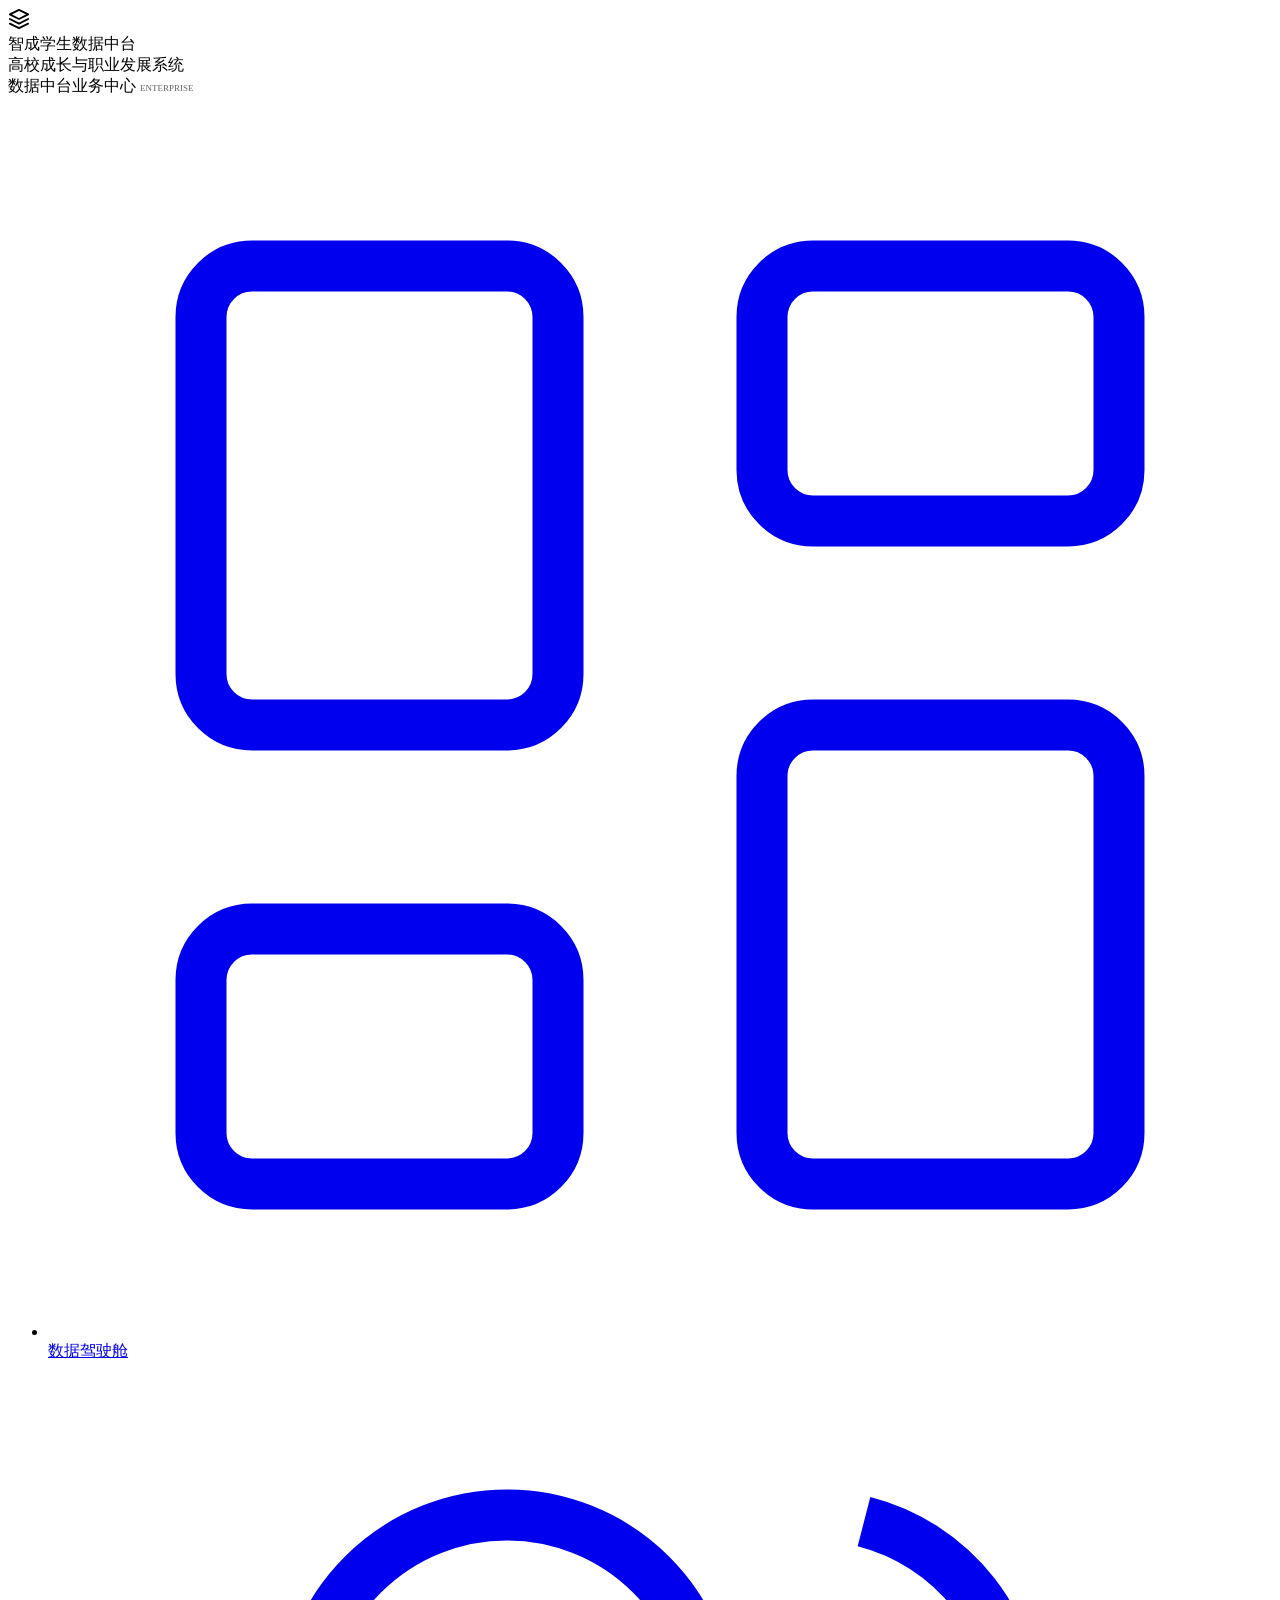
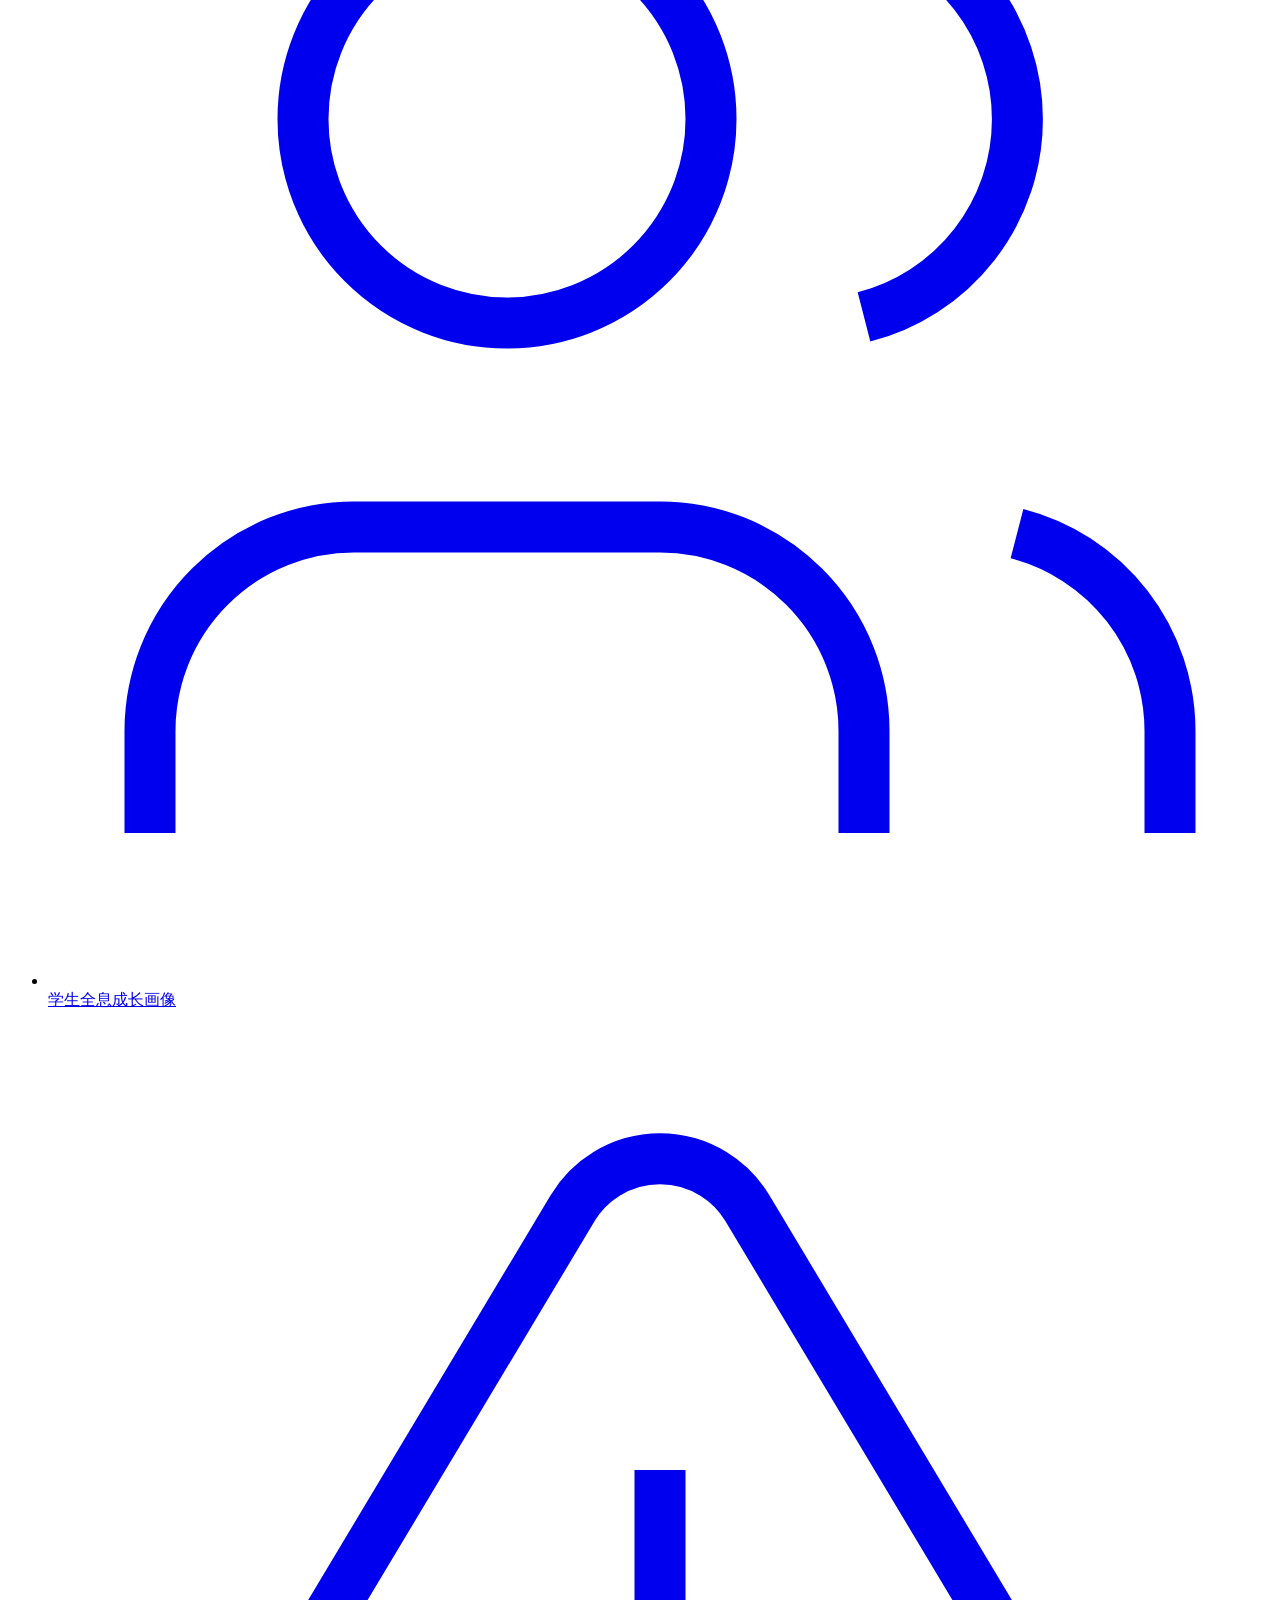
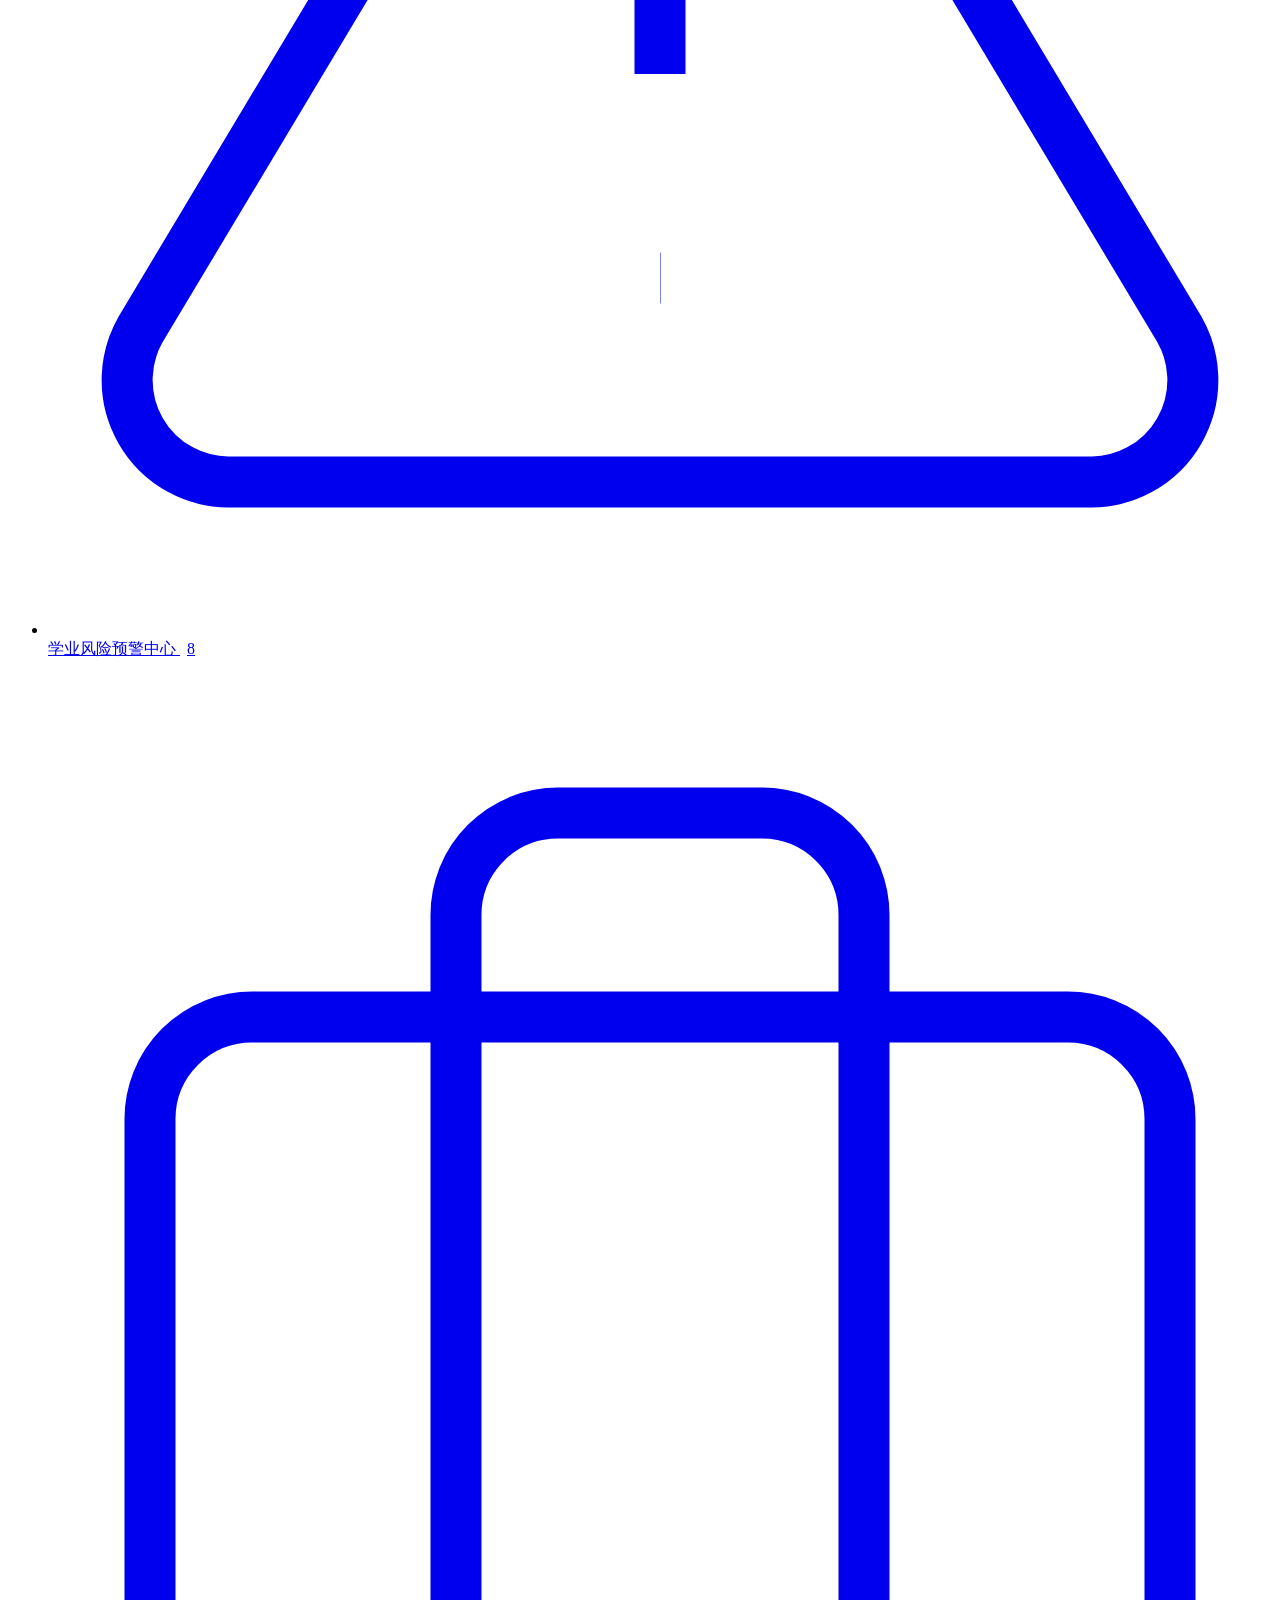
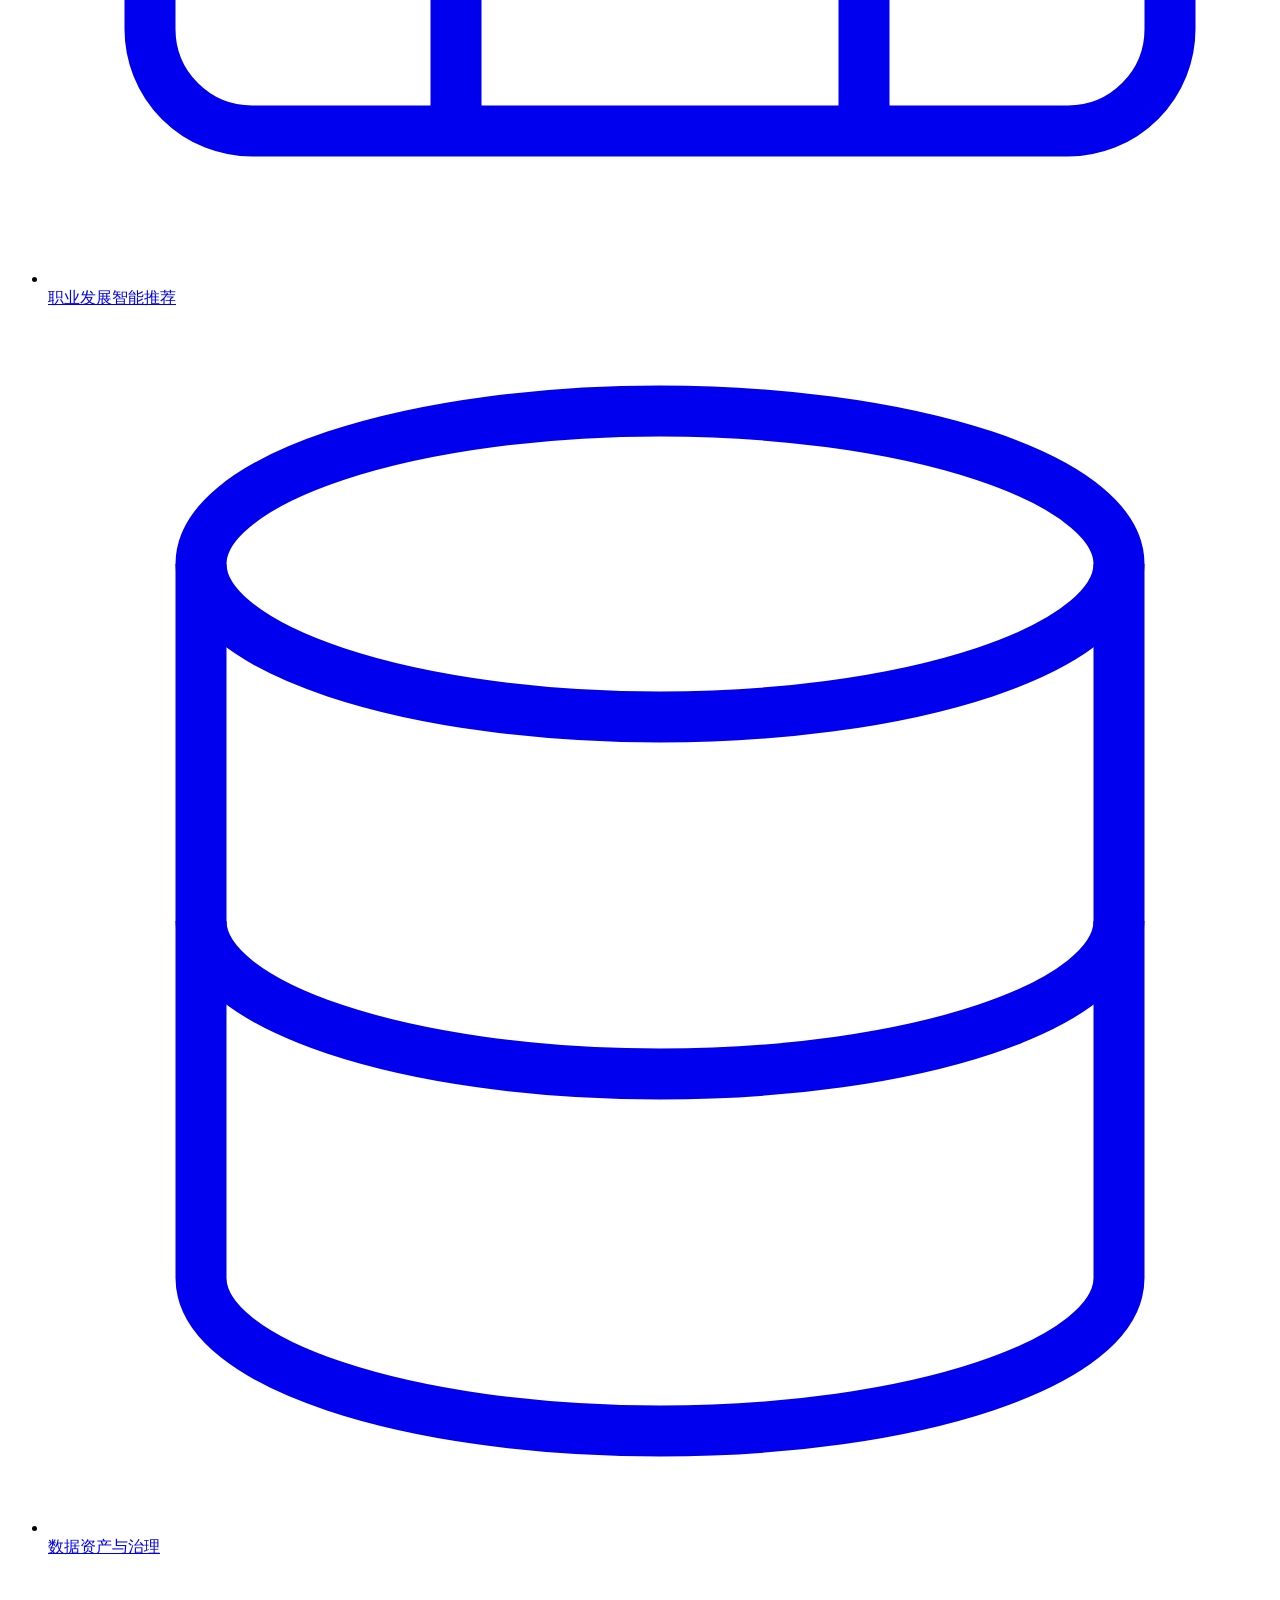
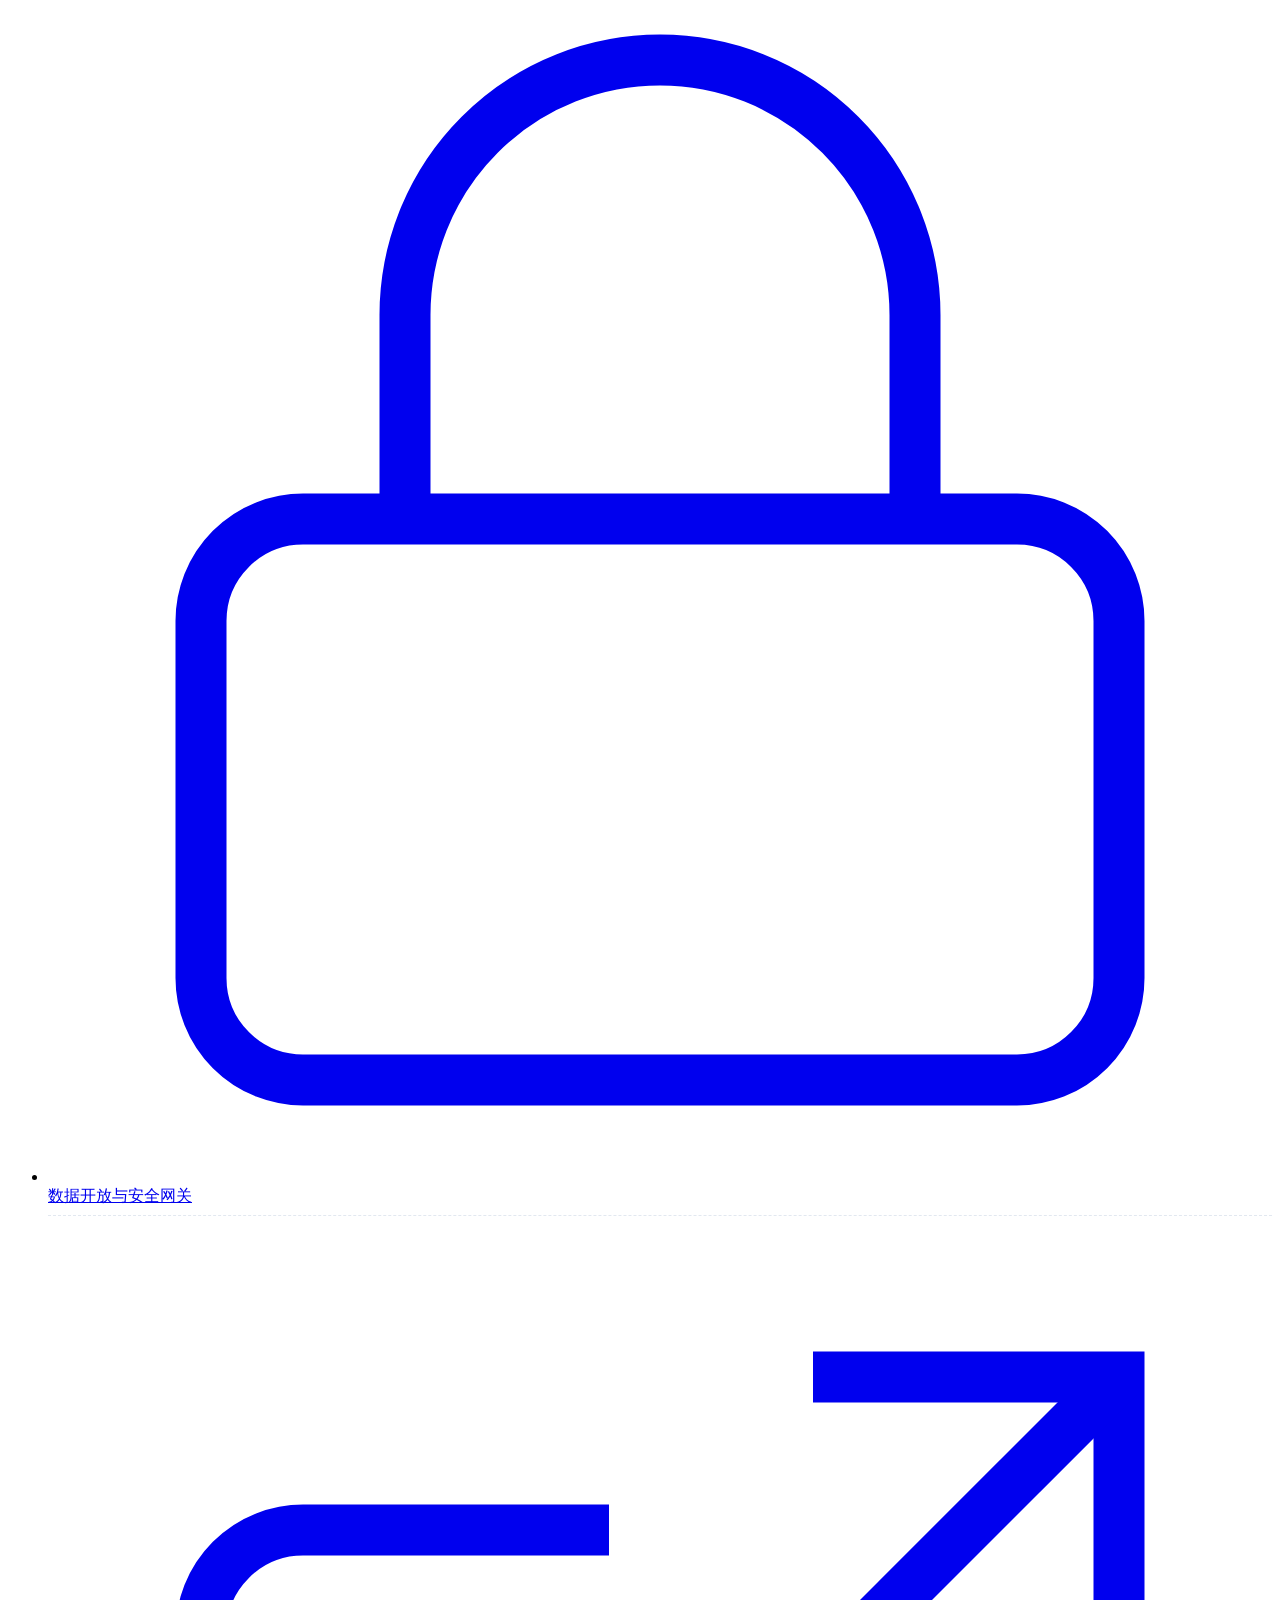
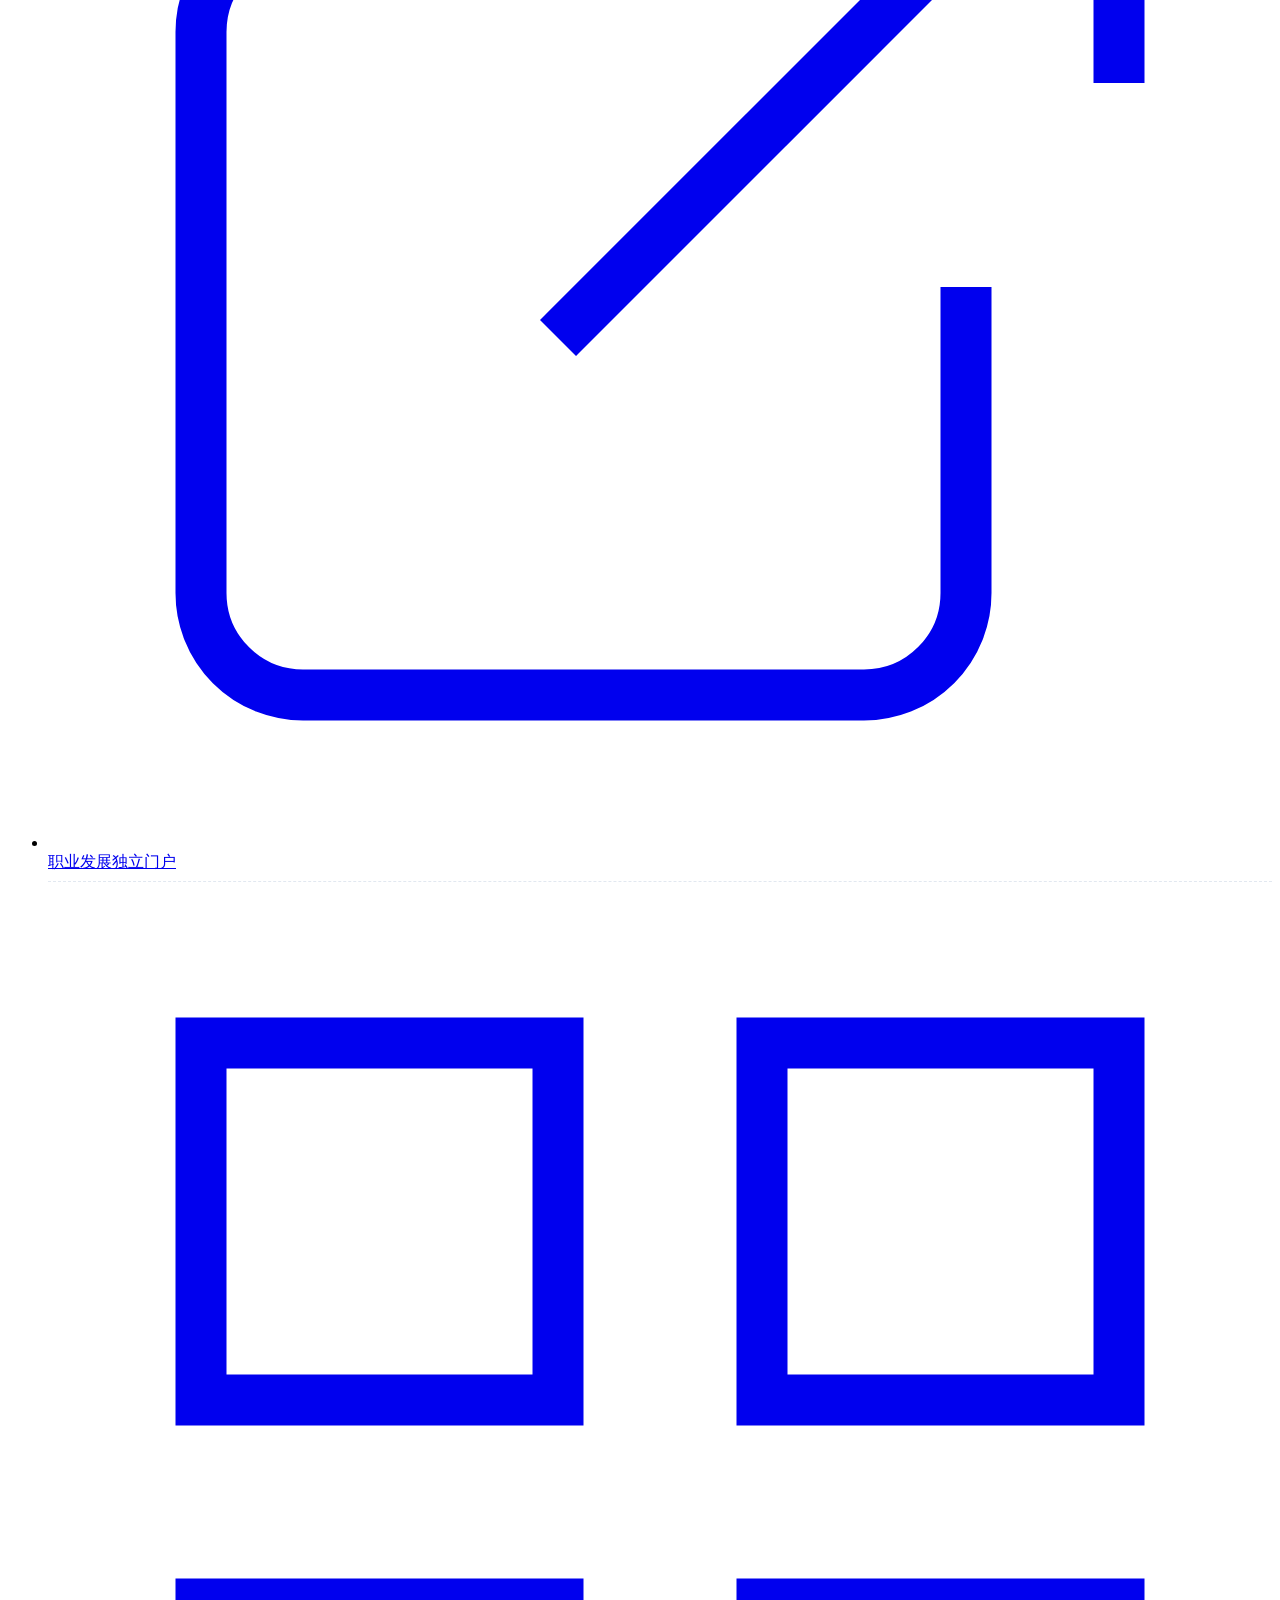
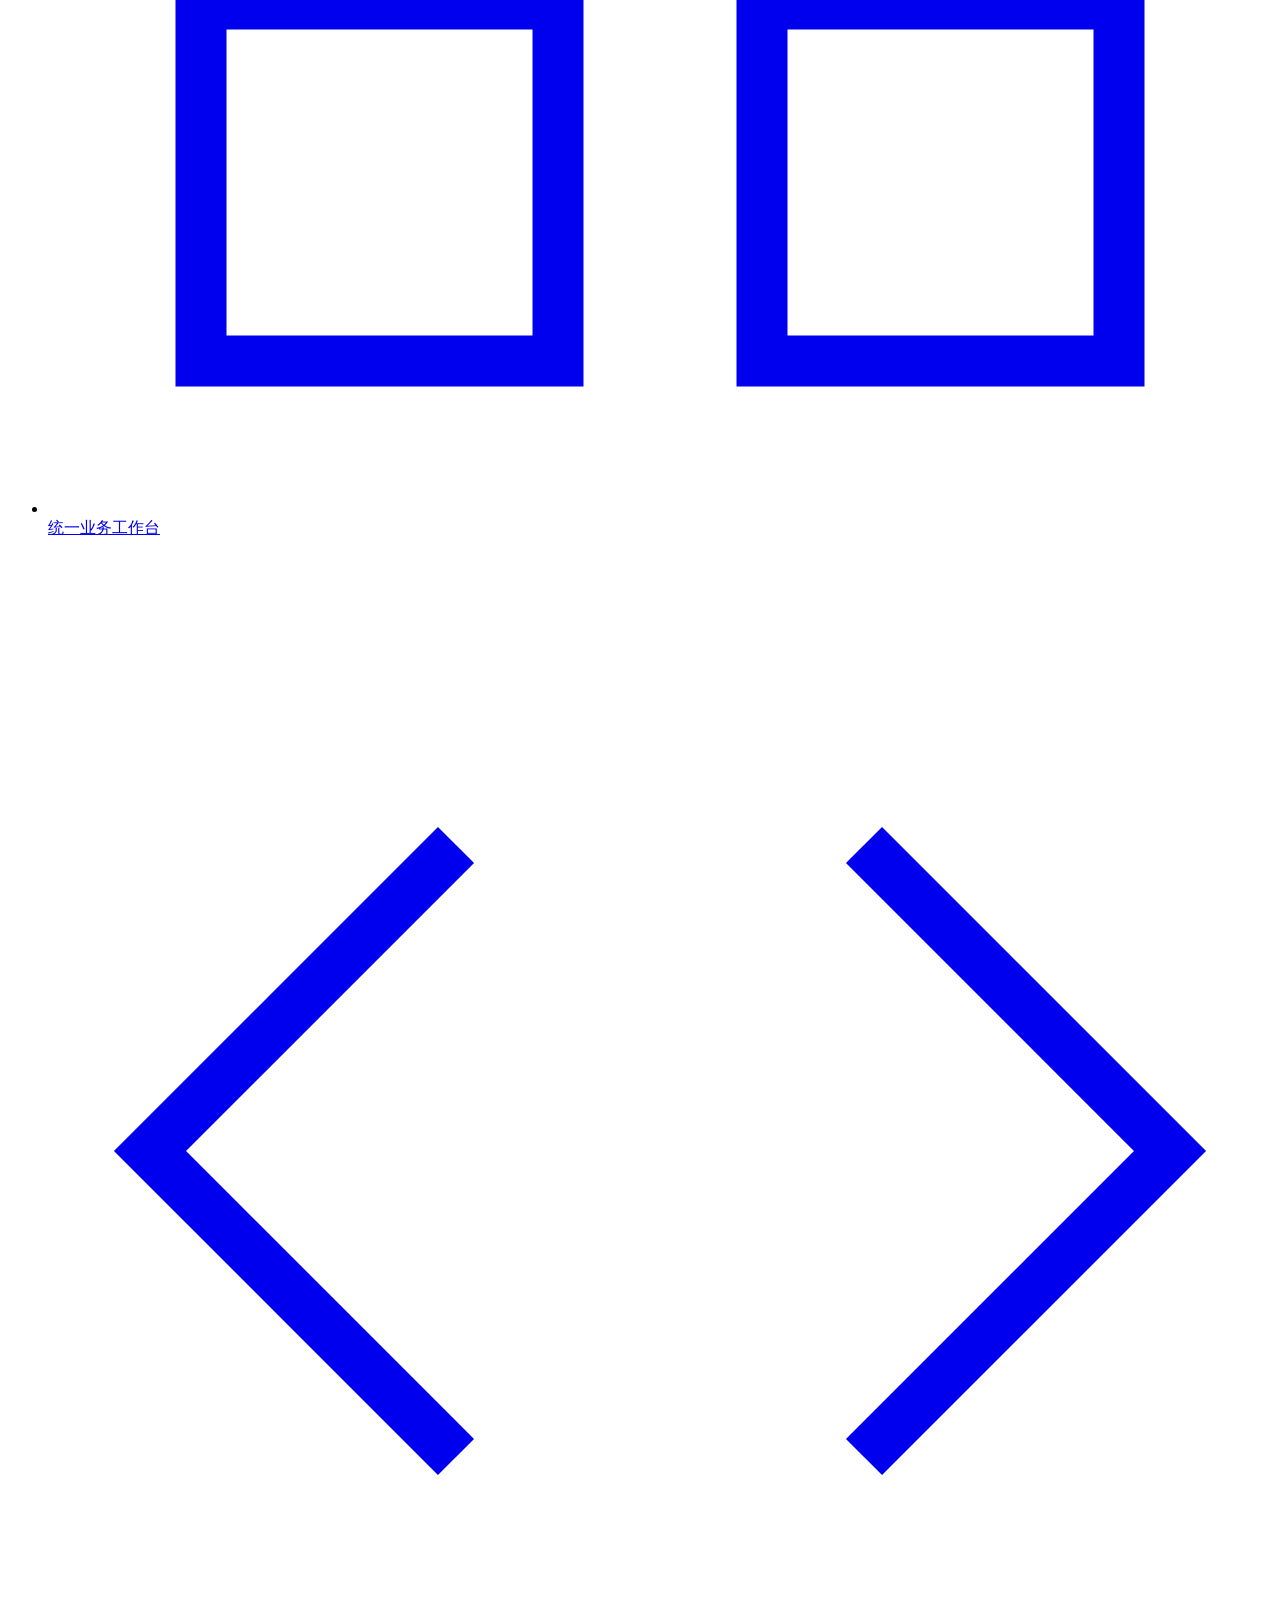
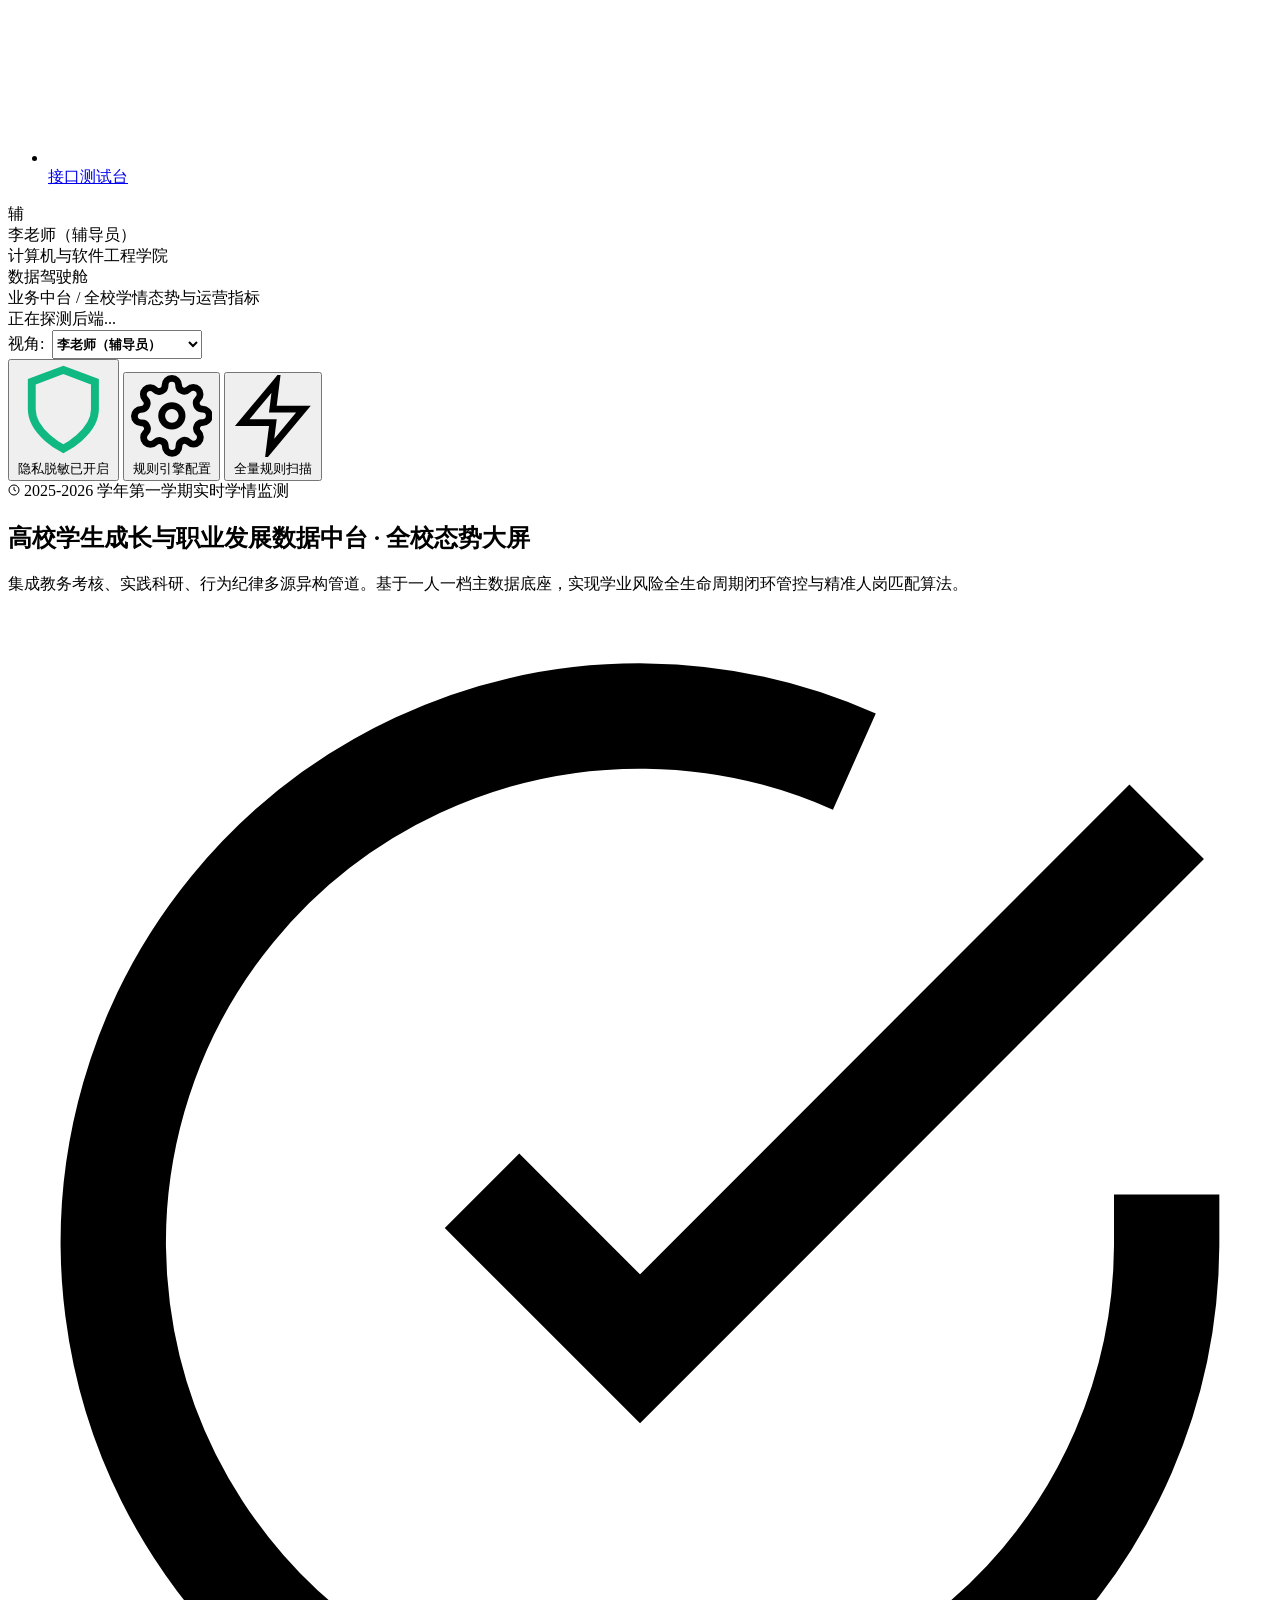
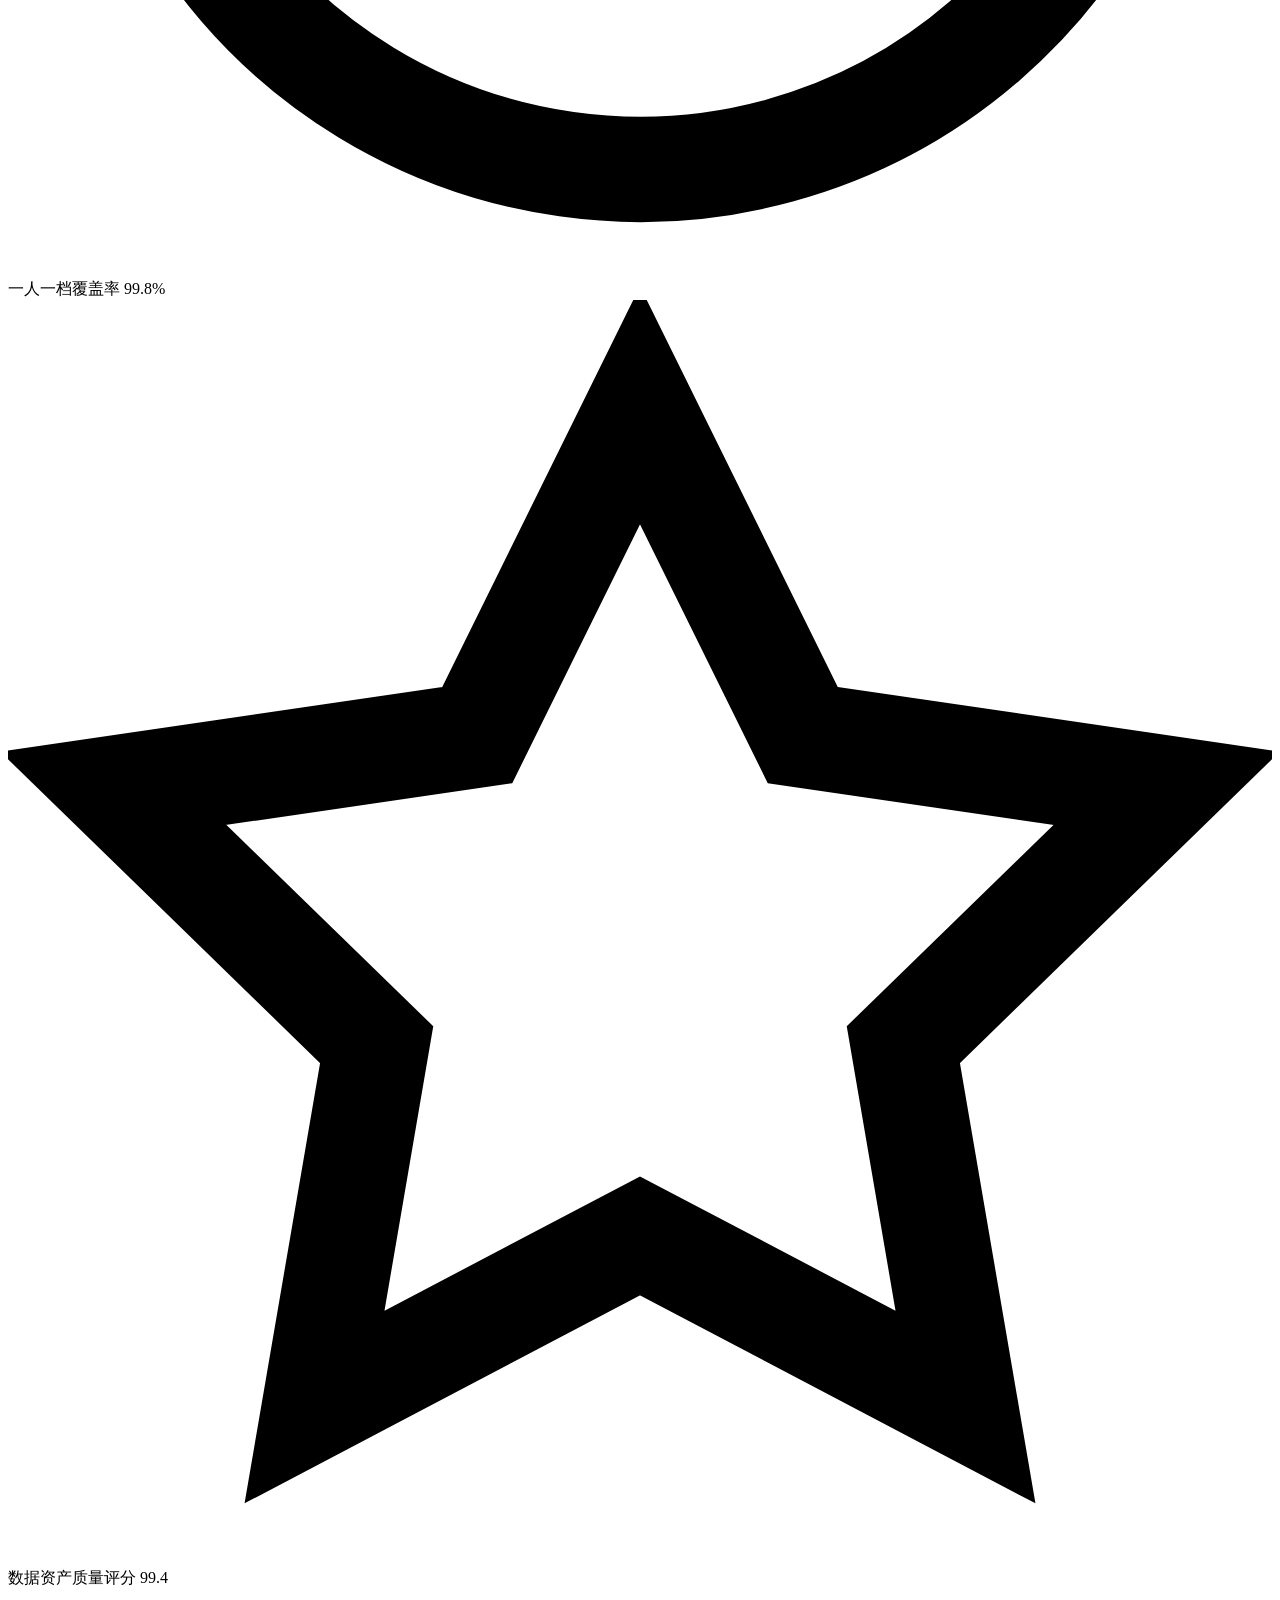
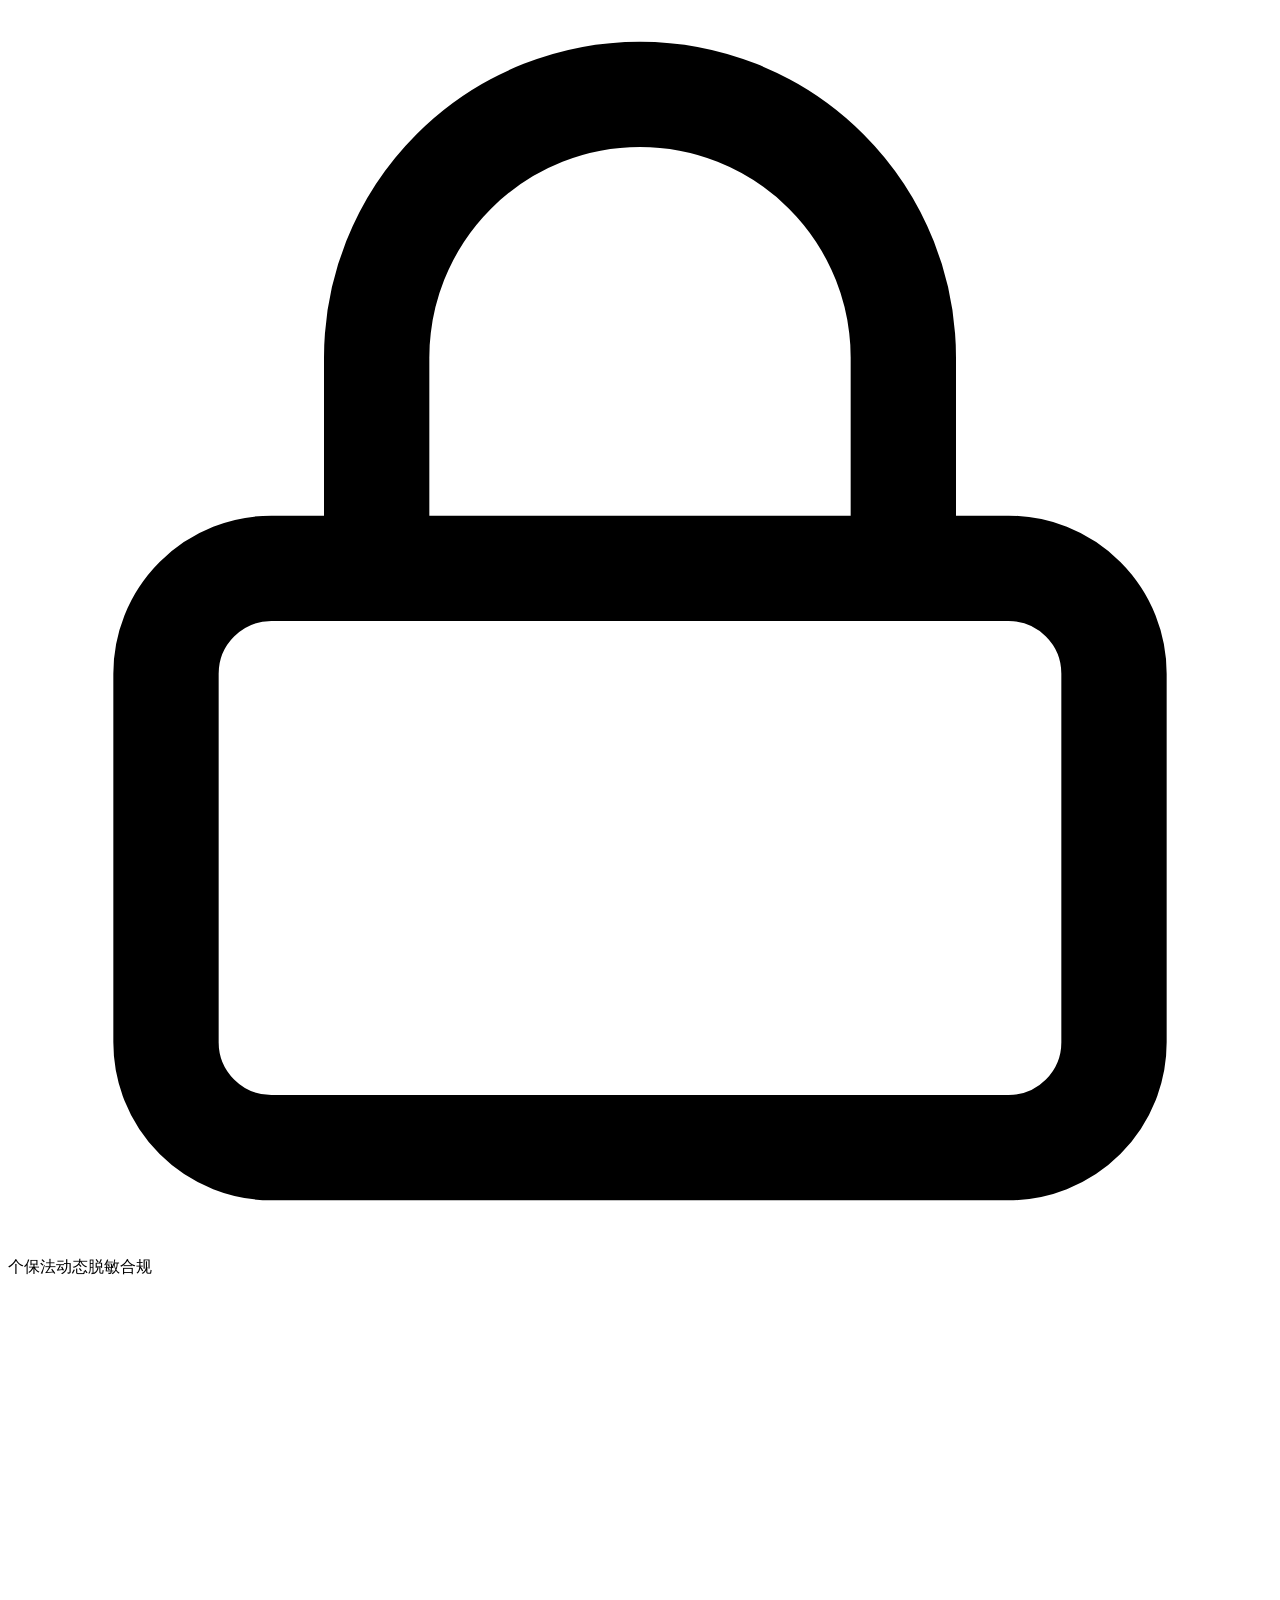
==== commit c5995c93: "merge: 合并 origin/develop（远端 SPA 首页与 database 文档） - 运行时代码保留本地 MySQL 实现（main/store/M2 冲突均取本地版本） - 首页 w" ====
--- a/web/index.html
+++ b/web/index.html
@@ -1,48 +1,1035 @@
-<!doctype html>
+﻿<!DOCTYPE html>
 <html lang="zh-CN">
 <head>
   <meta charset="utf-8">
-  <meta name="viewport" content="width=device-width, initial-scale=1">
-  <title>学生成长中台 · 接口测试台</title>
+  <meta name="viewport" content="width=device-width, initial-scale=1.0">
+  <title>高校学生成长与职业发展数据中台 · 商业级综合管理系统</title>
+  
+  <!-- 现代高阶设计系统样式表 -->
   <link rel="stylesheet" href="/style.css">
 </head>
 <body>
-  <header>
-    <h1>学生成长中台</h1>
-    <p>开发接口测试台</p>
-  </header>
-  <main>
-    <section>
-      <h2>模块</h2>
-      <p><a href="/workspace">统一业务工作台 · 数据接入 / 治理 / 画像 / 预警</a></p>
-      <p><a href="/career">职业发展推荐 · 岗位管理与学生推荐</a></p>
-      <p><a href="/data-services">数据服务与权限管理</a></p>
-      <p id="catalog-status">正在读取模块列表…</p>
-      <div id="modules" class="modules"></div>
-    </section>
-    <section>
-      <h2>示例画像</h2>
-      <p>演示数据里的张三（学号 2023001，学期 2026-fall）。点一下直接看结果。</p>
-      <button id="load-demo" type="button">加载张三的画像</button>
-      <p id="demo-status" class="muted"></p>
-      <div id="demo-profile" class="demo-profile"></div>
-    </section>
-    <section>
-      <h2>发送请求</h2>
-      <p class="muted">点击上方路由会自动填入方法和路径；路径里的 <code>:student_id</code>、<code>:source_id</code> 等要换成真实 ID，再点“发送”。</p>
-      <form id="request-form">
-        <div class="request-line">
-          <label>方法 <select id="method"><option>GET</option><option>POST</option><option>PUT</option><option>PATCH</option><option>DELETE</option></select></label>
-          <label>路径 <input id="path" value="/api/health" required></label>
+
+  <div class="app-container">
+    
+    <!-- ==================================================================== -->
+    <!-- 侧边导航控制台 (High-End Dark Sidebar)                             -->
+    <!-- ==================================================================== -->
+    <aside class="app-sidebar">
+      <!-- 品牌头部 -->
+      <div class="sidebar-brand">
+        <div class="brand-logo-badge">
+          <!-- 智能中台几何晶状 SVG 图标 -->
+          <svg viewBox="0 0 24 24" width="22" height="22" fill="none" stroke="currentColor" stroke-width="2" stroke-linecap="round" stroke-linejoin="round">
+            <path d="M12 2L2 7l10 5 10-5-10-5zM2 17l10 5 10-5M2 12l10 5 10-5"/>
+          </svg>
         </div>
-        <label>请求头（每行一个，格式：名称: 值）<textarea id="headers" rows="3" placeholder="Content-Type: application/json"></textarea></label>
-        <label>请求体<textarea id="body" rows="5" placeholder="可留空"></textarea></label>
-        <button type="submit">发送</button>
-      </form>
-      <h3>响应 <span id="response-status"></span></h3>
-      <pre id="response-body">尚未发送请求。</pre>
-    </section>
-  </main>
+        <div class="brand-info">
+          <div class="brand-title">智成学生数据中台</div>
+          <div class="brand-sub">高校成长与职业发展系统</div>
+        </div>
+      </div>
+
+      <!-- 导航功能列表 -->
+      <div class="sidebar-nav-wrap">
+        <div class="nav-group-title">
+          <span>数据中台业务中心</span>
+          <span style="font-size: 9px; opacity: 0.6; font-family: var(--font-mono);">ENTERPRISE</span>
+        </div>
+        <ul class="sidebar-nav">
+          <li>
+            <a href="#dashboard" class="sidebar-link active" data-tab="dashboard">
+              <svg class="nav-icon" viewBox="0 0 24 24" fill="none" stroke="currentColor">
+                <rect x="3" y="3" width="7" height="9" rx="1"/>
+                <rect x="14" y="3" width="7" height="5" rx="1"/>
+                <rect x="14" y="12" width="7" height="9" rx="1"/>
+                <rect x="3" y="16" width="7" height="5" rx="1"/>
+              </svg>
+              <span>数据驾驶舱</span>
+            </a>
+          </li>
+          <li>
+            <a href="#student-profile" class="sidebar-link" data-tab="student-profile">
+              <svg class="nav-icon" viewBox="0 0 24 24" fill="none" stroke="currentColor">
+                <path d="M16 21v-2a4 4 0 0 0-4-4H6a4 4 0 0 0-4 4v2"/>
+                <circle cx="9" cy="7" r="4"/>
+                <path d="M22 21v-2a4 4 0 0 0-3-3.87"/>
+                <path d="M16 3.13a4 4 0 0 1 0 7.75"/>
+              </svg>
+              <span>学生全息成长画像</span>
+            </a>
+          </li>
+          <li>
+            <a href="#academic-alerts" class="sidebar-link" data-tab="academic-alerts">
+              <svg class="nav-icon" viewBox="0 0 24 24" fill="none" stroke="currentColor">
+                <path d="M10.29 3.86L1.82 18a2 2 0 0 0 1.71 3h16.94a2 2 0 0 0 1.71-3L13.71 3.86a2 2 0 0 0-3.42 0z"/>
+                <line x1="12" y1="9" x2="12" y2="13"/>
+                <line x1="12" y1="17" x2="12.01" y2="17"/>
+              </svg>
+              <span>学业风险预警中心</span>
+              <span class="badge badge-danger text-xs ml-auto" style="padding: 1px 7px;">8</span>
+            </a>
+          </li>
+          <li>
+            <a href="#career-rec" class="sidebar-link" data-tab="career-rec">
+              <svg class="nav-icon" viewBox="0 0 24 24" fill="none" stroke="currentColor">
+                <rect x="2" y="7" width="20" height="14" rx="2" ry="2"/>
+                <path d="M16 21V5a2 2 0 0 0-2-2h-4a2 2 0 0 0-2 2v16"/>
+              </svg>
+              <span>职业发展智能推荐</span>
+            </a>
+          </li>
+          <li>
+            <a href="#data-governance" class="sidebar-link" data-tab="data-governance">
+              <svg class="nav-icon" viewBox="0 0 24 24" fill="none" stroke="currentColor">
+                <ellipse cx="12" cy="5" rx="9" ry="3"/>
+                <path d="M21 12c0 1.66-4 3-9 3s-9-1.34-9-3"/>
+                <path d="M3 5v14c0 1.66 4 3 9 3s9-1.34 9-3V5"/>
+              </svg>
+              <span>数据资产与治理</span>
+            </a>
+          </li>
+          <li>
+            <a href="#data-services" class="sidebar-link" data-tab="data-services">
+              <svg class="nav-icon" viewBox="0 0 24 24" fill="none" stroke="currentColor">
+                <rect x="3" y="11" width="18" height="11" rx="2" ry="2"/>
+                <path d="M7 11V7a5 5 0 0 1 10 0v4"/>
+              </svg>
+              <span>数据开放与安全网关</span>
+            </a>
+          </li>
+          <li style="margin-top: 8px; padding-top: 8px; border-top: 1px dashed #e2e8f0;">
+            <a href="/career" class="sidebar-link" title="进入独立就业指导中心门户">
+              <svg class="nav-icon" viewBox="0 0 24 24" fill="none" stroke="currentColor">
+                <path d="M18 13v6a2 2 0 0 1-2 2H5a2 2 0 0 1-2-2V8a2 2 0 0 1 2-2h6"/>
+                <polyline points="15 3 21 3 21 9"/>
+                <line x1="10" y1="14" x2="21" y2="3"/>
+              </svg>
+              <span>职业发展独立门户</span>
+            </a>
+          </li>
+
+          <li style="margin-top: 8px; padding-top: 8px; border-top: 1px dashed #e2e8f0;">
+            <a href="/workspace" class="sidebar-link" title="统一业务工作台：数据接入 / 数据治理 / 学生画像 / 学业预警">
+              <svg class="nav-icon" viewBox="0 0 24 24" fill="none" stroke="currentColor">
+                <rect x="3" y="3" width="7" height="7"/>
+                <rect x="14" y="3" width="7" height="7"/>
+                <rect x="3" y="14" width="7" height="7"/>
+                <rect x="14" y="14" width="7" height="7"/>
+              </svg>
+              <span>统一业务工作台</span>
+            </a>
+          </li>
+          <li>
+            <a href="#data-services" class="sidebar-link" data-tab="data-services" title="数据服务与接口测试">
+              <svg class="nav-icon" viewBox="0 0 24 24" fill="none" stroke="currentColor">
+                <polyline points="16 18 22 12 16 6"/>
+                <polyline points="8 6 2 12 8 18"/>
+              </svg>
+              <span>接口测试台</span>
+            </a>
+          </li>
+        </ul>
+      </div>
+
+      <!-- 侧边栏底部身份卡片 -->
+      <div class="sidebar-footer">
+        <div class="sidebar-user-pill">
+          <div class="user-avatar-badge">辅</div>
+          <div class="user-info">
+            <div class="user-name">李老师（辅导员）</div>
+            <div id="sidebar-user-role" class="user-role">计算机与软件工程学院</div>
+          </div>
+        </div>
+      </div>
+    </aside>
+
+    <!-- ==================================================================== -->
+    <!-- 主界面内容区 (Main Content)                                          -->
+    <!-- ==================================================================== -->
+    <main class="app-main">
+      
+      <!-- 顶部操作栏 (Glass Topbar) -->
+      <header class="app-topbar">
+        <div class="topbar-left">
+          <div class="topbar-title-wrap">
+            <div id="topbar-page-title" class="topbar-page-title">数据驾驶舱</div>
+            <div id="topbar-breadcrumb" class="topbar-breadcrumb">
+              <span>业务中台</span>
+              <span>/</span>
+              <span>全校学情态势与运营指标</span>
+            </div>
+          </div>
+        </div>
+
+        <div class="topbar-right">
+          <!-- 服务端连通状态胶囊 (直连 C++ 127.0.0.1:8080) -->
+          <div id="top-connection-status">
+            <div class="system-status-indicator">
+              <span class="pulse-dot"></span>
+              <span>正在探测后端...</span>
+            </div>
+          </div>
+
+          <!-- 角色演示切换 -->
+          <div style="display: flex; align-items: center; gap: 8px;">
+            <span class="text-xs text-muted font-bold">视角:</span>
+            <select id="top-role-select" class="form-select" style="padding-top: 5px; padding-bottom: 5px; font-weight: 600; width: auto; min-width: 150px;">
+              <option value="李老师（辅导员）">李老师（辅导员）</option>
+              <option value="张伟（学生本人）">张伟（学生本人）</option>
+              <option value="数据中心管理员">数据中心管理员</option>
+              <option value="院系教学办管理员">院系教学办管理员</option>
+              <option value="就业指导中心">就业指导中心主管</option>
+            </select>
+          </div>
+
+          <!-- 脱敏按钮 -->
+          <button id="top-desensitize-btn" class="btn btn-sm btn-secondary" onclick="platformApp.toggleDesensitize()" title="切换《个人信息保护法》动态脱敏展示状态">
+            <svg viewBox="0 0 24 24" fill="none" stroke="#10b981" stroke-width="2">
+              <path d="M12 22s8-4 8-10V5l-8-3-8 3v7c0 6 8 10 8 10z"/>
+            </svg>
+            <span>隐私脱敏已开启</span>
+          </button>
+
+          <!-- 预警规则引擎中心 -->
+          <button class="btn btn-sm btn-secondary" onclick="platformApp.openRuleConfigModal()" title="查看或新建学业预警判定规则">
+            <svg viewBox="0 0 24 24" fill="none" stroke="currentColor" stroke-width="2">
+              <circle cx="12" cy="12" r="3"/>
+              <path d="M19.4 15a1.65 1.65 0 0 0 .33 1.82l.06.06a2 2 0 0 1 0 2.83 2 2 0 0 1-2.83 0l-.06-.06a1.65 1.65 0 0 0-1.82-.33 1.65 1.65 0 0 0-1 1.51V21a2 2 0 0 1-2 2 2 2 0 0 1-2-2v-.09A1.65 1.65 0 0 0 9 19.4a1.65 1.65 0 0 0-1.82.33l-.06.06a2 2 0 0 1-2.83 0 2 2 0 0 1 0-2.83l.06-.06a1.65 1.65 0 0 0 .33-1.82 1.65 1.65 0 0 0-1.51-1H3a2 2 0 0 1-2-2 2 2 0 0 1 2-2h.09A1.65 1.65 0 0 0 4.6 9a1.65 1.65 0 0 0-.33-1.82l-.06-.06a2 2 0 0 1 0-2.83 2 2 0 0 1 2.83 0l.06.06a1.65 1.65 0 0 0 1.82.33H9a1.65 1.65 0 0 0 1-1.51V3a2 2 0 0 1 2-2 2 2 0 0 1 2 2v.09a1.65 1.65 0 0 0 1 1.51 1.65 1.65 0 0 0 1.82-.33l.06-.06a2 2 0 0 1 2.83 0 2 2 0 0 1 0 2.83l-.06.06a1.65 1.65 0 0 0-.33 1.82V9a1.65 1.65 0 0 0 1.51 1H21a2 2 0 0 1 2 2 2 2 0 0 1-2 2h-.09a1.65 1.65 0 0 0-1.51 1z"/>
+            </svg>
+            <span>规则引擎配置</span>
+          </button>
+
+          <!-- 预警全量研判扫描 -->
+          <button class="btn btn-sm btn-primary" onclick="platformApp.scanAndGenerateAlerts()">
+            <svg viewBox="0 0 24 24" fill="none" stroke="currentColor" stroke-width="2">
+              <polygon points="13 2 3 14 12 14 11 22 21 10 12 10 13 2"/>
+            </svg>
+            <span>全量规则扫描</span>
+          </button>
+        </div>
+      </header>
+
+      <!-- 内容承载区 -->
+      <div class="content-body">
+
+        <!-- ================================================================ -->
+        <!-- 1. 数据驾驶舱 (Executive Dashboard)                             -->
+        <!-- ================================================================ -->
+        <section id="tab-dashboard" class="tab-pane active">
+          <!-- 态势横幅 (High-Tech Keynote Banner) -->
+          <div class="hero-banner">
+            <div class="hero-content">
+              <div class="hero-badge-tag">
+                <svg width="12" height="12" viewBox="0 0 24 24" fill="none" stroke="currentColor" stroke-width="2">
+                  <circle cx="12" cy="12" r="10"/>
+                  <polyline points="12 6 12 12 16 14"/>
+                </svg>
+                2025-2026 学年第一学期实时学情监测
+              </div>
+              <h1>高校学生成长与职业发展数据中台 · 全校态势大屏</h1>
+              <p>
+                集成教务考核、实践科研、行为纪律多源异构管道。基于一人一档主数据底座，实现学业风险全生命周期闭环管控与精准人岗匹配算法。
+              </p>
+              <div class="hero-badges">
+                <span class="hero-badge-pill">
+                  <svg viewBox="0 0 24 24" fill="none" stroke="currentColor" stroke-width="2"><path d="M22 11.08V12a10 10 0 1 1-5.93-9.14"/><polyline points="22 4 12 14.01 9 11.01"/></svg>
+                  一人一档覆盖率 99.8%
+                </span>
+                <span class="hero-badge-pill">
+                  <svg viewBox="0 0 24 24" fill="none" stroke="currentColor" stroke-width="2"><polygon points="12 2 15.09 8.26 22 9.27 17 14.14 18.18 21.02 12 17.77 5.82 21.02 7 14.14 2 9.27 8.91 8.26 12 2"/></svg>
+                  数据资产质量评分 99.4
+                </span>
+                <span class="hero-badge-pill">
+                  <svg viewBox="0 0 24 24" fill="none" stroke="currentColor" stroke-width="2"><rect x="3" y="11" width="18" height="11" rx="2" ry="2"/><path d="M7 11V7a5 5 0 0 1 10 0v4"/></svg>
+                  个保法动态脱敏合规
+                </span>
+                <span class="hero-badge-pill">
+                  <svg viewBox="0 0 24 24" fill="none" stroke="currentColor" stroke-width="2"><path d="M18 8h1a4 4 0 0 1 0 8h-1"/><path d="M2 8h16v9a4 4 0 0 1-4 4H6a4 4 0 0 1-4-4V8z"/></svg>
+                  智能人岗匹配算法
+                </span>
+              </div>
+            </div>
+            <button class="btn btn-primary" onclick="platformApp.scanAndGenerateAlerts()" style="flex-shrink: 0;">
+              <svg viewBox="0 0 24 24" fill="none" stroke="currentColor" stroke-width="2">
+                <polyline points="23 4 23 10 17 10"/>
+                <polyline points="1 20 1 14 7 14"/>
+                <path d="M3.51 9a9 9 0 0 1 14.85-3.36L23 10M1 14l4.64 4.36A9 9 0 0 0 20.49 15"/>
+              </svg>
+              <span>刷新实时态势</span>
+            </button>
+          </div>
+
+          <!-- 核心统计指标 Bento 网格 -->
+          <div style="display: grid; grid-template-columns: repeat(auto-fit, minmax(240px, 1fr)); gap: 18px; margin-bottom: 24px;">
+            <!-- 全校在读生 -->
+            <div class="metric-tile tile-primary">
+              <div>
+                <div class="metric-header">全校纳管在册学生</div>
+                <div id="stat-total-students" class="metric-number">12,480</div>
+                <div class="metric-sub text-success font-bold">
+                  <svg width="13" height="13" viewBox="0 0 24 24" fill="none" stroke="currentColor" stroke-width="2"><polyline points="23 6 13.5 15.5 8.5 10.5 1 18"/><polyline points="17 6 23 6 23 12"/></svg>
+                  建档融合覆盖率 99.8%
+                </div>
+              </div>
+              <div class="metric-icon-wrap icon-wrap-primary">
+                <svg viewBox="0 0 24 24" fill="none" stroke="currentColor" stroke-width="2">
+                  <path d="M17 21v-2a4 4 0 0 0-4-4H5a4 4 0 0 0-4 4v2"/>
+                  <circle cx="9" cy="7" r="4"/>
+                  <path d="M23 21v-2a4 4 0 0 0-3-3.87"/>
+                  <path d="M16 3.13a4 4 0 0 1 0 7.75"/>
+                </svg>
+              </div>
+            </div>
+
+            <!-- 在管风险预警 -->
+            <div class="metric-tile tile-danger">
+              <div>
+                <div class="metric-header">学业风险在管预警</div>
+                <div id="stat-active-alerts" class="metric-number text-danger">0</div>
+                <div class="metric-sub text-muted">
+                  <span class="badge-dot" style="background:#ef4444;"></span>
+                  红/橙/黄分级处置中
+                </div>
+              </div>
+              <div class="metric-icon-wrap icon-wrap-danger">
+                <svg viewBox="0 0 24 24" fill="none" stroke="currentColor" stroke-width="2">
+                  <path d="M10.29 3.86L1.82 18a2 2 0 0 0 1.71 3h16.94a2 2 0 0 0 1.71-3L13.71 3.86a2 2 0 0 0-3.42 0z"/>
+                  <line x1="12" y1="9" x2="12" y2="13"/>
+                  <line x1="12" y1="17" x2="12.01" y2="17"/>
+                </svg>
+              </div>
+            </div>
+
+            <!-- 超期督导告警 -->
+            <div class="metric-tile tile-warning">
+              <div>
+                <div class="metric-header">超时未结案警示 (&gt;48h)</div>
+                <div id="stat-overdue-alerts" class="metric-number text-warning">0</div>
+                <div class="metric-sub text-warning font-bold">
+                  <svg width="13" height="13" viewBox="0 0 24 24" fill="none" stroke="currentColor" stroke-width="2"><circle cx="12" cy="12" r="10"/><polyline points="12 6 12 12 16 14"/></svg>
+                  辅导员督导告警中
+                </div>
+              </div>
+              <div class="metric-icon-wrap icon-wrap-warning">
+                <svg viewBox="0 0 24 24" fill="none" stroke="currentColor" stroke-width="2">
+                  <circle cx="12" cy="12" r="10"/>
+                  <polyline points="12 6 12 12 16 14"/>
+                </svg>
+              </div>
+            </div>
+
+            <!-- 干预闭环归档 -->
+            <div class="metric-tile tile-success">
+              <div>
+                <div class="metric-header">帮扶干预闭环归档</div>
+                <div id="stat-closed-alerts" class="metric-number text-success">0</div>
+                <div class="metric-sub text-success font-bold">
+                  <svg width="13" height="13" viewBox="0 0 24 24" fill="none" stroke="currentColor" stroke-width="2"><polyline points="20 6 9 17 4 12"/></svg>
+                  全流程谈话留痕归档
+                </div>
+              </div>
+              <div class="metric-icon-wrap icon-wrap-success">
+                <svg viewBox="0 0 24 24" fill="none" stroke="currentColor" stroke-width="2">
+                  <path d="M22 11.08V12a10 10 0 1 1-5.93-9.14"/>
+                  <polyline points="22 4 12 14.01 9 11.01"/>
+                </svg>
+              </div>
+            </div>
+          </div>
+
+          <!-- 图表概览栏 (Canvas Pro Charts) -->
+          <div style="display: grid; grid-template-columns: 1fr 1fr; gap: 20px;" class="mb-4">
+            <div class="pro-card">
+              <div class="card-header-bar">
+                <div>
+                  <div class="card-title-lg">
+                    <svg class="title-icon" viewBox="0 0 24 24" fill="none" stroke="currentColor" stroke-width="2">
+                      <line x1="18" y1="20" x2="18" y2="10"/>
+                      <line x1="12" y1="20" x2="12" y2="4"/>
+                      <line x1="6" y1="20" x2="6" y2="14"/>
+                    </svg>
+                    <span>学业综合均分分布看板</span>
+                  </div>
+                  <div class="card-subtitle">实时聚合下钻分析</div>
+                </div>
+                <!-- 多维度分组筛选按钮组 -->
+                <div class="d-flex gap-1">
+                  <button class="filter-pill-btn group-pill-btn active" data-group="class" onclick="platformApp.setDashboardGroup('class')">按班级</button>
+                  <button class="filter-pill-btn group-pill-btn" data-group="major" onclick="platformApp.setDashboardGroup('major')">按专业</button>
+                  <button class="filter-pill-btn group-pill-btn" data-group="grade" onclick="platformApp.setDashboardGroup('grade')">按年级</button>
+                </div>
+              </div>
+              <canvas id="chart-dash-class-score" height="230" style="width: 100%;"></canvas>
+            </div>
+
+            <div class="pro-card">
+              <div class="card-header-bar">
+                <div class="card-title-lg">
+                  <svg class="title-icon" viewBox="0 0 24 24" fill="none" stroke="currentColor" stroke-width="2">
+                    <circle cx="12" cy="12" r="10"/>
+                    <path d="M12 2a10 10 0 0 1 10 10h-10z"/>
+                  </svg>
+                  <span>学业预警处置生命周期构成</span>
+                </div>
+                <span class="badge badge-slate">全状态机流转</span>
+              </div>
+              <canvas id="chart-dash-alerts-donut" height="230" style="width: 100%;"></canvas>
+            </div>
+          </div>
+
+          <!-- 中台端到端数据流动管线 (Futuristic Data Pipeline) -->
+          <div class="pro-card">
+            <div class="card-header-bar">
+              <div class="card-title-lg">
+                <svg class="title-icon" viewBox="0 0 24 24" fill="none" stroke="currentColor" stroke-width="2">
+                  <polyline points="22 12 18 12 15 21 9 3 6 12 2 12"/>
+                </svg>
+                <span>数据中台全流程协同架构拓扑 (Data Pipeline Architecture)</span>
+              </div>
+              <button class="btn btn-xs btn-outline" onclick="platformApp.runIngestionTask('教务成绩综合系统')">
+                <svg viewBox="0 0 24 24" fill="none" stroke="currentColor" stroke-width="2"><path d="M21.5 2v6h-6M21.34 15.57a10 10 0 1 1-.57-8.38l5.67-5.67"/></svg>
+                <span>模拟增量流水接入</span>
+              </button>
+            </div>
+            
+            <div class="pipeline-container">
+              <!-- Step 1 -->
+              <div class="pipeline-node" style="--node-color: #4f46e5; --node-bg: #eef2ff;">
+                <div class="node-top-meta">
+                  <span class="node-step-tag">STEP 01</span>
+                  <span class="node-status-pill badge-primary">ACTIVE</span>
+                </div>
+                <div class="node-icon-box">
+                  <svg viewBox="0 0 24 24" fill="none" stroke="currentColor" stroke-width="2">
+                    <path d="M21 15v4a2 2 0 0 1-2 2H5a2 2 0 0 1-2-2v-4"/>
+                    <polyline points="7 10 12 15 17 10"/>
+                    <line x1="12" y1="15" x2="12" y2="3"/>
+                  </svg>
+                </div>
+                <div class="node-title">多源异构采集</div>
+                <div class="node-desc">教务考勤、科研创新、学工评价多通道实时抽取与CDC流水监听。</div>
+                <div class="node-footer-meta">
+                  <span>吞吐速率</span>
+                  <strong class="font-mono text-dark">4.8k ops/s</strong>
+                </div>
+              </div>
+
+              <!-- Step 2 -->
+              <div class="pipeline-node" style="--node-color: #059669; --node-bg: #ecfdf5;">
+                <div class="node-top-meta">
+                  <span class="node-step-tag">STEP 02</span>
+                  <span class="node-status-pill badge-success">HEALTHY</span>
+                </div>
+                <div class="node-icon-box">
+                  <svg viewBox="0 0 24 24" fill="none" stroke="currentColor" stroke-width="2">
+                    <ellipse cx="12" cy="5" rx="9" ry="3"/>
+                    <path d="M21 12c0 1.66-4 3-9 3s-9-1.34-9-3"/>
+                    <path d="M3 5v14c0 1.66 4 3 9 3s9-1.34 9-3V5"/>
+                  </svg>
+                </div>
+                <div class="node-title">一人一档治理</div>
+                <div class="node-desc">主数据融合清洗，消除一数多源，动态指标口径编目与血缘追踪。</div>
+                <div class="node-footer-meta">
+                  <span>数据质量分</span>
+                  <strong class="font-mono text-success">99.4 分</strong>
+                </div>
+              </div>
+
+              <!-- Step 3 -->
+              <div class="pipeline-node" style="--node-color: #7c3aed; --node-bg: #f5f3ff;">
+                <div class="node-top-meta">
+                  <span class="node-step-tag">STEP 03</span>
+                  <span class="node-status-pill" style="background:#ede9fe; color:#6d28d9;">DYNAMIC</span>
+                </div>
+                <div class="node-icon-box">
+                  <svg viewBox="0 0 24 24" fill="none" stroke="currentColor" stroke-width="2">
+                    <polygon points="12 2 2 7 12 12 22 7 12 2"/>
+                    <polyline points="2 17 12 22 22 17"/>
+                    <polyline points="2 12 12 17 22 12"/>
+                  </svg>
+                </div>
+                <div class="node-title">全息画像计算</div>
+                <div class="node-desc">六维素养雷达图实时评估，支撑标签认证与底层证据链深度穿透。</div>
+                <div class="node-footer-meta">
+                  <span>画像时效</span>
+                  <strong class="font-mono text-dark">毫秒级</strong>
+                </div>
+              </div>
+
+              <!-- Step 4 -->
+              <div class="pipeline-node" style="--node-color: #dc2626; --node-bg: #fef2f2;">
+                <div class="node-top-meta">
+                  <span class="node-step-tag">STEP 04</span>
+                  <span class="node-status-pill badge-danger">MONITOR</span>
+                </div>
+                <div class="node-icon-box">
+                  <svg viewBox="0 0 24 24" fill="none" stroke="currentColor" stroke-width="2">
+                    <path d="M10.29 3.86L1.82 18a2 2 0 0 0 1.71 3h16.94a2 2 0 0 0 1.71-3L13.71 3.86a2 2 0 0 0-3.42 0z"/>
+                    <line x1="12" y1="9" x2="12" y2="13"/>
+                    <line x1="12" y1="17" x2="12.01" y2="17"/>
+                  </svg>
+                </div>
+                <div class="node-title">学业风险研判</div>
+                <div class="node-desc">红橙黄分级研判引擎，超时督导告警，辅导员认领与干预措施留痕。</div>
+                <div class="node-footer-meta">
+                  <span>闭环解决率</span>
+                  <strong class="font-mono text-success">91.7%</strong>
+                </div>
+              </div>
+
+              <!-- Step 5 -->
+              <div class="pipeline-node" style="--node-color: #d97706; --node-bg: #fffbeb;">
+                <div class="node-top-meta">
+                  <span class="node-step-tag">STEP 05</span>
+                  <span class="node-status-pill badge-warning">AI MATCH</span>
+                </div>
+                <div class="node-icon-box">
+                  <svg viewBox="0 0 24 24" fill="none" stroke="currentColor" stroke-width="2">
+                    <rect x="2" y="7" width="20" height="14" rx="2" ry="2"/>
+                    <path d="M16 21V5a2 2 0 0 0-2-2h-4a2 2 0 0 0-2 2v16"/>
+                  </svg>
+                </div>
+                <div class="node-title">职业发展匹配</div>
+                <div class="node-desc">行业岗位胜任力模型智能对齐，优势诊断、能力差距提示与意向反馈。</div>
+                <div class="node-footer-meta">
+                  <span>匹配模型</span>
+                  <strong class="font-mono text-dark">8类岗位群</strong>
+                </div>
+              </div>
+
+              <!-- Step 6 -->
+              <div class="pipeline-node" style="--node-color: #0284c7; --node-bg: #f0f9ff;">
+                <div class="node-top-meta">
+                  <span class="node-step-tag">STEP 06</span>
+                  <span class="node-status-pill" style="background:#e0f2fe; color:#0369a1;">SECURED</span>
+                </div>
+                <div class="node-icon-box">
+                  <svg viewBox="0 0 24 24" fill="none" stroke="currentColor" stroke-width="2">
+                    <rect x="3" y="11" width="18" height="11" rx="2" ry="2"/>
+                    <path d="M7 11V7a5 5 0 0 1 10 0v4"/>
+                  </svg>
+                </div>
+                <div class="node-title">安全开放网关</div>
+                <div class="node-desc">符合《个保法》动态脱敏规范，Open API 鉴权分发与调用安全审计。</div>
+                <div class="node-footer-meta">
+                  <span>网关延时</span>
+                  <strong class="font-mono text-dark">&lt; 15ms</strong>
+                </div>
+              </div>
+            </div>
+          </div>
+        </section>
+
+        <!-- ================================================================ -->
+        <!-- 2. 学生全息成长画像 (Student 360° Profile)                       -->
+        <!-- ================================================================ -->
+        <section id="tab-student-profile" class="tab-pane">
+          <div class="pro-card mb-4">
+            <div class="d-flex justify-between align-center flex-wrap gap-2">
+              <div>
+                <div class="card-title-lg">
+                  <svg class="title-icon" viewBox="0 0 24 24" fill="none" stroke="currentColor" stroke-width="2">
+                    <path d="M20 21v-2a4 4 0 0 0-4-4H8a4 4 0 0 0-4 4v2"/>
+                    <circle cx="12" cy="7" r="4"/>
+                  </svg>
+                  <span>学生 360° 全息能力画像中心</span>
+                </div>
+                <div class="card-subtitle">支持检索切换在册学生，综合展示六维能力素养、发展演进轨迹与标签可溯源凭证</div>
+              </div>
+              <div class="d-flex align-center gap-2">
+                <span class="text-xs font-bold text-slate-600">检索学生档案：</span>
+                <select id="profile-student-select" class="form-select" style="min-width: 260px; font-weight: 600;">
+                  <!-- 动态填充 -->
+                </select>
+                <button class="btn btn-sm btn-primary" onclick="platformApp.exportStudentReport()">
+                  <svg viewBox="0 0 24 24" fill="none" stroke="currentColor" stroke-width="2">
+                    <path d="M14 2H6a2 2 0 0 0-2 2v16a2 2 0 0 0 2 2h12a2 2 0 0 0 2-2V8z"/>
+                    <polyline points="14 2 14 8 20 8"/>
+                    <line x1="16" y1="13" x2="8" y2="13"/>
+                    <line x1="16" y1="17" x2="8" y2="17"/>
+                    <polyline points="10 9 9 9 8 9"/>
+                  </svg>
+                  <span>导出画像档案</span>
+                </button>
+              </div>
+            </div>
+          </div>
+
+          <div class="student-profile-grid">
+            <!-- 左侧学生基础档案 -->
+            <div>
+              <div class="student-hero-card mb-4">
+                <div class="student-header">
+                  <div class="student-avatar-wrap">生</div>
+                  <div class="student-identity">
+                    <h3 id="prof-name">张伟</h3>
+                    <div class="student-sub-info" id="prof-id">学号: 2021001</div>
+                    <div class="mt-2 d-flex gap-1">
+                      <span class="badge badge-primary text-xs" id="prof-class">计科2101</span>
+                      <span class="badge badge-slate text-xs" id="prof-major">计算机科学与技术</span>
+                    </div>
+                  </div>
+                </div>
+
+                <div class="student-kpi-grid">
+                  <div class="kpi-cell">
+                    <div class="kpi-lbl">加权综合成绩</div>
+                    <div class="kpi-val text-primary" id="prof-score">58.4</div>
+                  </div>
+                  <div class="kpi-cell">
+                    <div class="kpi-lbl">不及格门数</div>
+                    <div class="kpi-val text-danger" id="prof-failed">3 门</div>
+                  </div>
+                  <div class="kpi-cell">
+                    <div class="kpi-lbl">培养方案学分达成</div>
+                    <div class="kpi-val" id="prof-credit">52%</div>
+                  </div>
+                  <div class="kpi-cell">
+                    <div class="kpi-lbl">教学出勤率</div>
+                    <div class="kpi-val" id="prof-attendance">72%</div>
+                  </div>
+                </div>
+
+                <div style="font-size: 12.5px; border-top: 1px solid var(--border-light); padding-top: 14px; display: flex; flex-direction: column; gap: 8px;">
+                  <div class="d-flex justify-between">
+                    <span class="text-muted d-flex align-center gap-1">
+                      <svg width="13" height="13" viewBox="0 0 24 24" fill="none" stroke="currentColor" stroke-width="2"><rect x="3" y="11" width="18" height="11" rx="2" ry="2"/><path d="M7 11V7a5 5 0 0 1 10 0v4"/></svg>
+                      身份证件 (脱敏保护):
+                    </span>
+                    <span class="font-mono text-dark font-bold" id="prof-idcard">130102********0012</span>
+                  </div>
+                  <div class="d-flex justify-between">
+                    <span class="text-muted d-flex align-center gap-1">
+                      <svg width="13" height="13" viewBox="0 0 24 24" fill="none" stroke="currentColor" stroke-width="2"><path d="M22 16.92v3a2 2 0 0 1-2.18 2 19.79 19.79 0 0 1-8.63-3.07 19.5 19.5 0 0 1-6-6 19.79 19.79 0 0 1-3.07-8.67A2 2 0 0 1 4.11 2h3a2 2 0 0 1 2 1.72 12.84 12.84 0 0 0 .7 2.81 2 2 0 0 1-.45 2.11L8.09 9.91a16 16 0 0 0 6 6l1.27-1.27a2 2 0 0 1 2.11-.45 12.84 12.84 0 0 0 2.81.7A2 2 0 0 1 22 16.92z"/></svg>
+                      联系手机 (脱敏保护):
+                    </span>
+                    <span class="font-mono text-dark font-bold" id="prof-phone">138****8001</span>
+                  </div>
+                </div>
+              </div>
+
+              <!-- 认证能力标签云 -->
+              <div class="pro-card mb-4">
+                <div class="card-header-bar">
+                  <div class="card-title-lg">
+                    <svg class="title-icon" viewBox="0 0 24 24" fill="none" stroke="currentColor" stroke-width="2">
+                      <path d="M20.59 13.41l-7.17 7.17a2 2 0 0 1-2.83 0L2 12V2h10l8.59 8.59a2 2 0 0 1 0 2.82z"/>
+                      <line x1="7" y1="7" x2="7.01" y2="7"/>
+                    </svg>
+                    <span>认证能力标签 (点击回溯口径与依据)</span>
+                  </div>
+                </div>
+                <div id="prof-tags-container" class="tag-cloud-container">
+                  <!-- 动态注入标签 -->
+                </div>
+              </div>
+
+              <!-- 重点修读课程 -->
+              <div class="pro-card">
+                <div class="card-header-bar">
+                  <div class="card-title-lg">
+                    <svg class="title-icon" viewBox="0 0 24 24" fill="none" stroke="currentColor" stroke-width="2">
+                      <path d="M4 19.5A2.5 2.5 0 0 1 6.5 17H20"/>
+                      <path d="M6.5 2H20v20H6.5A2.5 2.5 0 0 1 4 19.5v-15A2.5 2.5 0 0 1 6.5 2z"/>
+                    </svg>
+                    <span>重点课程考核与成绩清单</span>
+                  </div>
+                </div>
+                <div id="prof-courses-list" style="display: flex; flex-direction: column; gap: 4px;">
+                  <!-- 动态注入课程 -->
+                </div>
+              </div>
+            </div>
+
+            <!-- 右侧核心图表 -->
+            <div>
+              <div class="pro-card mb-4">
+                <div class="card-header-bar">
+                  <div class="card-title-lg">
+                    <svg class="title-icon" viewBox="0 0 24 24" fill="none" stroke="currentColor" stroke-width="2">
+                      <circle cx="12" cy="12" r="10"/>
+                      <polygon points="12 2 15.09 8.26 22 9.27 17 14.14 18.18 21.02 12 17.77 5.82 21.02 7 14.14 2 9.27 8.91 8.26 12 2"/>
+                    </svg>
+                    <span>六维能力素养雷达图 (与院系标杆对照)</span>
+                  </div>
+                  <div class="card-subtitle">灰色虚线：计算机专业年级均值</div>
+                </div>
+                <canvas id="chart-student-radar" height="290" style="width: 100%;"></canvas>
+              </div>
+
+              <div class="pro-card">
+                <div class="card-header-bar">
+                  <div class="card-title-lg">
+                    <svg class="title-icon" viewBox="0 0 24 24" fill="none" stroke="currentColor" stroke-width="2">
+                      <polyline points="22 12 18 12 15 21 9 3 6 12 2 12"/>
+                    </svg>
+                    <span>历学期加权平均成绩演进轨迹</span>
+                  </div>
+                  <div class="card-subtitle">近三个学期学业走势平滑曲线</div>
+                </div>
+                <canvas id="chart-student-trend" height="210" style="width: 100%;"></canvas>
+              </div>
+            </div>
+          </div>
+        </section>
+
+        <!-- ================================================================ -->
+        <!-- 3. 学业风险预警与干预中心 (Academic Alerts)                      -->
+        <!-- ================================================================ -->
+        <section id="tab-academic-alerts" class="tab-pane">
+          <div class="pro-card mb-4" style="border-left: 4px solid var(--danger);">
+            <div class="d-flex justify-between align-center flex-wrap gap-2">
+              <div>
+                <div class="card-title-lg text-danger">
+                  <svg class="title-icon" viewBox="0 0 24 24" fill="none" stroke="currentColor" stroke-width="2" style="color:var(--danger);">
+                    <path d="M10.29 3.86L1.82 18a2 2 0 0 0 1.71 3h16.94a2 2 0 0 0 1.71-3L13.71 3.86a2 2 0 0 0-3.42 0z"/>
+                    <line x1="12" y1="9" x2="12" y2="13"/>
+                    <line x1="12" y1="17" x2="12.01" y2="17"/>
+                  </svg>
+                  <span>学业风险预警与帮扶处置中心</span>
+                </div>
+                <div class="card-subtitle">
+                  支持 <code>待认领 (Open) ➔ 跟进中 (Claimed) ➔ 已闭环 (Closed)</code> 全流程闭环流转，超48小时未处置标红告警，结案强制留痕干预措施。
+                </div>
+              </div>
+              <div class="d-flex gap-2">
+                <button class="btn btn-secondary" onclick="platformApp.openRuleConfigModal()">
+                  <svg viewBox="0 0 24 24" fill="none" stroke="currentColor" stroke-width="2">
+                    <circle cx="12" cy="12" r="3"/>
+                    <path d="M19.4 15a1.65 1.65 0 0 0 .33 1.82l.06.06a2 2 0 0 1 0 2.83 2 2 0 0 1-2.83 0l-.06-.06a1.65 1.65 0 0 0-1.82-.33 1.65 1.65 0 0 0-1 1.51V21a2 2 0 0 1-2 2 2 2 0 0 1-2-2v-.09A1.65 1.65 0 0 0 9 19.4a1.65 1.65 0 0 0-1.82.33l-.06.06a2 2 0 0 1-2.83 0 2 2 0 0 1 0-2.83l.06-.06a1.65 1.65 0 0 0 .33-1.82 1.65 1.65 0 0 0-1.51-1H3a2 2 0 0 1-2-2 2 2 0 0 1 2-2h.09A1.65 1.65 0 0 0 4.6 9a1.65 1.65 0 0 0-.33-1.82l-.06-.06a2 2 0 0 1 0-2.83 2 2 0 0 1 2.83 0l.06.06a1.65 1.65 0 0 0 1.82.33H9a1.65 1.65 0 0 0 1-1.51V3a2 2 0 0 1 2-2 2 2 0 0 1 2 2v.09a1.65 1.65 0 0 0 1 1.51 1.65 1.65 0 0 0 1.82-.33l.06-.06a2 2 0 0 1 2.83 0 2 2 0 0 1 0 2.83l-.06.06a1.65 1.65 0 0 0-.33 1.82V9a1.65 1.65 0 0 0 1.51 1H21a2 2 0 0 1 2 2 2 2 0 0 1-2 2h-.09a1.65 1.65 0 0 0-1.51 1z"/>
+                  </svg>
+                  <span>规则引擎配置</span>
+                </button>
+                <button class="btn btn-primary" onclick="platformApp.scanAndGenerateAlerts()">
+                  <svg viewBox="0 0 24 24" fill="none" stroke="currentColor" stroke-width="2">
+                    <polygon points="13 2 3 14 12 14 11 22 21 10 12 10 13 2"/>
+                  </svg>
+                  <span>执行规则全量研判</span>
+                </button>
+              </div>
+            </div>
+          </div>
+
+          <!-- 筛选工具栏 -->
+          <div class="filter-toolbar">
+            <div class="filter-left-pills">
+              <span class="text-xs text-muted font-bold">班级快速筛选:</span>
+              <button class="filter-pill-btn active" data-class="all">全部班级</button>
+              <button class="filter-pill-btn" data-class="计科2101">计科2101</button>
+              <button class="filter-pill-btn" data-class="计科2102">计科2102</button>
+              <button class="filter-pill-btn" data-class="软工2101">软工2101</button>
+            </div>
+
+            <div class="d-flex align-center gap-2">
+              <!-- 关键字检索输入框 -->
+              <input id="alert-search-input" class="form-input" placeholder="输入学号/姓名/规则检索..." style="width: 200px; padding: 6px 10px;">
+              <select id="alert-filter-class" class="form-select" style="display: none;">
+                <option value="all">全部班级</option>
+                <option value="计科2101">计科2101</option>
+                <option value="计科2102">计科2102</option>
+                <option value="软工2101">软工2101</option>
+              </select>
+              <select id="alert-filter-level" class="form-select" style="width: auto;">
+                <option value="all">预警等级 (全部)</option>
+                <option value="red">红色最高预警</option>
+                <option value="orange">橙色重点预警</option>
+                <option value="yellow">黄色关注预警</option>
+              </select>
+              <select id="alert-filter-status" class="form-select" style="width: auto;">
+                <option value="all">处置状态 (全部)</option>
+                <option value="open">待认领 (open)</option>
+                <option value="claimed">跟进中 (claimed)</option>
+                <option value="closed">已闭环 (closed)</option>
+                <option value="not_applicable">不适用 (N/A)</option>
+              </select>
+            </div>
+          </div>
+
+          <!-- 预警表格 (Pro Table) -->
+          <div class="pro-table-wrap">
+            <table class="pro-table">
+              <thead>
+                <tr>
+                  <th style="width: 70px;">编号</th>
+                  <th style="width: 140px;">学生姓名</th>
+                  <th style="width: 110px;">行政班级</th>
+                  <th>触发预警规则</th>
+                  <th style="width: 110px;">风险等级</th>
+                  <th style="width: 120px;">触发指标状态</th>
+                  <th style="width: 120px;">处置状态</th>
+                  <th style="width: 150px;">预警时间</th>
+                  <th style="width: 140px;">业务操作</th>
+                </tr>
+              </thead>
+              <tbody id="alerts-table-body">
+                <!-- 动态填充预警记录 -->
+              </tbody>
+            </table>
+          </div>
+        </section>
+
+        <!-- ================================================================ -->
+        <!-- 4. 职业发展与智能推荐 (Career Guidance)                          -->
+        <!-- ================================================================ -->
+        <section id="tab-career-rec" class="tab-pane">
+          <div class="pro-card mb-4">
+            <div class="card-title-lg">
+              <svg class="title-icon" viewBox="0 0 24 24" fill="none" stroke="currentColor" stroke-width="2">
+                <rect x="2" y="7" width="20" height="14" rx="2" ry="2"/>
+                <path d="M16 21V5a2 2 0 0 0-2-2h-4a2 2 0 0 0-2 2v16"/>
+              </svg>
+              <span>职业发展智能推荐 · 岗位画像精准匹配</span>
+            </div>
+            <div class="card-subtitle">
+              基于选定学生的六维全息画像，智能对齐行业权威岗位胜任力模型，输出适配度诊断与技能短板提升建议
+            </div>
+          </div>
+
+          <div class="career-match-grid" id="career-jobs-list">
+            <!-- 动态注入推荐岗位 -->
+          </div>
+        </section>
+
+        <!-- ================================================================ -->
+        <!-- 5. 数据资产与主数据治理 (Data Governance)                       -->
+        <!-- ================================================================ -->
+        <section id="tab-data-governance" class="tab-pane">
+          <div class="pro-card mb-4">
+            <div class="card-title-lg">
+              <svg class="title-icon" viewBox="0 0 24 24" fill="none" stroke="currentColor" stroke-width="2">
+                <ellipse cx="12" cy="5" rx="9" ry="3"/>
+                <path d="M21 12c0 1.66-4 3-9 3s-9-1.34-9-3"/>
+                <path d="M3 5v14c0 1.66 4 3 9 3s9-1.34 9-3V5"/>
+              </svg>
+              <span>数据资产编目与「一人一档」治理中心</span>
+            </div>
+            <div class="card-subtitle">
+              整合教务、科研、学工三方数据源，完成主数据归并、清洗与指标口径配置，消除“一人多号、一数多源”
+            </div>
+          </div>
+
+          <!-- 3类数据源运行矩阵 -->
+          <div class="assets-kpi-row">
+            <div class="datasource-card">
+              <div class="datasource-info">
+                <div class="datasource-icon-wrap">
+                  <svg width="22" height="22" viewBox="0 0 24 24" fill="none" stroke="currentColor" stroke-width="2">
+                    <path d="M4 19.5A2.5 2.5 0 0 1 6.5 17H20"/>
+                    <path d="M6.5 2H20v20H6.5A2.5 2.5 0 0 1 4 19.5v-15A2.5 2.5 0 0 1 6.5 2z"/>
+                  </svg>
+                </div>
+                <div>
+                  <div class="font-bold text-dark">教务成绩综合系统</div>
+                  <div class="text-xs text-muted mt-1">
+                    <span class="datasource-status-dot status-green"></span>接口正常 · 延迟 12ms · 增量同步 4,820条
+                  </div>
+                </div>
+              </div>
+              <button class="btn btn-xs btn-outline" onclick="platformApp.runIngestionTask('教务成绩综合系统')">测试同步</button>
+            </div>
+
+            <div class="datasource-card">
+              <div class="datasource-info">
+                <div class="datasource-icon-wrap">
+                  <svg width="22" height="22" viewBox="0 0 24 24" fill="none" stroke="currentColor" stroke-width="2">
+                    <circle cx="12" cy="8" r="7"/>
+                    <polyline points="8.21 13.89 7 23 12 20 17 23 15.79 13.88"/>
+                  </svg>
+                </div>
+                <div>
+                  <div class="font-bold text-dark">科研与学术竞赛平台</div>
+                  <div class="text-xs text-muted mt-1">
+                    <span class="datasource-status-dot status-green"></span>接口正常 · 成果核验归档 · 增量 312条
+                  </div>
+                </div>
+              </div>
+              <button class="btn btn-xs btn-outline" onclick="platformApp.runIngestionTask('科研与学术竞赛平台')">测试同步</button>
+            </div>
+
+            <div class="datasource-card">
+              <div class="datasource-info">
+                <div class="datasource-icon-wrap">
+                  <svg width="22" height="22" viewBox="0 0 24 24" fill="none" stroke="currentColor" stroke-width="2">
+                    <path d="M17 21v-2a4 4 0 0 0-4-4H5a4 4 0 0 0-4 4v2"/>
+                    <circle cx="9" cy="7" r="4"/>
+                    <path d="M23 21v-2a4 4 0 0 0-3-3.87"/>
+                    <path d="M16 3.13a4 4 0 0 1 0 7.75"/>
+                  </svg>
+                </div>
+                <div>
+                  <div class="font-bold text-dark">学工与日常实践系统</div>
+                  <div class="text-xs text-muted mt-1">
+                    <span class="datasource-status-dot status-green"></span>接口正常 · 考勤流水接入 · 增量 12,400条
+                  </div>
+                </div>
+              </div>
+              <button class="btn btn-xs btn-outline" onclick="platformApp.runIngestionTask('学工实践系统')">测试同步</button>
+            </div>
+          </div>
+
+          <!-- 一人一档主数据表 -->
+          <div class="pro-card">
+            <div class="card-header-bar">
+              <div class="card-title-lg">
+                <svg class="title-icon" viewBox="0 0 24 24" fill="none" stroke="currentColor" stroke-width="2">
+                  <path d="M16 4h2a2 2 0 0 1 2 2v14a2 2 0 0 1-2 2H6a2 2 0 0 1-2-2V6a2 2 0 0 1 2-2h2"/>
+                  <rect x="8" y="2" width="8" height="4" rx="1" ry="1"/>
+                </svg>
+                <span>学生主数据编目清单 (一人一档已融合归并)</span>
+              </div>
+              <span class="badge badge-success">数据质量得分 99.4 分</span>
+            </div>
+            <div class="pro-table-wrap">
+              <table class="pro-table">
+                <thead>
+                  <tr>
+                    <th>唯一学号</th>
+                    <th>学生姓名</th>
+                    <th>身份证件号 (隐私保护)</th>
+                    <th>行政班级</th>
+                    <th>所属专业</th>
+                    <th>治理归并状态</th>
+                    <th>综合指标评定</th>
+                    <th>数据源关联通道</th>
+                  </tr>
+                </thead>
+                <tbody id="master-students-table-body">
+                  <!-- 动态注入主数据 -->
+                </tbody>
+              </table>
+            </div>
+          </div>
+        </section>
+
+        <!-- ================================================================ -->
+        <!-- 6. 数据开放与安全网关 (Data Services & Security)                 -->
+        <!-- ================================================================ -->
+        <section id="tab-data-services" class="tab-pane">
+          <div class="pro-card mb-4">
+            <div class="card-title-lg">
+              <svg class="title-icon" viewBox="0 0 24 24" fill="none" stroke="currentColor" stroke-width="2">
+                <rect x="3" y="11" width="18" height="11" rx="2" ry="2"/>
+                <path d="M7 11V7a5 5 0 0 1 10 0v4"/>
+              </svg>
+              <span>数据服务开放网关与隐私安全规范</span>
+            </div>
+            <div class="card-subtitle">
+              向校内部门与外部授权应用提供标准 RESTful Open API，内置 QPS 限流、Token 令牌鉴权与《个人信息保护法》动态脱敏
+            </div>
+          </div>
+
+          <div style="display: grid; grid-template-columns: 1fr 1fr; gap: 20px;" class="mb-4">
+            <!-- API 目录 -->
+            <div>
+              <div class="pro-card">
+                <div class="card-header-bar">
+                  <div class="card-title-lg">
+                    <svg class="title-icon" viewBox="0 0 24 24" fill="none" stroke="currentColor" stroke-width="2">
+                      <circle cx="12" cy="12" r="10"/>
+                      <line x1="2" y1="12" x2="22" y2="12"/>
+                      <path d="M12 2a15.3 15.3 0 0 1 4 10 15.3 15.3 0 0 1-4 10 15.3 15.3 0 0 1-4-10 15.3 15.3 0 0 1 4-10z"/>
+                    </svg>
+                    <span>发布的数据服务 API 目录 (支持在线交互测试)</span>
+                  </div>
+                  <span class="badge badge-primary">已发布 4 个接口</span>
+                </div>
+                <div id="services-catalog-cards">
+                  <!-- 动态注入服务卡片 -->
+                </div>
+              </div>
+            </div>
+
+            <!-- 脱敏合规验证 -->
+            <div>
+              <div class="pro-card">
+                <div class="card-header-bar">
+                  <div class="card-title-lg">
+                    <svg class="title-icon" viewBox="0 0 24 24" fill="none" stroke="currentColor" stroke-width="2">
+                      <path d="M12 22s8-4 8-10V5l-8-3-8 3v7c0 6 8 10 8 10z"/>
+                    </svg>
+                    <span>《个人信息保护法》动态脱敏合规沙箱</span>
+                  </div>
+                  <button class="btn btn-xs btn-secondary" onclick="platformApp.toggleDesensitize()">切换当前脱敏模式</button>
+                </div>
+                <p class="text-xs text-muted mb-3">
+                  依据国家《个人信息保护法》与高校数据管理规范，学生身份证、手机号与姓名在开放 API 与普通视图中必须进行动态掩码。
+                </p>
+                <div class="pro-table-wrap">
+                  <table class="pro-table">
+                    <thead>
+                      <tr>
+                        <th>敏感字段</th>
+                        <th>明文原始值</th>
+                        <th>脱敏输出展示</th>
+                        <th>脱敏算法规范</th>
+                      </tr>
+                    </thead>
+                    <tbody>
+                      <tr>
+                        <td><strong>身份证件号</strong></td>
+                        <td><code>130102200301150012</code></td>
+                        <td><strong class="text-success font-mono">130102********0012</strong></td>
+                        <td>保留前6后4，中间8位掩码</td>
+                      </tr>
+                      <tr>
+                        <td><strong>手机联系方式</strong></td>
+                        <td><code>13800138001</code></td>
+                        <td><strong class="text-success font-mono">138****8001</strong></td>
+                        <td>保留前3后4，中间4位掩码</td>
+                      </tr>
+                      <tr>
+                        <td><strong>真实姓名</strong></td>
+                        <td><code>张伟</code></td>
+                        <td><strong class="text-success font-mono">张*</strong></td>
+                        <td>保留姓氏，名字脱敏</td>
+                      </tr>
+                    </tbody>
+                  </table>
+                </div>
+              </div>
+            </div>
+          </div>
+        </section>
+
+      </div>
+
+      <!-- 全局底部 (Clean Footer) -->
+      <footer class="clean-footer">
+        <div>
+          高校学生成长与职业发展数据中台 · 智慧校园大数据协同中心
+        </div>
+        <div class="footer-link-list">
+          <a href="#dashboard">数据驾驶舱</a>
+          <a href="#student-profile">全息画像</a>
+          <a href="#academic-alerts">学业预警</a>
+          <a href="#career-rec">职业推荐</a>
+          <a href="#data-governance">数据资产</a>
+          <a href="#data-services">服务开放</a>
+        </div>
+      </footer>
+    </main>
+
+  </div>
+
+  <!-- 通用模态弹窗系统 -->
+  <div id="app-modal" class="modal-backdrop">
+    <div class="modal-container">
+      <div class="modal-header">
+        <h3 id="app-modal-title" class="modal-title">弹窗详情</h3>
+        <button class="modal-close-btn" onclick="platformApp.closeModal()">&times;</button>
+      </div>
+      <div id="app-modal-body" class="modal-body">
+        <!-- 动态注入内容 -->
+      </div>
+    </div>
+  </div>
+
+  <!-- Toast 通知容器 -->
+  <div id="toast-container" class="toast-container"></div>
+
+  <!-- 纯业务逻辑层脚本 (按依赖严格顺序加载) -->
   <script src="/app.js" defer></script>
 </body>
 </html>
+
